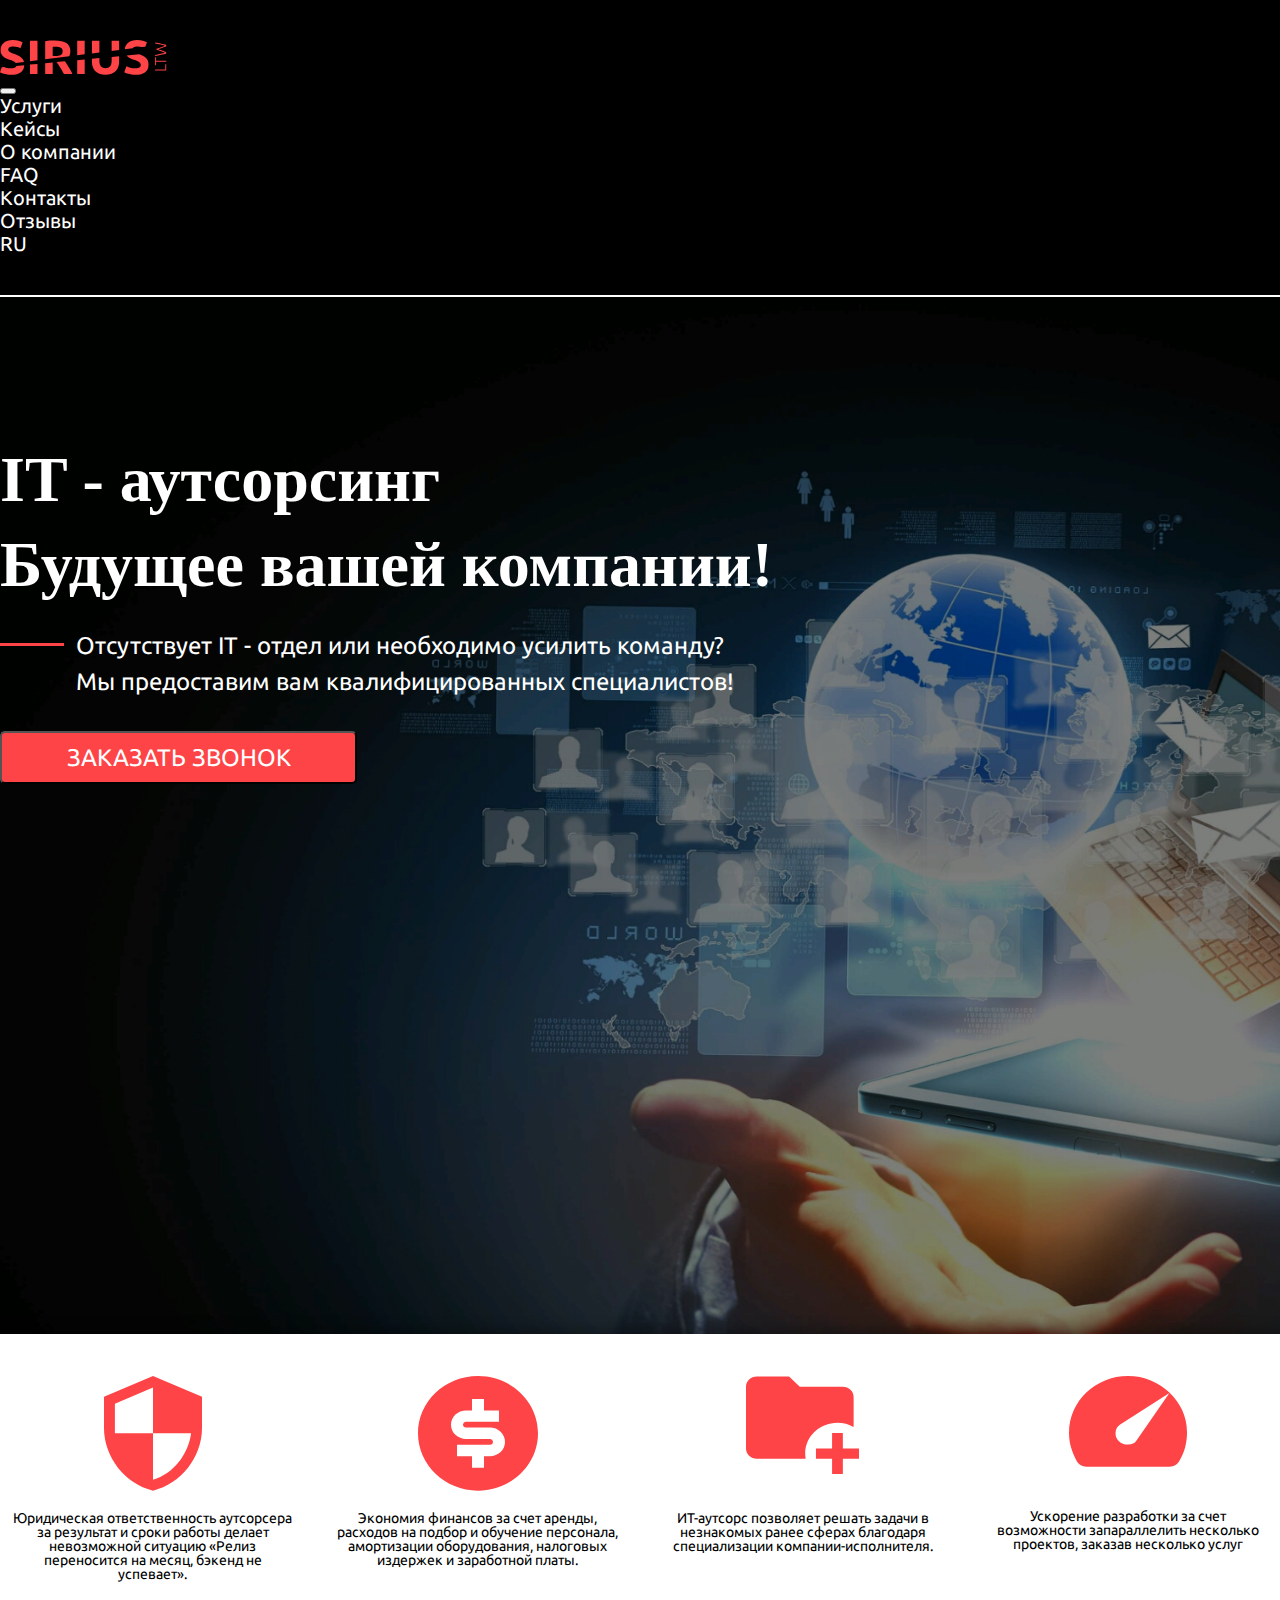
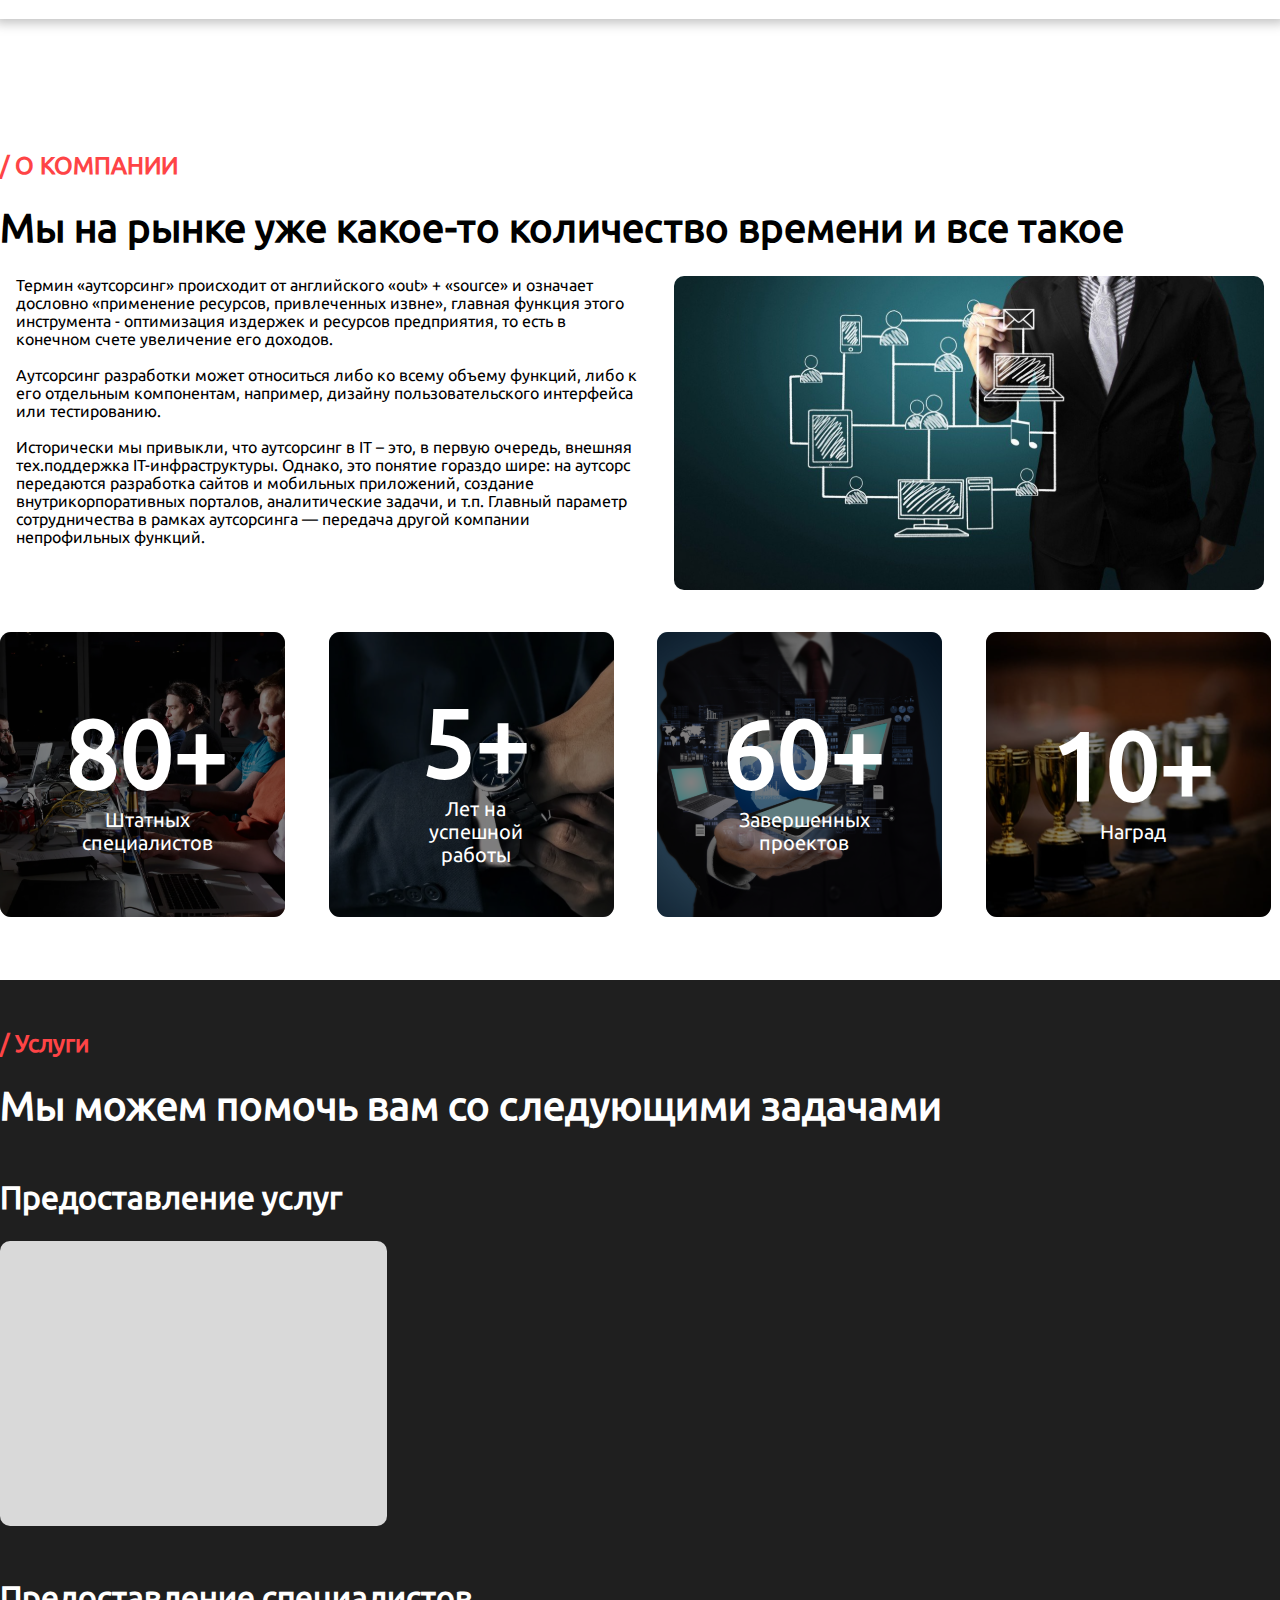
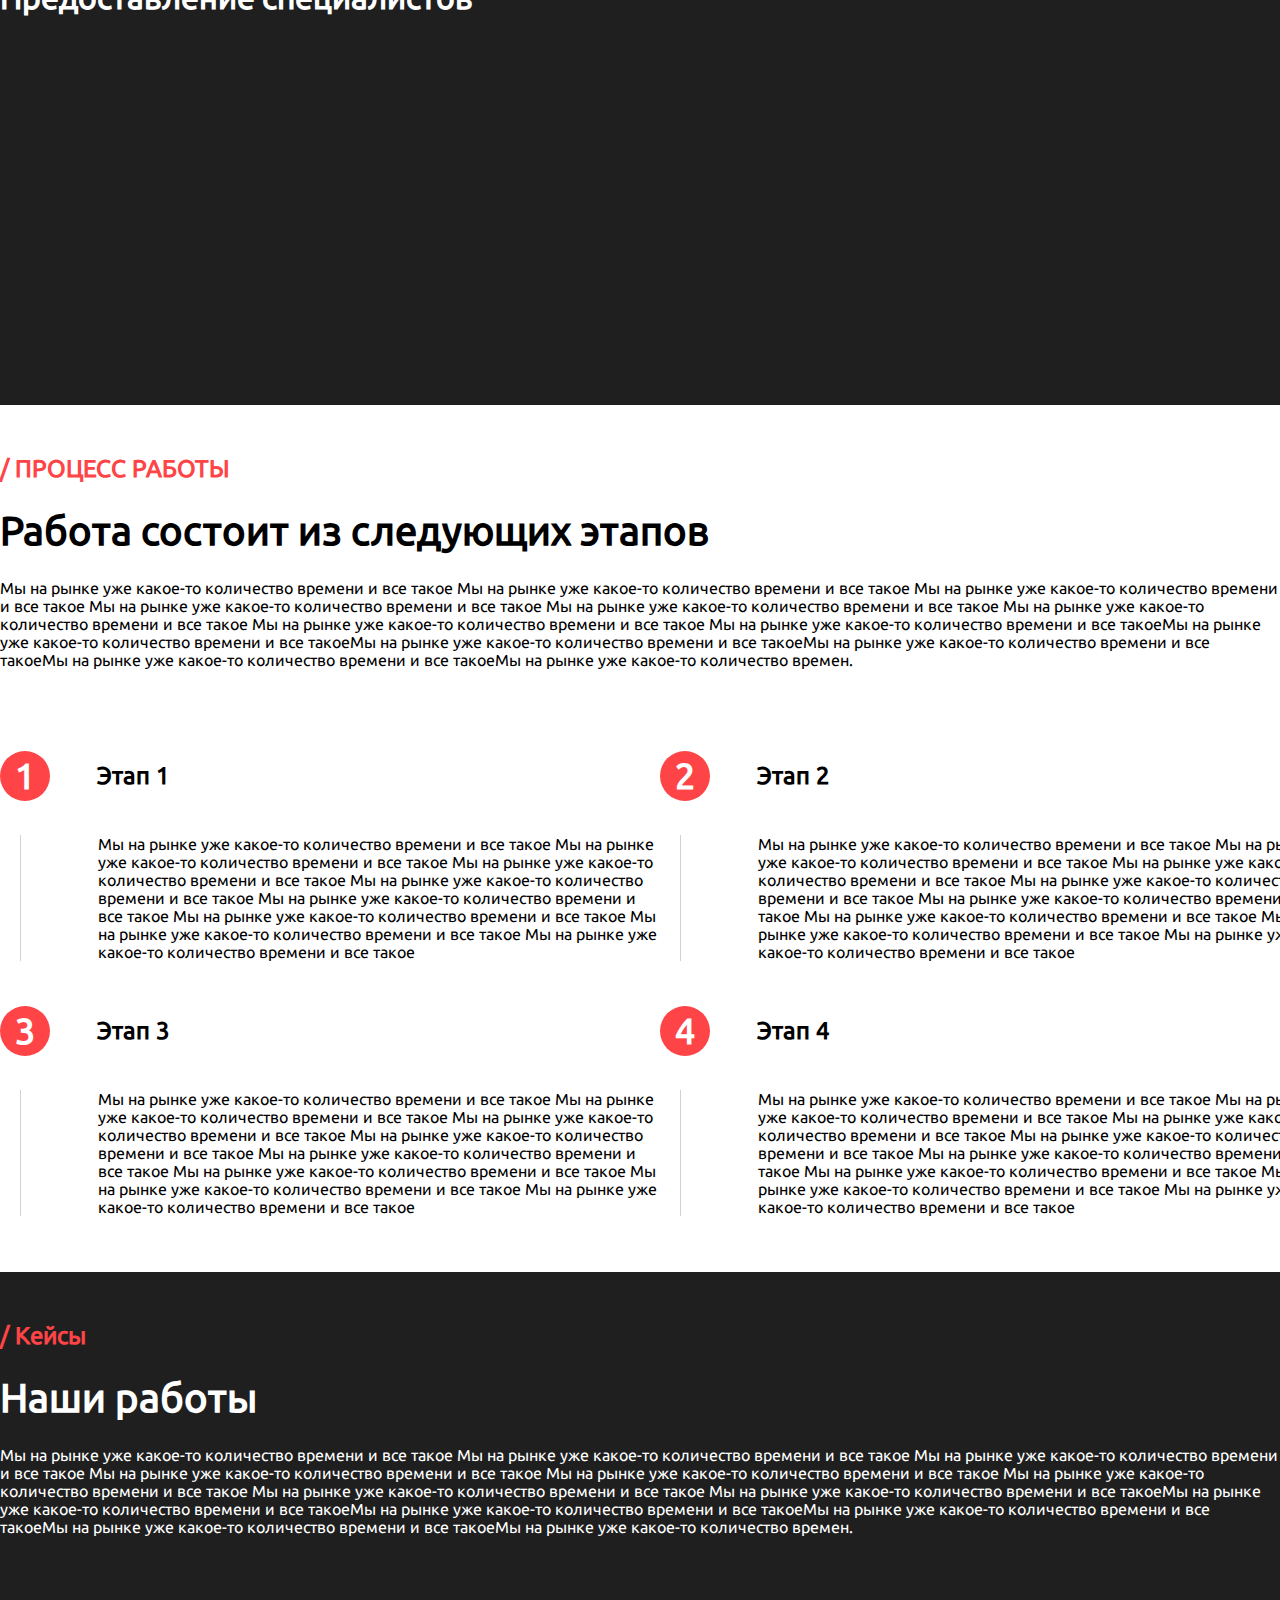
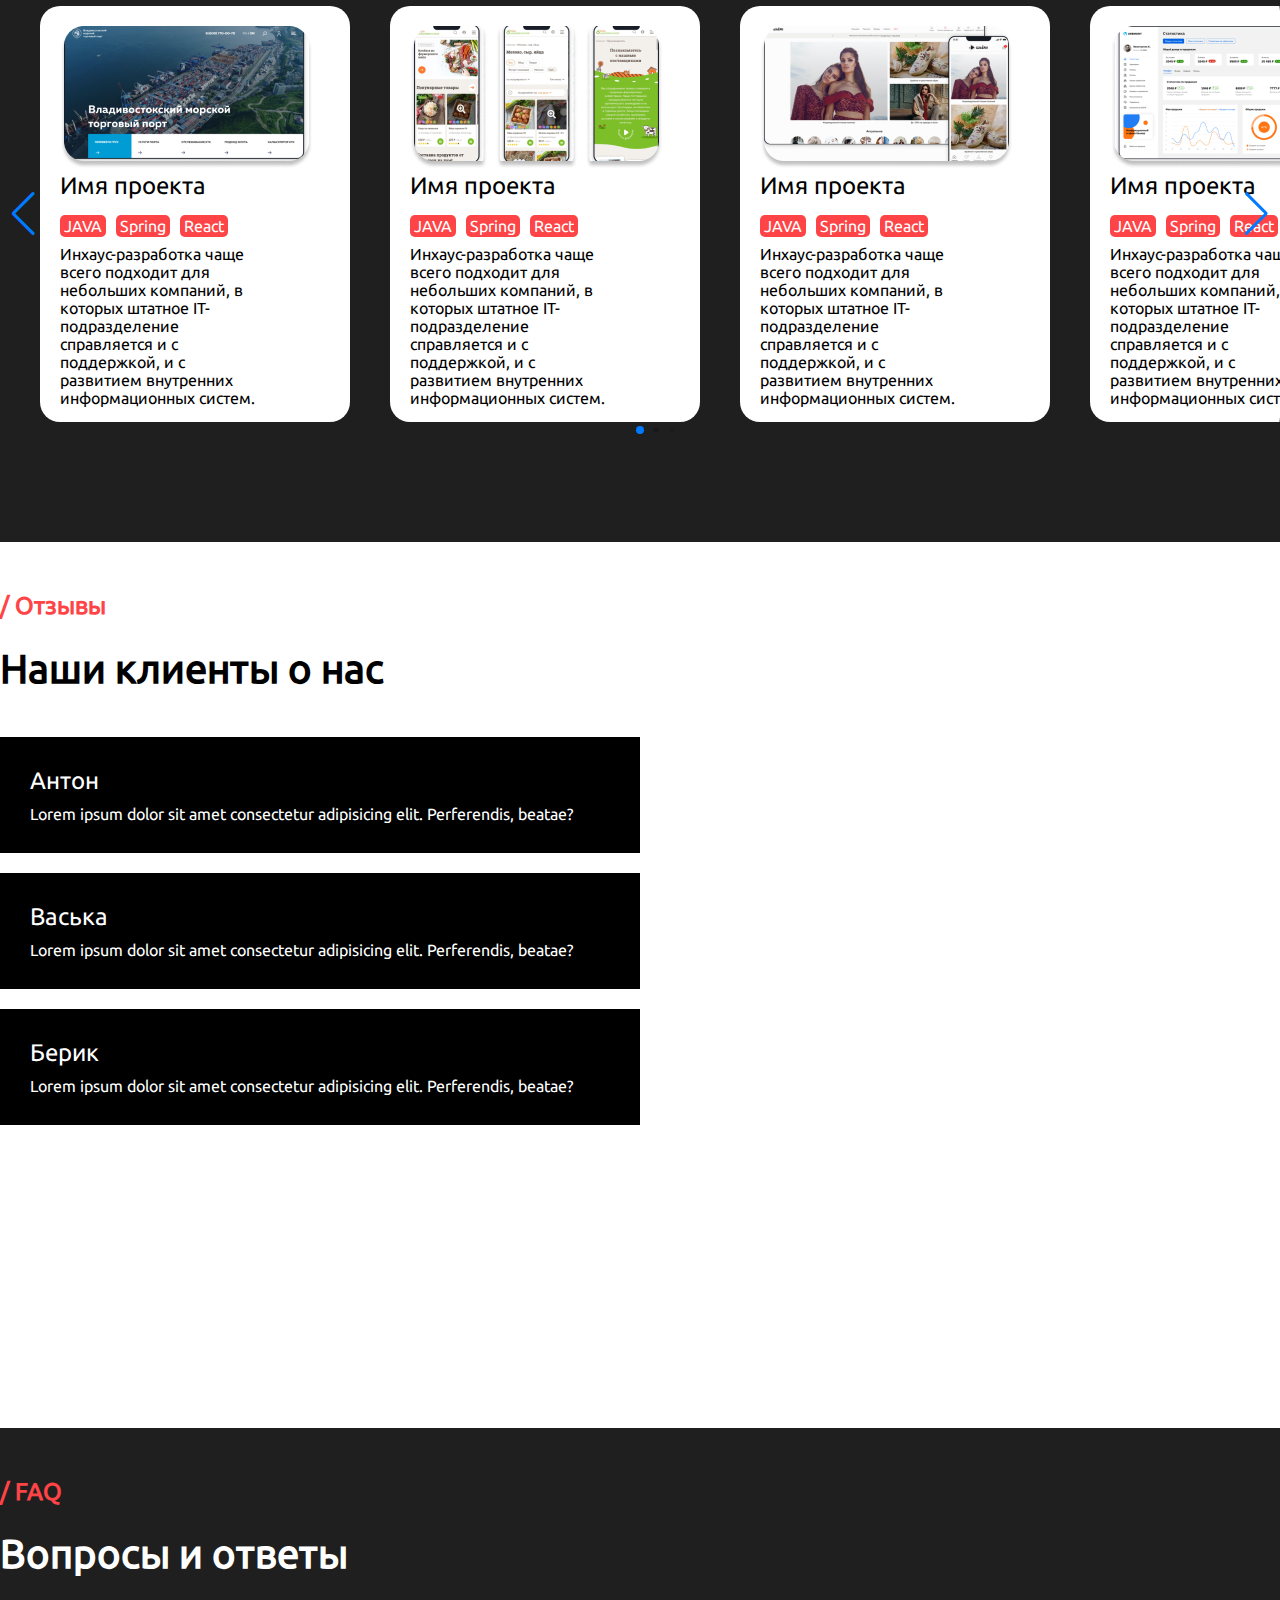
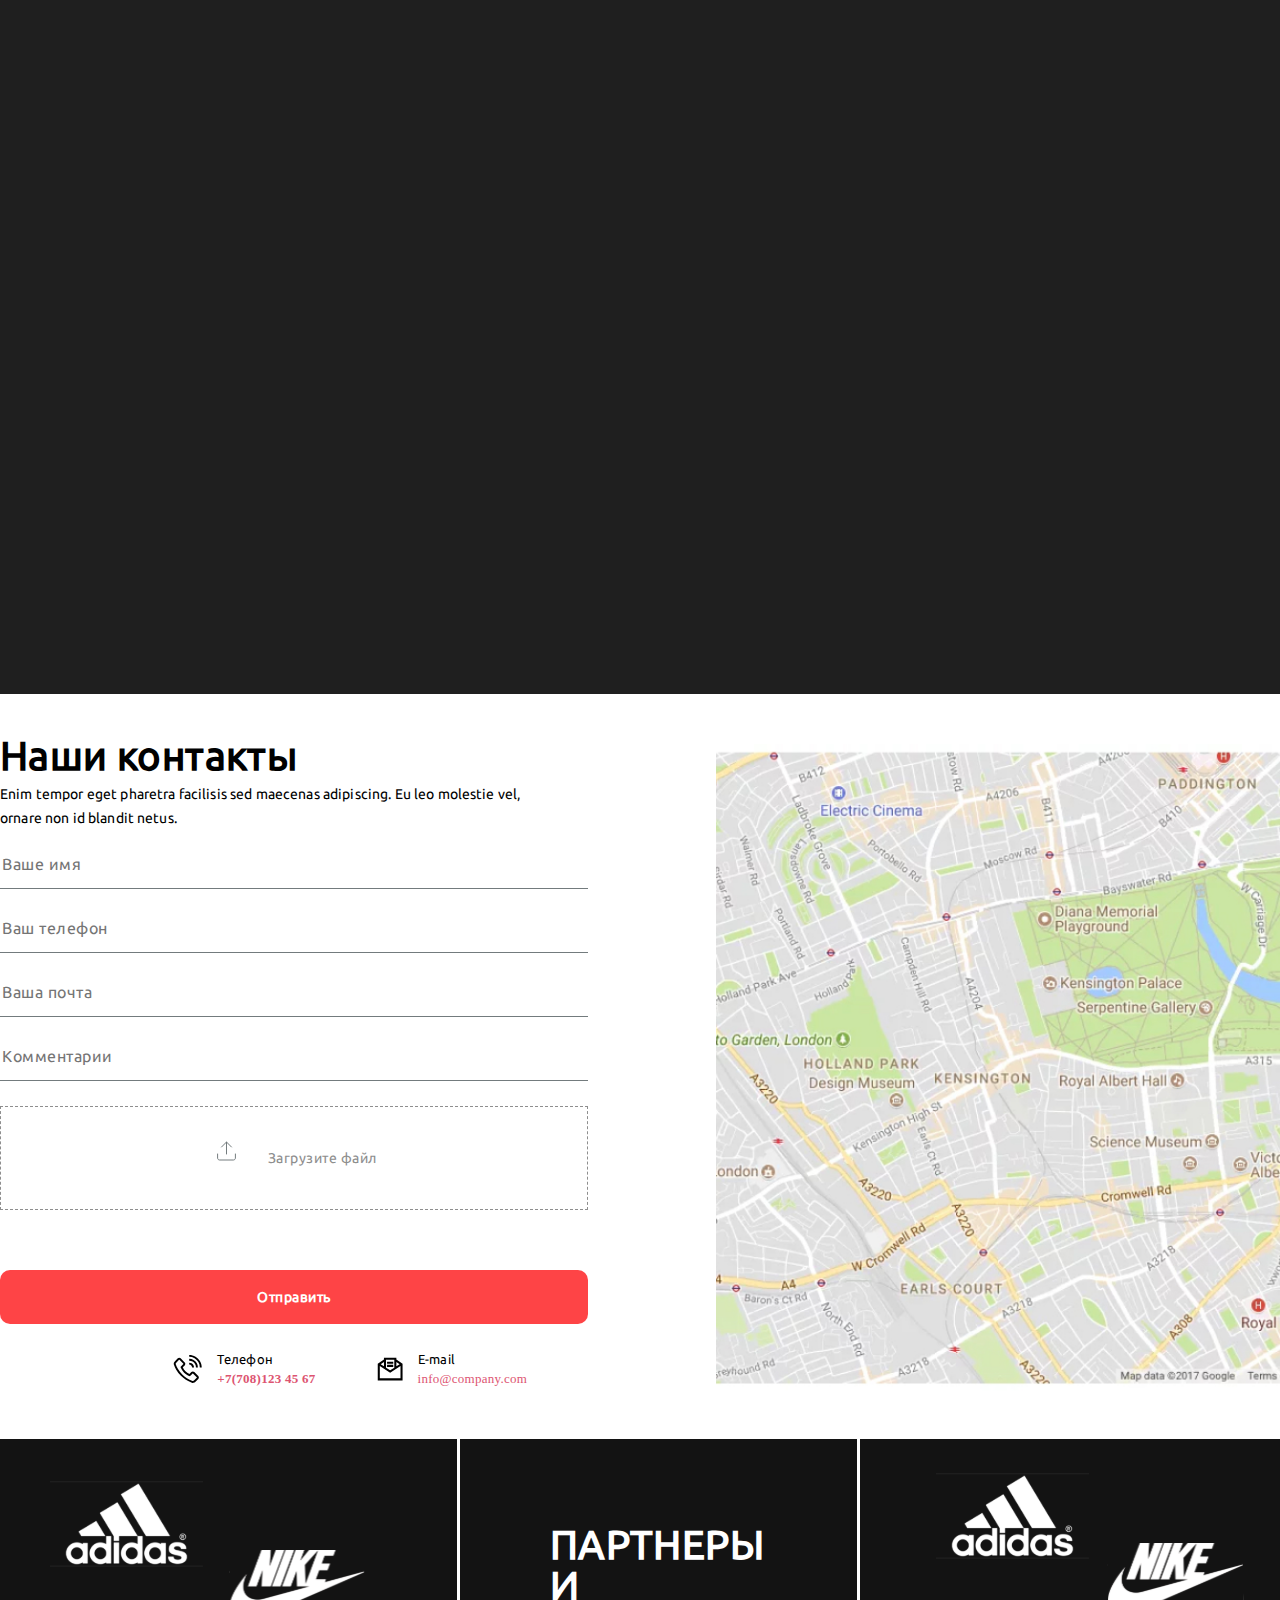
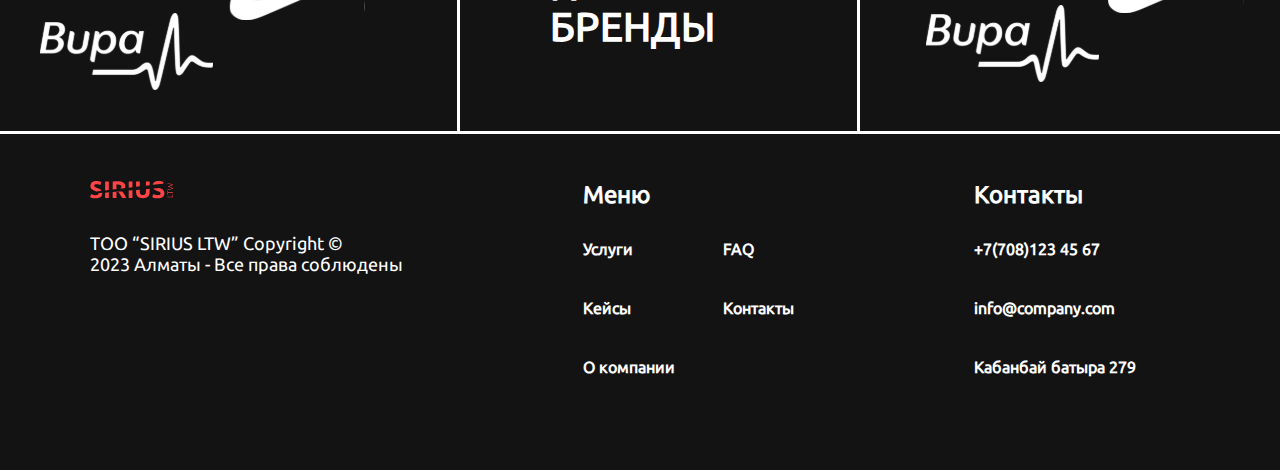
==== index.html @ f9c70cf6 "fixed hero commit" ====
<!DOCTYPE html>
<html lang="rus">
  <head>
    <meta charset="UTF-8" />
    <meta http-equiv="X-UA-Compatible" content="IE=edge" />
    <meta name="viewport" content="width=device-width, initial-scale=1.0" />
    <title>Document</title>
    <link rel="stylesheet" href="css/style.css" />
    <link
      rel="stylesheet"
      href="https://cdn.jsdelivr.net/npm/bootstrap@4.1.3/dist/css/bootstrap.min.css"
      integrity="sha384-MCw98/SFnGE8fJT3GXwEOngsV7Zt27NXFoaoApmYm81iuXoPkFOJwJ8ERdknLPMO"
      crossorigin="anonymous"
    />
    <link rel="stylesheet" href="css/swiper-bundle.min.css" />
  </head>
  <body>
    <!-- Header start -->
    <header class="header">
      <div class="header_wrapper">
        <nav class="navbar navbar-expand-lg text-white navbar-dark">
          <div class="container ">
            <div class="navbar-brand header_logo">
              <img src="image/sirius-logo.svg" alt="sirius-logo" />
            </div>
              <button
                class="navbar-toggler"
                type="button"
                data-toggle="collapse"
                data-target="#navbarContent"
                aria-controls="navbarContent"
                aria-expanded="false"
              >
                <span class="navbar-toggler-icon"></span>
              </button>
              <div class="collapse navbar-collapse" id="navbarContent">
                <ul
                class="navbar-nav ml-auto"
              >
                <li class="header_item nav-item">
                  <a href="!#" class="header_link nav-link">Услуги</a>
                </li>
                <li class="header_item nav-item">
                  <a href="!#" class="header_link nav-link">Кейсы</a>
                </li>
                <li class="header_item nav-item">
                  <a href="!#" class="header_link nav-link">О компании</a>
                </li>
                <li class="header_item nav-item">
                  <a href="!#" class="header_link nav-link">FAQ</a>
                </li>
                <li class="header_item nav-item">
                  <a href="!#" class="header_link nav-link">Контакты</a>
                </li>
                <li class="header_item nav-item">
                  <a href="!#" class="header_link nav-link">Отзывы</a>
                </li>
                <li class="header_item nav-item">
                  <a href="!#" class="header_link nav-link">RU</a>
                  <!-- <img src="./image/Vector.svg" alt="vector" class="vector" /> -->
                </li>
              </ul>
              </div>
          </div>
        </nav>
      </div>
    </header>
    <!-- Header end -->

    <!-- Intro start -->
    <main class="main">
      <section class="intro">
        <div class="container">
          <h1 class="intro_title">
            IT - аутсорсинг <br />
            Будущее вашей компании!
          </h1>
          <p class="intro_subtitles">
            Отсутствует IT - отдел или необходимо усилить команду? <br />
            Мы предоставим вам квалифицированных специалистов!
          </p>
          <button class="order_call">ЗАКАЗАТЬ ЗВОНОК</button>
        </div>
      </section>
    </main>
    <!-- Intro end -->

    <!-- Benefits start -->
    <section class="benefits">
      <div class="container">
        <div class="benefits_cards">
          <div class="benefits_card">
            <div class="benefits_card-pic">
              <img
                src="image/shield.svg"
                alt="shield"
                class="benefits_images"
              />
            </div>
            <p class="benefits_card-desc">
              Юридическая ответственность аутсорсера за результат и сроки работы
              делает невозможной ситуацию «Релиз переносится на месяц, бэкенд не
              успевает».
            </p>
          </div>
          <div class="benefits_card">
            <div class="benefits_card-pic">
              <img src="image/money.svg" alt="money" class="benefits_images" />
            </div>
            <p class="benefits_card-desc">
              Экономия финансов за счет аренды, расходов на подбор и обучение
              персонала, амортизации оборудования, налоговых издержек и
              заработной платы.
            </p>
          </div>
          <div class="benefits_card">
            <div class="benefits_card-pic">
              <img class="img" src="image/folder.svg" alt="folder" />
            </div>
            <p class="benefits_card-desc">
              ИТ-аутсорс позволяет решать задачи в незнакомых ранее сферах
              благодаря специализации компании-исполнителя.
            </p>
          </div>
          <div class="benefits_card">
            <div class="benefits_card-pic">
              <img class="img2" src="image/speed.svg" alt="speed" />
            </div>
            <p class="benefits_card-desc">
              Ускорение разработки за счет возможности запараллелить несколько
              проектов, заказав несколько услуг
            </p>
          </div>
        </div>
      </div>
    </section>
    <!-- Benefits end -->

    <!-- About company start -->
    <section class="about_company">
      <div class="about_company-wrapper">
        <div class="container">
          <h1 class="about_company-word">/ О КОМПАНИИ</h1>
          <h1 class="about_company-title">
            Мы на рынке уже какое-то количество времени и все такое
          </h1>
          <div class="first_line">
            <p class="about_company-text">
              Термин «аутсорсинг» происходит от английского «out» + «source» и
              означает дословно «применение ресурсов, привлеченных извне»,
              главная функция этого инструмента - оптимизация издержек и
              ресурсов предприятия, то есть в конечном счете увеличение его
              доходов.
              <br />
              <br />
              Аутсорсинг разработки может относиться либо ко всему объему
              функций, либо к его отдельным компонентам, например, дизайну
              пользовательского интерфейса или тестированию.
              <br />
              <br />
              Исторически мы привыкли, что аутсорсинг в IT – это, в первую
              очередь, внешняя тех.поддержка IT-инфраструктуры. Однако, это
              понятие гораздо шире: на аутсорс передаются разработка сайтов и
              мобильных приложений, создание внутрикорпоративных порталов,
              аналитические задачи, и т.п. Главный параметр сотрудничества в
              рамках аутсорсинга — передача другой компании непрофильных
              функций.
            </p>
            <img
              src="image/person_with_scheme.svg"
              alt="person_with_scheme"
              class="person_with_scheme"
            />
          </div>
          <div class="about_company-information">
            <div class="square_image">
              <img
                class="about_company-image"
                src="image/people.svg"
                alt="people"
                class="people"
              />
              <div class="images-text">
                <h1 class="image_title">80+</h1>
                <p class="image_text">Штатных специалистов</p>
              </div>
            </div>
            <div class="square_image">
              <img
                class="about_company-image"
                src="image/watch.svg"
                alt="watch"
                class="watch"
              />
              <div class="images-text">
                <h1 class="image_title">5+</h1>
                <p class="image_text">Лет на успешной работы</p>
              </div>
            </div>
            <div class="square_image">
              <img
                class="about_company-image"
                src="image/man_hand.svg"
                alt="man_hand"
                class="man_hand"
              />
              <div class="images-text">
                <h1 class="image_title">60+</h1>
                <p class="image_text">Завершенных проектов</p>
              </div>
            </div>
            <div class="square_image">
              <img
                class="about_company-image"
                src="image/awards.svg"
                alt="awards"
                class="awards"
              />
              <div class="images-text">
                <h1 class="image_title">10+</h1>
                <p class="image_text">Наград</p>
              </div>
            </div>
          </div>
        </div>
      </div>
    </section>
    <!-- About company end -->

    <!-- Services start -->
    <section class="services">
      <div class="services_wrapper">
        <div class="container">
          <h1 class="services_word">/ Услуги</h1>
          <h1 class="services_title">
            Мы можем помочь вам со следующими задачами
          </h1>
          <h1 class="serives_type">Предоставление услуг</h1>
          <img
            src="image/empty_picture.svg"
            alt="empty_picture"
            class="empty_picture"
          />
          <h1 class="services_specialists">Предоставление специалистов</h1>
        </div>
      </div>
    </section>
    <!-- Services end -->

    <!-- Work process start -->
    <section class="work_process">
      <div class="container">
        <div class="work_process_wrapper">
          <h1 class="work_process_word">/ ПРОЦЕСС РАБОТЫ</h1>
          <h1 class="work_process_title">Работа состоит из следующих этапов</h1>
          <p class="work_process_text">
            Мы на рынке уже какое-то количество времени и все такое Мы на рынке
            уже какое-то количество времени и все такое Мы на рынке уже какое-то
            количество времени и все такое Мы на рынке уже какое-то количество
            времени и все такое Мы на рынке уже какое-то количество времени и
            все такое Мы на рынке уже какое-то количество времени и все такое Мы
            на рынке уже какое-то количество времени и все такое Мы на рынке уже
            какое-то количество времени и все такоеМы на рынке уже какое-то
            количество времени и все такоеМы на рынке уже какое-то количество
            времени и все такоеМы на рынке уже какое-то количество времени и все
            такоеМы на рынке уже какое-то количество времени и все такоеМы на
            рынке уже какое-то количество времен.
          </p>
          <div class="stages">
            <div class="stages_first">
              <div class="stages_texts">
                <div class="first_line_stage">
                  <p class="numbers">1</p>
                  <h2 class="stage_title">Этап 1</h2>
                </div>
                <p class="stage_text">
                  Мы на рынке уже какое-то количество времени и все такое Мы на
                  рынке уже какое-то количество времени и все такое Мы на рынке
                  уже какое-то количество времени и все такое Мы на рынке уже
                  какое-то количество времени и все такое Мы на рынке уже
                  какое-то количество времени и все такое Мы на рынке уже
                  какое-то количество времени и все такое Мы на рынке уже
                  какое-то количество времени и все такое Мы на рынке уже
                  какое-то количество времени и все такое
                </p>
              </div>
            </div>
            <div class="stages_second">
              <div class="stages_texts">
                <div class="first_line_stage">
                  <p class="numbers">2</p>
                  <h2 class="stage_title">Этап 2</h2>
                </div>
                <p class="stage_text">
                  Мы на рынке уже какое-то количество времени и все такое Мы на
                  рынке уже какое-то количество времени и все такое Мы на рынке
                  уже какое-то количество времени и все такое Мы на рынке уже
                  какое-то количество времени и все такое Мы на рынке уже
                  какое-то количество времени и все такое Мы на рынке уже
                  какое-то количество времени и все такое Мы на рынке уже
                  какое-то количество времени и все такое Мы на рынке уже
                  какое-то количество времени и все такое
                </p>
              </div>
            </div>
            <div class="stages_third">
              <div class="stages_texts">
                <div class="first_line_stage">
                  <p class="numbers">3</p>
                  <h2 class="stage_title">Этап 3</h2>
                </div>
                <p class="stage_text">
                  Мы на рынке уже какое-то количество времени и все такое Мы на
                  рынке уже какое-то количество времени и все такое Мы на рынке
                  уже какое-то количество времени и все такое Мы на рынке уже
                  какое-то количество времени и все такое Мы на рынке уже
                  какое-то количество времени и все такое Мы на рынке уже
                  какое-то количество времени и все такое Мы на рынке уже
                  какое-то количество времени и все такое Мы на рынке уже
                  какое-то количество времени и все такое
                </p>
              </div>
            </div>
            <div class="stages_fourth">
              <div class="stages_texts">
                <div class="first_line_stage">
                  <p class="numbers">4</p>
                  <h2 class="stage_title">Этап 4</h2>
                </div>
                <p class="stage_text">
                  Мы на рынке уже какое-то количество времени и все такое Мы на
                  рынке уже какое-то количество времени и все такое Мы на рынке
                  уже какое-то количество времени и все такое Мы на рынке уже
                  какое-то количество времени и все такое Мы на рынке уже
                  какое-то количество времени и все такое Мы на рынке уже
                  какое-то количество времени и все такое Мы на рынке уже
                  какое-то количество времени и все такое Мы на рынке уже
                  какое-то количество времени и все такое
                </p>
              </div>
            </div>
          </div>
        </div>
      </div>
    </section>
    <!-- Work process end -->

    <!-- Cases start -->
    <section class="cases">
      <div class="cases_wrapper">
        <div class="container">
          <h1 class="cases_word">/ Кейсы</h1>
          <h1 class="cases_title">Наши работы</h1>
          <h1 class="cases_text">
            Мы на рынке уже какое-то количество времени и все такое Мы на рынке
            уже какое-то количество времени и все такое Мы на рынке уже какое-то
            количество времени и все такое Мы на рынке уже какое-то количество
            времени и все такое Мы на рынке уже какое-то количество времени и
            все такое Мы на рынке уже какое-то количество времени и все такое Мы
            на рынке уже какое-то количество времени и все такое Мы на рынке уже
            какое-то количество времени и все такоеМы на рынке уже какое-то
            количество времени и все такоеМы на рынке уже какое-то количество
            времени и все такоеМы на рынке уже какое-то количество времени и все
            такоеМы на рынке уже какое-то количество времени и все такоеМы на
            рынке уже какое-то количество времен.
          </h1>
          <div class="cases_cards swiper">
            <div class="cases-container">
              <div class="swiper-wrapper">
                <div class="cases_card swiper-slide">
                  <img
                    src="image/city.jpg"
                    alt="card_image"
                    class="card_image"
                  />
                  <h3 class="card_title">Имя проекта</h3>
                  <div class="card_languages">
                    <h3 class="card_language">JAVA</h3>
                    <h3 class="card_language">Spring</h3>
                    <h3 class="card_language">React</h3>
                  </div>
                  <p class="card_text">
                    Инхаус-разработка чаще всего подходит для небольших
                    компаний, в которых штатное IT-подразделение справляется и с
                    поддержкой, и с развитием внутренних информационных систем.
                  </p>
                </div>
                <div class="cases_card swiper-slide">
                  <img
                    src="image/phones.jpg"
                    alt="card_image"
                    class="card_image"
                  />
                  <h3 class="card_title">Имя проекта</h3>
                  <div class="card_languages">
                    <h3 class="card_language">JAVA</h3>
                    <h3 class="card_language">Spring</h3>
                    <h3 class="card_language">React</h3>
                  </div>
                  <p class="card_text">
                    Инхаус-разработка чаще всего подходит для небольших
                    компаний, в которых штатное IT-подразделение справляется и с
                    поддержкой, и с развитием внутренних информационных систем.
                  </p>
                </div>
                <div class="cases_card swiper-slide">
                  <img
                    src="image/girls.jpg"
                    alt="card_image"
                    class="card_image"
                  />
                  <h3 class="card_title">Имя проекта</h3>
                  <div class="card_languages">
                    <h3 class="card_language">JAVA</h3>
                    <h3 class="card_language">Spring</h3>
                    <h3 class="card_language">React</h3>
                  </div>
                  <p class="card_text">
                    Инхаус-разработка чаще всего подходит для небольших
                    компаний, в которых штатное IT-подразделение справляется и с
                    поддержкой, и с развитием внутренних информационных систем.
                  </p>
                </div>
                <div class="cases_card swiper-slide">
                  <img
                    src="image/scheme.jpg"
                    alt="card_image"
                    class="card_image"
                  />
                  <h3 class="card_title">Имя проекта</h3>
                  <div class="card_languages">
                    <h3 class="card_language">JAVA</h3>
                    <h3 class="card_language">Spring</h3>
                    <h3 class="card_language">React</h3>
                  </div>
                  <p class="card_text">
                    Инхаус-разработка чаще всего подходит для небольших
                    компаний, в которых штатное IT-подразделение справляется и с
                    поддержкой, и с развитием внутренних информационных систем.
                  </p>
                </div>
                <div class="cases_card swiper-slide">
                  <img
                    src="image/phones.jpg"
                    alt="card_image"
                    class="card_image"
                  />
                  <h3 class="card_title">Имя проекта</h3>
                  <div class="card_languages">
                    <h3 class="card_language">JAVA</h3>
                    <h3 class="card_language">Spring</h3>
                    <h3 class="card_language">React</h3>
                  </div>
                  <p class="card_text">
                    Инхаус-разработка чаще всего подходит для небольших
                    компаний, в которых штатное IT-подразделение справляется и с
                    поддержкой, и с развитием внутренних информационных систем.
                  </p>
                </div>
                <div class="cases_card swiper-slide">
                  <img
                    src="image/phones.jpg"
                    alt="card_image"
                    class="card_image"
                  />
                  <h3 class="card_title">Имя проекта</h3>
                  <div class="card_languages">
                    <h3 class="card_language">JAVA</h3>
                    <h3 class="card_language">Spring</h3>
                    <h3 class="card_language">React</h3>
                  </div>
                  <p class="card_text">
                    Инхаус-разработка чаще всего подходит для небольших
                    компаний, в которых штатное IT-подразделение справляется и с
                    поддержкой, и с развитием внутренних информационных систем.
                  </p>
                </div>
                <div class="cases_card swiper-slide">
                  <img
                    src="image/girls.jpg"
                    alt="card_image"
                    class="card_image"
                  />
                  <h3 class="card_title">Имя проекта</h3>
                  <div class="card_languages">
                    <h3 class="card_language">JAVA</h3>
                    <h3 class="card_language">Spring</h3>
                    <h3 class="card_language">React</h3>
                  </div>
                  <p class="card_text">
                    Инхаус-разработка чаще всего подходит для небольших
                    компаний, в которых штатное IT-подразделение справляется и с
                    поддержкой, и с развитием внутренних информационных систем.
                  </p>
                </div>
                <div class="cases_card swiper-slide">
                  <img
                    src="image/scheme.jpg"
                    alt="card_image"
                    class="card_image"
                  />
                  <h3 class="card_title">Имя проекта</h3>
                  <div class="card_languages">
                    <h3 class="card_language">JAVA</h3>
                    <h3 class="card_language">Spring</h3>
                    <h3 class="card_language">React</h3>
                  </div>
                  <p class="card_text">
                    Инхаус-разработка чаще всего подходит для небольших
                    компаний, в которых штатное IT-подразделение справляется и с
                    поддержкой, и с развитием внутренних информационных систем.
                  </p>
                </div>
              </div>
              <div class="swiper-button-next"></div>
              <div class="swiper-button-prev"></div>
              <div class="swiper-pagination"></div>
            </div>
          </div>
        </div>
      </div>
    </section>
    <!-- Cases end -->

    <!-- Reviews start -->
    <section class="reviews">
      <div class="container">
        <div class="reviews_wrapper">
          <div class="reviews_word">/ Отзывы</div>
          <div class="reviews_title">Наши клиенты о нас</div>
          <div class="review_people">
            <div class="review_person">
              <h2 class="person_name">Антон</h2>
              <p class="review_text">
                Lorem ipsum dolor sit amet consectetur adipisicing elit.
                Perferendis, beatae?
              </p>
            </div>
            <div class="review_person">
              <h2 class="person_name">Васька</h2>
              <p class="review_text">
                Lorem ipsum dolor sit amet consectetur adipisicing elit.
                Perferendis, beatae?
              </p>
            </div>
            <div class="review_person">
              <h2 class="person_name">Берик</h2>
              <p class="review_text">
                Lorem ipsum dolor sit amet consectetur adipisicing elit.
                Perferendis, beatae?
              </p>
            </div>
          </div>
        </div>
      </div>
    </section>
    <!-- Reviews end -->

    <!-- FAQ start -->
    <section class="faq">
      <div class="container">
        <div class="faq_wrapper">
          <h1 class="faq_word">/ FAQ</h1>
          <h1 class="faq_title">Вопросы и ответы</h1>
        </div>
      </div>
    </section>
    <!-- FAQ end -->

    <!-- Contacts start -->
    <section class="contacts">
      <div class="container">
        <div class="contacts_wrapper">
          <div class="our_contact">
            <h1 class="contacts_title">Наши контакты</h1>
            <p class="contacts_text">
              Enim tempor eget pharetra facilisis sed maecenas adipiscing. Eu
              leo molestie vel, ornare non id blandit netus.
            </p>
            <form action="" class="data_inputs">
              <input type="text" placeholder="Ваше имя" class="input_data" />
              <input type="tel" placeholder="Ваш телефон" class="input_data" />
              <input type="email" placeholder="Ваша почта" class="input_data" />
              <input type="text" placeholder="Комментарии" class="input_data" />
            </form>
            <div class="download_file">
              <img
                src="image/download_iconoc.svg"
                alt="download_iconoc"
                class="download_file_icon"
              />
              <p class="download_file_text">Загрузите файл</p>
            </div>
            <button class="send">Отправить</button>
            <div class="contact_us">
              <img src="image/call.svg" alt="call" class="call" />
              <div class="number_call">
                <p class="phone_text">Телефон</p>
                <p class="phone_number">+7(708)123 45 67</p>
              </div>
              <img src="image/email.svg" alt="email" class="email" />
              <div class="email_us">
                <p class="email_text">E-mail</p>
                <p class="e-mail">info@company.com</p>
              </div>
            </div>
          </div>
          <img src="image/map.jpg" alt="map" class="map" />
        </div>
      </div>
    </section>
    <!-- Contacts end -->

    <!-- Brands start -->
    <section class="brands">
      <div class="brands_wrapper">
        <div class="first_brands">
          <div class="one_column_brands">
            <img src="image/adidas.svg" alt="adidas" class="adidas" />
            <img src="image/bupa.svg" alt="bupa" class="bupa" />
          </div>
          <img src="image/nike.svg" alt="nike" class="nike" />
        </div>
        <div class="second_brands">
          <p class="second_text">ПАРТНЕРЫ И БРЕНДЫ</p>
        </div>
        <div class="third_brands">
          <div class="one_column_brands">
            <img src="image/adidas.svg" alt="adidas" class="adidas" />
            <img src="image/bupa.svg" alt="bupa" class="bupa" />
          </div>
          <img src="image/nike.svg" alt="nike" class="nike" />
        </div>
      </div>
    </section>
    <!-- Brands end -->

    <!-- Address start -->
    <footer class="address">
      <div class="container">
        <div class="address_wrapper">
          <div class="sirius_info">
            <img src="image/LOGO.svg" alt="logo" class="logo" />
            <p class="too_sirius">
              TOO “SIRIUS LTW” Copyright © <br />
              2023 Алматы - Все права соблюдены
            </p>
          </div>
          <div class="menu_info">
            <p class="menu_p">Меню</p>
            <div class="all_hyper_links">
              <a href="!#" class="hyper_links">Услуги</a>
              <a href="!#" class="hyper_links">Кейсы</a>
              <a href="!#" class="hyper_links">О компании</a>
              <a href="!#" class="hyper_links">FAQ</a>
              <a href="!#" class="hyper_links">Контакты</a>
            </div>
          </div>
          <div class="contact_menu">
            <p class="contact_menu_text">Контакты</p>
            <a href="!#" class="hyper_links">+7(708)123 45 67</a>
            <a href="!#" class="hyper_links">info@company.com</a>
            <p class="address_info">Кабанбай батыра 279</p>
          </div>
        </div>
      </div>
    </footer>
    <!-- Address end -->

    <script
      src="https://code.jquery.com/jquery-3.3.1.slim.min.js"
      integrity="sha384-q8i/X+965DzO0rT7abK41JStQIAqVgRVzpbzo5smXKp4YfRvH+8abtTE1Pi6jizo"
      crossorigin="anonymous"
    ></script>
    <script
      src="https://cdn.jsdelivr.net/npm/popper.js@1.14.3/dist/umd/popper.min.js"
      integrity="sha384-ZMP7rVo3mIykV+2+9J3UJ46jBk0WLaUAdn689aCwoqbBJiSnjAK/l8WvCWPIPm49"
      crossorigin="anonymous"
    ></script>
    <script
      src="https://cdn.jsdelivr.net/npm/bootstrap@4.1.3/dist/js/bootstrap.min.js"
      integrity="sha384-ChfqqxuZUCnJSK3+MXmPNIyE6ZbWh2IMqE241rYiqJxyMiZ6OW/JmZQ5stwEULTy"
      crossorigin="anonymous"
    ></script>

    <script src="js/swiper-bundle.min.js"></script>
    <script src="js/script.js"></script>
  </body>
</html>
---- css/style.css ----
/* http://meyerweb.com/eric/tools/css/reset/ 
   v2.0 | 20110126
   License: none (public domain)
*/

@font-face {
  font-family: "Ubuntu";
  src: url("../fonts/ubuntu/ubuntu.eot");
  src: url("../fonts/ubuntu/ubuntu.eot?#iefix") format("embedded-opentype"),
    /* IE6-IE8 */ url("../fonts/ubuntu/ubuntu.otf") format("opentype"),
    /* Open Type Font */ url("../fonts/ubuntu/ubuntu.svg") format("svg"),
    /* Legacy iOS */ url("../fonts/ubuntu/ubuntu.ttf") format("truetype"),
    /* Safari, Android, iOS */ url("../fonts/ubuntu/ubuntu.woff") format("woff"),
    /* Modern Browsers */ url("../fonts/ubuntu/ubuntu.woff2") format("woff2"); /* Modern Browsers */
  font-weight: normal;
  font-style: normal;
}

html,
body,
div,
span,
applet,
object,
iframe,
h1,
h2,
h3,
h4,
h5,
h6,
p,
blockquote,
pre,
a,
abbr,
acronym,
address,
big,
cite,
code,
del,
dfn,
em,
img,
ins,
kbd,
q,
s,
samp,
small,
strike,
strong,
sub,
sup,
tt,
var,
b,
u,
i,
center,
dl,
dt,
dd,
ol,
ul,
li,
fieldset,
form,
label,
legend,
table,
caption,
tbody,
tfoot,
thead,
tr,
th,
td,
article,
aside,
canvas,
details,
embed,
figure,
figcaption,
footer,
header,
hgroup,
menu,
nav,
output,
ruby,
section,
summary,
time,
mark,
audio,
video {
  margin: 0;
  padding: 0;
  border: 0;
  font-size: 100%;
  font: inherit;
  vertical-align: baseline;
}
/* HTML5 display-role reset for older browsers */
article,
aside,
details,
figcaption,
figure,
footer,
header,
hgroup,
menu,
nav,
section {
  display: block;
}
body {
  line-height: 1;
  overflow-x: hidden;
}
ol,
ul {
  list-style: none;
}
blockquote,
q {
  quotes: none;
}
blockquote:before,
blockquote:after,
q:before,
q:after {
  content: "";
  content: none;
}
table {
  border-collapse: collapse;
  border-spacing: 0;
}

html {
  box-sizing: border-box;
}

*,
*::before,
*::after {
  box-sizing: inherit;
}

img {
  max-width: 100%;
  height: auto;
}


/* Header style start */

header {
  width: 100%;
  background-color: black;
  border: solid;
  border-width: 0;
  border-color: white;
  border-bottom-width: 2px;
}

.header_wrapper {
  margin: auto;
  padding: 40px 0;
}

.header_list {
  display: flex;
  flex-wrap: wrap;
}

.header_item {
  margin-right: 30px;
}

.header_item:last-child {
  margin-right: 0;
}



.header_link {
  color: white;
  text-decoration: none;
  font-family: "Ubuntu";
  font-size: 1.25em;
  font-weight: 400;
  line-height: 23px;
  letter-spacing: 0em;
  text-align: left;
}

.vector {
  padding-bottom: 7px;
}

.header_link:hover,
.header_link:active,
.header_link:focus {
  opacity: 0.75;
}

.navbar-default {
  color: rgb(0, 0, 0);
  border-color: rgb(0, 0, 0);
}

/* Header style end */

/* Intro style start */

.intro {
  height: 130vh;
  background: url(/image/image-first.svg) no-repeat center;
  background-size: cover;
  padding-top: 140px;
  border-top-width: 1px;
  /* position: relative; */
}

.intro_title {
  max-width: 5437%;
  max-height: 1062%;
  font-family: PT Serif;
  font-size: 4em;
  font-weight: 700;
  line-height: 85px;
  letter-spacing: 0em;
  text-align: left;
  color: white;
}

.intro_subtitles {
  max-width: 5668.5%;
  font-family: "Ubuntu";
  font-size: 1.5em;
  font-weight: 400;
  line-height: 1.5em;
  letter-spacing: 0em;
  text-align: left;
  margin-top: 21px;
  color: white;
  padding-left: 76px;
  padding-bottom: 31px;
  position: relative;
}

.intro_subtitles::before {
  display: block;
  position: absolute;
  content: "";
  left: 0;
  top: 15px;
  width: 5%;
  height: 3%;
  background-color: #fe4446;
}

.order_call {
  background: #fe4446;
  border-radius: 5px;
  font-family: "Ubuntu";
  font-size: 1.5em;
  font-weight: 400;
  line-height: 23px;
  letter-spacing: 0em;
  text-align: center;
  padding: 15px, 50px;
  height: 53px;
  width: 27.900%;
  left: 196px;
  top: 558px;
  border-radius: 5px;
  color: white;
  cursor: pointer;
}

.order_call:active {
  opacity: 0.75;
}

.slides {
  display: flex;
  color: white;
  justify-content: center;
  padding-top: 163px;
  font-size: 100px;
  margin-right: 5px;
}

/* Intro style end */

/* Benefits style start */
.benefits {
  /* margin-bottom: 205px; */
}

.benefits_cards {
  display: flex;
  transform: translateY(-133px);
  box-shadow: 0px -1px 11px 5px rgba(0, 0, 0, 0.25);
  background-color: #fff;
  padding-top: 42px;
  height: 285px;
  /* margin-bottom: 50px; */
  justify-content: space-around;
}

.benefits_card {
  margin-right: 20px;
}

.benefits_card:last-child {
  margin-right: 0;
}

.benefits_card-pic {
  display: flex;
  justify-content: center;
  padding-bottom: 20px;
}
/* ПРОВЕРКАААААААААААААААААААААААА*/
.img {
  margin-bottom: 16px;
}
.img2 {
  margin-bottom: 22px;
}

.benefits_card-desc {
  font-family: "Ubuntu";
  font-size: 14px;
  font-weight: 400;
  line-height: 1em;
  letter-spacing: 0em;
  text-align: center;
  max-width: 284px;
  height: 102px;
  width: 100%;
}
/* Benefits style end */

/* About company style start */
.about_company-wrapper {
  /* padding-top: 50px; */
}

.about_company-word {
  font-family: "Ubuntu";
  font-size: 24px;
  font-weight: 700;
  line-height: 28px;
  letter-spacing: 0em;
  text-align: left;
  color: rgba(254, 68, 70, 1);
}

.about_company-title {
  font-family: "Ubuntu";
  font-size: 40px;
  font-weight: 700;
  line-height: 46px;
  letter-spacing: 0em;
  text-align: left;
  color: rgba(0, 0, 0, 1);
  padding-top: 25px;
}

.first_line {
  padding-top: 25px;
  display: flex;
  justify-content: space-around;
  padding-bottom: 42px;
}

.about_company-text {
  font-family: "Ubuntu";
  font-size: 16px;
  font-weight: 400;
  line-height: 18px;
  letter-spacing: 0em;
  text-align: left;
  width: 49%;
  height: 288px;
}

.square_informations {
  display: flex;
  flex-wrap: wrap;
  flex-direction: row;
}

.about_company-image {
  /* margin-right: 20px; */
}

.about_company-information {
  display: flex;
  flex-wrap: wrap;
  justify-content: space-between;
  padding-bottom: 60px;
}

.square_image {
  position: relative;
}

.images-text {
  position: absolute;
  top: 50%;
  right: 50%;
  transform: translate(50%, -50%);
}

.image_title {
  font-family: "Ubuntu";
  font-size: 96px;
  font-weight: 700;
  line-height: 110px;
  letter-spacing: 0em;
  text-align: center;
  color: white;
}

.image_text {
  font-family: "Ubuntu";
  font-size: 20px;
  font-weight: 500;
  line-height: 23px;
  letter-spacing: 0em;
  text-align: center;
  color: white;
}
/* About company end */

/* Services style start */
.services {
  background: rgba(31, 31, 31, 1);
  height: 1025px;
}

.services_wrapper {
  padding-top: 50px;
}

.services_word {
  font-family: "Ubuntu";
  font-size: 24px;
  font-weight: 700;
  line-height: 28px;
  letter-spacing: 0em;
  text-align: left;
  color: rgba(254, 68, 70, 1);
  padding-bottom: 25px;
}

.services_title {
  font-family: "Ubuntu";
  font-size: 40px;
  font-weight: 700;
  line-height: 46px;
  letter-spacing: 0em;
  text-align: left;
  color: white;
  padding-bottom: 50px;
}

.serives_type {
  font-family: "Ubuntu";
  font-size: 32px;
  font-weight: 700;
  line-height: 37px;
  letter-spacing: 0em;
  text-align: left;
  color: white;
  padding-bottom: 25px;
}

.services_specialists {
  font-family: "Ubuntu";
  font-size: 32px;
  font-weight: 700;
  line-height: 37px;
  letter-spacing: 0em;
  text-align: left;
  padding-top: 50px;
  color: white;
}
/* Services style end */

/* Work process style start */
.work_process_wrapper {
  padding-top: 50px;
  padding-bottom: 56px;
}

.work_process_word {
  font-family: "Ubuntu";
  font-size: 24px;
  font-weight: 700;
  line-height: 28px;
  letter-spacing: 0em;
  text-align: left;
  color: rgba(254, 68, 70, 1);
  padding-bottom: 25px;
}

.work_process_title {
  font-family: "Ubuntu";
  font-size: 40px;
  font-weight: 700;
  line-height: 46px;
  letter-spacing: 0em;
  text-align: left;
  padding-bottom: 25px;
}

.work_process_text {
  font-family: "Ubuntu";
  font-size: 16px;
  font-weight: 400;
  line-height: 18px;
  letter-spacing: 0em;
  text-align: left;
  padding-bottom: 82px;
}

.stages {
  display: flex;
  flex-wrap: wrap;
  flex-direction: row;
}

.numbers {
  font-family: "Ubuntu";
  font-size: 36px;
  font-weight: 700;
  line-height: 50px;
  letter-spacing: 0em;
  text-align: left;
  width: 50px;
  height: 50px;
  background-color: rgba(254, 68, 70, 1);
  color: white;
  border-radius: 50%;
  text-align: center;
}

.first_line_stage {
  display: flex;
  align-items: center;
  padding-bottom: 34px;
}

.stages_first {
  width: 50%;
  padding-right: 28px;
  padding-bottom: 45px;
}

.stages_second {
  width: 50%;
  padding-bottom: 45px;
  padding-left: 20px;
}

.stages_third {
  width: 50%;
  padding-right: 28px;
}

.stages_fourth {
  width: 50%;
  padding-left: 20px;
}

.stage_title {
  font-family: "Ubuntu";
  font-size: 24px;
  font-weight: 700;
  line-height: 28px;
  letter-spacing: 0em;
  text-align: left;
  padding-left: 47px;
}

.stage_text {
  border-left: 1px solid rgba(209, 209, 209, 1);
  padding-left: 77px;
  margin-left: 20px;
  font-family: "Ubuntu";
  font-size: 16px;
  font-weight: 400;
  line-height: 18px;
  letter-spacing: 0em;
  text-align: left;
  width: 105%;
}
/* Work process style end */

/* Cases style start */
.cases {
  background: rgba(31, 31, 31, 1);
}

.cases_wrapper {
  padding-top: 50px;
  padding-bottom: 100px;
}

.left_vector {
  margin-right: 20px;
}

.cases_word {
  font-family: "Ubuntu";
  font-size: 24px;
  font-weight: 700;
  line-height: 28px;
  letter-spacing: 0em;
  text-align: left;
  color: rgba(254, 68, 70, 1);
  padding-bottom: 25px;
}

.cases_title {
  font-family: "Ubuntu";
  font-size: 40px;
  font-weight: 700;
  line-height: 46px;
  letter-spacing: 0em;
  text-align: left;
  color: white;
  padding-bottom: 25px;
}

.cases_text {
  font-family: "Ubuntu";
  font-size: 16px;
  font-weight: 400;
  line-height: 18px;
  letter-spacing: 0em;
  text-align: left;
  color: white;
  padding-bottom: 50px;
}

.cases_cards {
  display: flex;
  flex-direction: row;
  flex-wrap: wrap;
}

.cases_card {
  width: 265px;
  height: 400px;
  background-color: white;
  margin-right: 20px;
  border-radius: 20px;
  padding: 20px 20px 15px 20px;
}

.cases-container {
  max-width: 1700px;
  width: 100%;
  border-radius: 25px;
  padding: 20px 40px;
  overflow: hidden;
}

.swiper-pagination {
  padding-top: 100px;
}

.card_title {
  font-family: "Ubuntu";
  font-size: 24px;
  font-weight: 500;
  line-height: 28px;
  letter-spacing: 0em;
  text-align: left;
  padding-bottom: 15px;
}

.card_languages {
  display: flex;
  flex-direction: row;
  padding-bottom: 8px;
}

.card_language {
  font-family: "Ubuntu";
  font-size: 16px;
  font-weight: 400;
  line-height: 18px;
  letter-spacing: 0em;
  text-align: center;
  color: white;
  background-color: rgba(254, 68, 70, 1);
  margin-right: 10px;
  border-radius: 5px;
  padding: 2px 4px;
}

.card_text {
  font-family: "Ubuntu";
  font-size: 16px;
  font-weight: 400;
  line-height: 18px;
  letter-spacing: 0em;
  text-align: left;
  width: 200px;
}
/* Cases style end */

/* Reviews style start */
.reviews {
  height: 886px;
}

.reviews_wrapper {
  padding-top: 50px;
}

.reviews_word {
  font-family: "Ubuntu";
  font-size: 24px;
  font-weight: 700;
  line-height: 28px;
  letter-spacing: 0em;
  text-align: left;
  color: rgba(254, 68, 70, 1);
  padding-bottom: 26px;
}

.reviews_title {
  font-family: "Ubuntu";
  font-size: 40px;
  font-weight: 700;
  line-height: 46px;
  letter-spacing: 0em;
  text-align: left;
  margin-bottom: 25px;
}

.review_people {
  display: flex;
  flex-wrap: wrap;
  flex-direction: column;
}

.review_person {
  background-color: black;
  padding: 30px;
  margin-top: 20px;
  width: 50%;
}

.person_name {
  font-family: "Ubuntu";
  font-size: 24px;
  font-weight: 500;
  line-height: 28px;
  letter-spacing: 0em;
  text-align: left;
  color: white;
  margin-bottom: 10px;
}

.review_text {
  font-family: "Ubuntu";
  font-size: 16px;
  font-weight: 400;
  line-height: 18px;
  letter-spacing: 0em;
  text-align: left;
  color: white;
}
/* Reviews style end */

/* FAQ style start */
.faq {
  background: rgba(31, 31, 31, 1);
  height: 866px;
}

.faq_wrapper {
  padding-top: 50px;
}

.faq_word {
  font-family: "Ubuntu";
  font-size: 24px;
  font-weight: 700;
  line-height: 28px;
  letter-spacing: 0em;
  text-align: left;
  color: rgba(254, 68, 70, 1);
  padding-bottom: 25px;
}

.faq_title {
  font-family: "Ubuntu";
  font-size: 40px;
  font-weight: 700;
  line-height: 46px;
  letter-spacing: 0em;
  text-align: left;
  color: white;
}
/* FAQ style end */

/* Contacts style start */

.contacts_wrapper {
  padding-top: 50px;
  display: flex;
  justify-content: space-between;
}

.contacts_title {
  font-family: "Ubuntu";
  font-size: 40px;
  font-weight: 700;
  line-height: 24px;
  letter-spacing: 0.01em;
  text-align: left;
  padding-bottom: 14px;
}

.contacts_text {
  font-family: "Ubuntu";
  font-size: 14px;
  font-weight: 400;
  line-height: 24px;
  letter-spacing: 0.01em;
  text-align: left;
  padding-bottom: 20px;
  width: 80%;
}

.data_inputs {
  display: flex;
  flex-direction: column;
  width: 100%;
}

.input_data {
  border: 0;
  border-bottom: solid 1px rgba(115, 123, 125, 1);
  margin-bottom: 25px;
  padding-bottom: 11px;
  font-family: "Ubuntu";
  font-size: 16px;
  font-weight: 400;
  line-height: 26px;
  letter-spacing: 0.5px;
  text-align: left;
  width: 84%;
}

.download_file {
  display: flex;
  flex-direction: row;
  border: dashed 1px rgba(142, 142, 142, 1);
  width: 84%;
  height: 104px;
  margin-bottom: 60px;
  justify-content: center;
  align-items: center;
}

.download_file_icon {
  height: 24px;
  width: 5%;
  margin-bottom: 15px;
}

.download_file_text {
  font-family: "Ubuntu";
  font-size: 14px;
  font-weight: 400;
  line-height: 22px;
  letter-spacing: 0.5px;
  text-align: center;
  color: rgba(142, 142, 142, 1);
  padding-left: 27px;
}

.send {
  width: 84%;
  height: 54px;
  background-color: rgba(254, 68, 70, 1);
  color: white;
  font-family: "Ubuntu";
  font-size: 14px;
  font-weight: 700;
  line-height: 22px;
  letter-spacing: 0.5px;
  text-align: center;
  border: 0;
  border-radius: 10px;
  cursor: pointer;
}

.send:active {
  opacity: 0.75;
}

.contact_us {
  padding-top: 25px;
  padding-bottom: 50px;
  display: flex;
  flex-direction: row;
  justify-content: center;
}

.call {
  margin-right: 15px;
}

.number_call {
  margin-right: 61px;
}

.phone_text {
  font-family: "Ubuntu";
  font-size: 13px;
  font-weight: 400;
  line-height: 20px;
  letter-spacing: 0.02em;
  text-align: left;
}

.phone_number {
  font-family: "Montserrat";
  font-size: 13px;
  font-weight: 600;
  line-height: 20px;
  letter-spacing: 0.02em;
  text-align: left;
  color: rgba(221, 84, 113, 1);
}

.email {
  margin-right: 15px;
}

.map {
  height: 650px;
}

.email_text {
  font-family: "Ubuntu";
  font-size: 13px;
  font-weight: 400;
  line-height: 20px;
  letter-spacing: 0.02em;
  text-align: left;
}

.e-mail {
  font-family: "Montserrat";
  font-size: 13px;
  font-weight: 400;
  line-height: 20px;
  letter-spacing: 0.02em;
  text-align: left;
  color: rgba(221, 84, 113, 1);
}
/* Contacts style end */

/* Brands style start */
.brands {
  background: rgba(19, 19, 19, 1);
}

.brands_wrapper {
  display: flex;
  border-bottom: solid 3px white;

  /* justify-content: space-between; */
}

.brands_wrapper > div {
  width: 35%;
  display: flex;
  align-items: center;
  justify-content: center;
}
.first_brands {
  display: flex;
  margin-right: 37px;
}

.one_column_brands {
  display: flex;
  flex-direction: column;
}

.adidas {
  width: 100%;
  height: 86px;
  margin-bottom: 46px;
}

.bupa {
  width: 100%;
  height: 77px;
}

.nike {
  width: 40%;
  height: 70px;
}

.second_brands {
  width: 30% !important;
  display: flex;
  flex-wrap: wrap;
  align-content: center;
  text-align: center;
  border-left: solid 3px white;
  margin-right: 39px;
}

.second_text {
  font-family: "Ubuntu";
  font-size: 40px;
  font-weight: 700;
  line-height: 41px;
  letter-spacing: 0.01em;
  text-align: left;
  color: white;
  width: 50%;
}

.third_brands {
  border-left: solid 3px white;
  padding-left: 38px;
  padding-bottom: 49px;
  padding-top: 34px;
}
/* Brands style end */

/* Address style start */
.address {
  background: rgba(19, 19, 19, 1);
}

.address_wrapper {
  padding-top: 47px;
  display: flex;
  justify-content: space-around;
}

.too_sirius {
  font-family: "Ubuntu";
  font-size: 18px;
  font-weight: 400;
  line-height: 21px;
  letter-spacing: 0px;
  text-align: left;
  color: white;
  padding-top: 31px;
}

.menu_p {
  padding-bottom: 31px;
}

.hyper_links {
  color: white;
  text-decoration: none;
  font-family: "Ubuntu";
  font-size: 16px;
  font-weight: 700;
  line-height: 18px;
  letter-spacing: 0px;
  text-align: left;
  padding-bottom: 41px;
  margin-right: 90px;
}

.hyper_links:nth-child(n + 3) {
  margin-right: 0;
}

.hyper_links:active,
.hyper_links:hover,
.hyper_links:focus {
  opacity: 0.75;
}

.menu_p {
  color: white;
  font-family: "Ubuntu";
  font-size: 24px;
  font-weight: 700;
  line-height: 28px;
  letter-spacing: 0px;
  text-align: left;
}

.menu_info_2 {
  display: flex;
  flex-direction: column;
}

.menu_info {
  display: flex;
  flex-wrap: wrap;
  flex-direction: column;
}

.all_hyper_links {
  display: flex;
  flex-direction: column;
  flex-wrap: wrap;
  height: 230px;
}

.contact_menu_text {
  color: white;
  font-family: "Ubuntu";
  font-size: 24px;
  font-weight: 700;
  line-height: 28px;
  letter-spacing: 0px;
  text-align: left;
  padding-bottom: 31px;
}

.contact_menu {
  display: flex;
  flex-direction: column;
}

.address_info {
  font-family: "Ubuntu";
  font-size: 16px;
  font-weight: 700;
  line-height: 18px;
  letter-spacing: 0px;
  text-align: left;
  color: white;
}
/* Address style end */



 @media only screen and (max-width: 1200px) { 
  .first_line {
    flex-wrap: wrap;
  }

  .about_company-text {
    margin-bottom: 15px;
    width: 100%;
  }
 }

@media only screen and (max-width: 1025px) {

  .header_item {
    margin-right: 18px;
  }

  .benefits_cards {
    width: 100%;
    right: 0%;
  }

  .first_line {
    flex-wrap: wrap;
  }

  .about_company-text {
    width: 90%;
  }

  .benefits_card-desc {
    width: 100%; 
  }

  .benefits_cards {
    margin-bottom: 0;
  }

  .about_company-information {
    display: flex;
    flex-wrap: wrap;
    justify-content: space-between;
  }

  .cases_card {
    width: 27%;
    padding-left: 15px;
  }

  .contacts_title {
    line-height: 30px;
  }

  .hyper_links {
    margin-right: 0;
  }

  .all_hyper_links {
    margin-right: 50px;
  }

  .download_file_icon {
    margin-bottom: 15px;
  }
 } 

@media only screen and (max-width: 965px) {
  .menu_info {
    margin-right: 40px;
  }

  .download_file_icon {
    width: 10%;
  }

  .download_file_text {
    padding-left: 10px;
  }

  .phone_number {
    width: 100px;
  }
}

 @media only screen and (max-width: 820px) {
  .benefits_cards {
    display: flex;
    flex-wrap: wrap;
    top: 150%;
    height: 520px;
  }

  .review_people {
    align-content: center;
  }

  .contacts_wrapper {
    flex-wrap: wrap;
    margin-bottom: 35px;
  }

  .contact_us {
    margin-right: 75px;
  }

  .second_text {
    margin-right: 35px;
  }

  .benefits_card {
    margin-right: 0;
  }
}

@media only screen and (max-width: 793px) {
  .stages_first {
    width: 90%;
    padding-right: 0;
  }

  .stages_second {
    width: 90%;
    padding-left: 0;
  }

  .stages_third {
    width: 90%;
    padding-right: 0;
    padding-bottom: 45px;
  }

  .stages_fourth {
    width: 90%;
    padding-left: 0;
  }
}

@media only screen and (max-width: 705px) {
  .about_company-text {
    margin-bottom: 50px;
  }
}

@media only screen and (max-width: 756px) {
  .about_company-text {
    margin-bottom: 130px;
  }

  .stages_first {
    width: 90%;
    padding-right: 0;
  }

  .stages_second {
    width: 90%;
    padding-left: 0;
  }

  .stages_third {
    width: 90%;
    padding-right: 0;
    padding-bottom: 45px;
  }

  .stages_fourth {
    width: 90%;
    padding-left: 0;
  }

  .address_wrapper {
    margin-right: 55px;
  }
}

@media only screen and (max-width: 584px) {

  .about_company-text {
    margin-bottom: 150px;
  }

  .stages_first {
    width: 80%;
  }

  .stages_second {
    width: 80%;
  }

  .stages_third {
    width: 80%;
  }

  .stages_fourth {
    width: 80%;
  }

  .second_text {
    font-size: 30px;
  }

  .address_wrapper {
    flex-wrap: wrap;
  }

  .too_sirius {
    margin-bottom: 50px;
  }
}

@media only screen and (max-width: 455px) {
  .stage_text {
    width: 100%;
  }
}

@media only screen and (max-width: 376px) {
  .header_list {
    display: block;
  }

  .intro_title {
    text-align: center;
    line-height: 55px;
    font-size: 2em;
    margin-bottom: 20px;
  }

  .intro_subtitles {
    padding-bottom: 50px;
  }

  .intro_subtitles::before {
    width: 15%;
  }

  .slides {
    padding-top: 0;
  }

  .order_call {
    margin-left: 110px;
    font-size: 0.9em;
  }

  .benefits {
    /* margin-bottom: 300px; */
  }

  .benefits_cards {
    flex-wrap: wrap;
    height: 915px;
    margin-top: 10px;
  }

  .benefits_images {
    width: 30%;
  }

  .img {
    width: 30%;
  }

  .img2 {
    width: 30%;
  }

  .about_company-text {
    height: 390px;
  }

  .stages {
    flex-direction: column;
  }

  .stage_title {
    padding-left: 14px;
  }

  .stage_text {
    padding-left: 40px;
    width: 100%;
  }

  .stages_third {
    padding-bottom: 45px;
  }

  .stages_second {
    padding-left: 0;
    padding-right: 28px;
  }

  .stages_fourth {
    padding-left: 0;
    padding-right: 28px;
  }

  .cases_card {
    width: 71%;
  }

  .reviews {
    height: 1045px;
  }

  .review_people {
    align-items: center;
  }

  .contacts_wrapper {
    flex-direction: column;
  }

  .download_file {
    margin-bottom: 30px;
  }

  .download_file_icon {
    width: 10%;
    margin-bottom: 16px;
  }

  .download_file_text {
    padding-left: 10px;
  }

  .number_call {
    margin-right: 35px;
  }

  .contact_us {
    padding-bottom: 15px;
  }

  .map {
    height: 365px;
    margin-bottom: 50px;
  }

  .second_text {
    font-size: 20px;
  }

  .first_brands {
    margin-right: 5px;
  }

  .third_brands {
    padding-left: 5px;
  }
  
  .brands_wrapper > div {
    width: 100%;
  }

  .address_wrapper {
    flex-wrap: wrap;
  }

  .menu_info {
    margin-right: 25px;
  }

  .menu_p {
    text-align: center;
  }

  .all_hyper_links {
    height: 180px;
  }

  .contact_menu_text {
    text-align: center;
  }

  .too_sirius {
    margin-bottom: 30px;
  }

}

@media only screen and (max-width: 427px) {
  .benefits_cards {
    height: 1100px;
    margin-top: 70px;
  }

  .order_call {
    font-size: 1em;
    width: 50%;
    transform: translateX(50%);
  }

  .cases-container {
    max-width: 300px;
    transform: translateX(50px);
  }

  .contacts_title {
    display: flex;
    justify-content: center;
  }

  .contacts_text {
    display: flex;
    justify-content: center;
    text-align: center;
    width: 100%;
  }

  .data_inputs {
    display: flex;
    justify-content: center;
  }

  .input_data {
    width: 100%;
  }

  .download_file {
    width: 100%;
  }

  .faq {
    margin-top: 50px;
  }

  .second_text {
    font-size: 25px;
  }
}

@media only screen and (min-width: 768px) {
  .benefits_card {
    height: 100px;
  }
}

@media only screen and (min-width: 992px) {
  .square_image {
    width: 23%;
  }
}
@media only screen and (max-width: 768px) {
  .square_image {
    width: 48%;
    margin-bottom: 20px;
  }
}

@media only screen and (max-width: 600px) {
  .about_company-information {
    justify-content: center;
    flex-direction: row;
    align-items: center;
  }
  .about_company-image {
    width: 100%;
  }
  .square_image {
    width: 100%;
  }
}
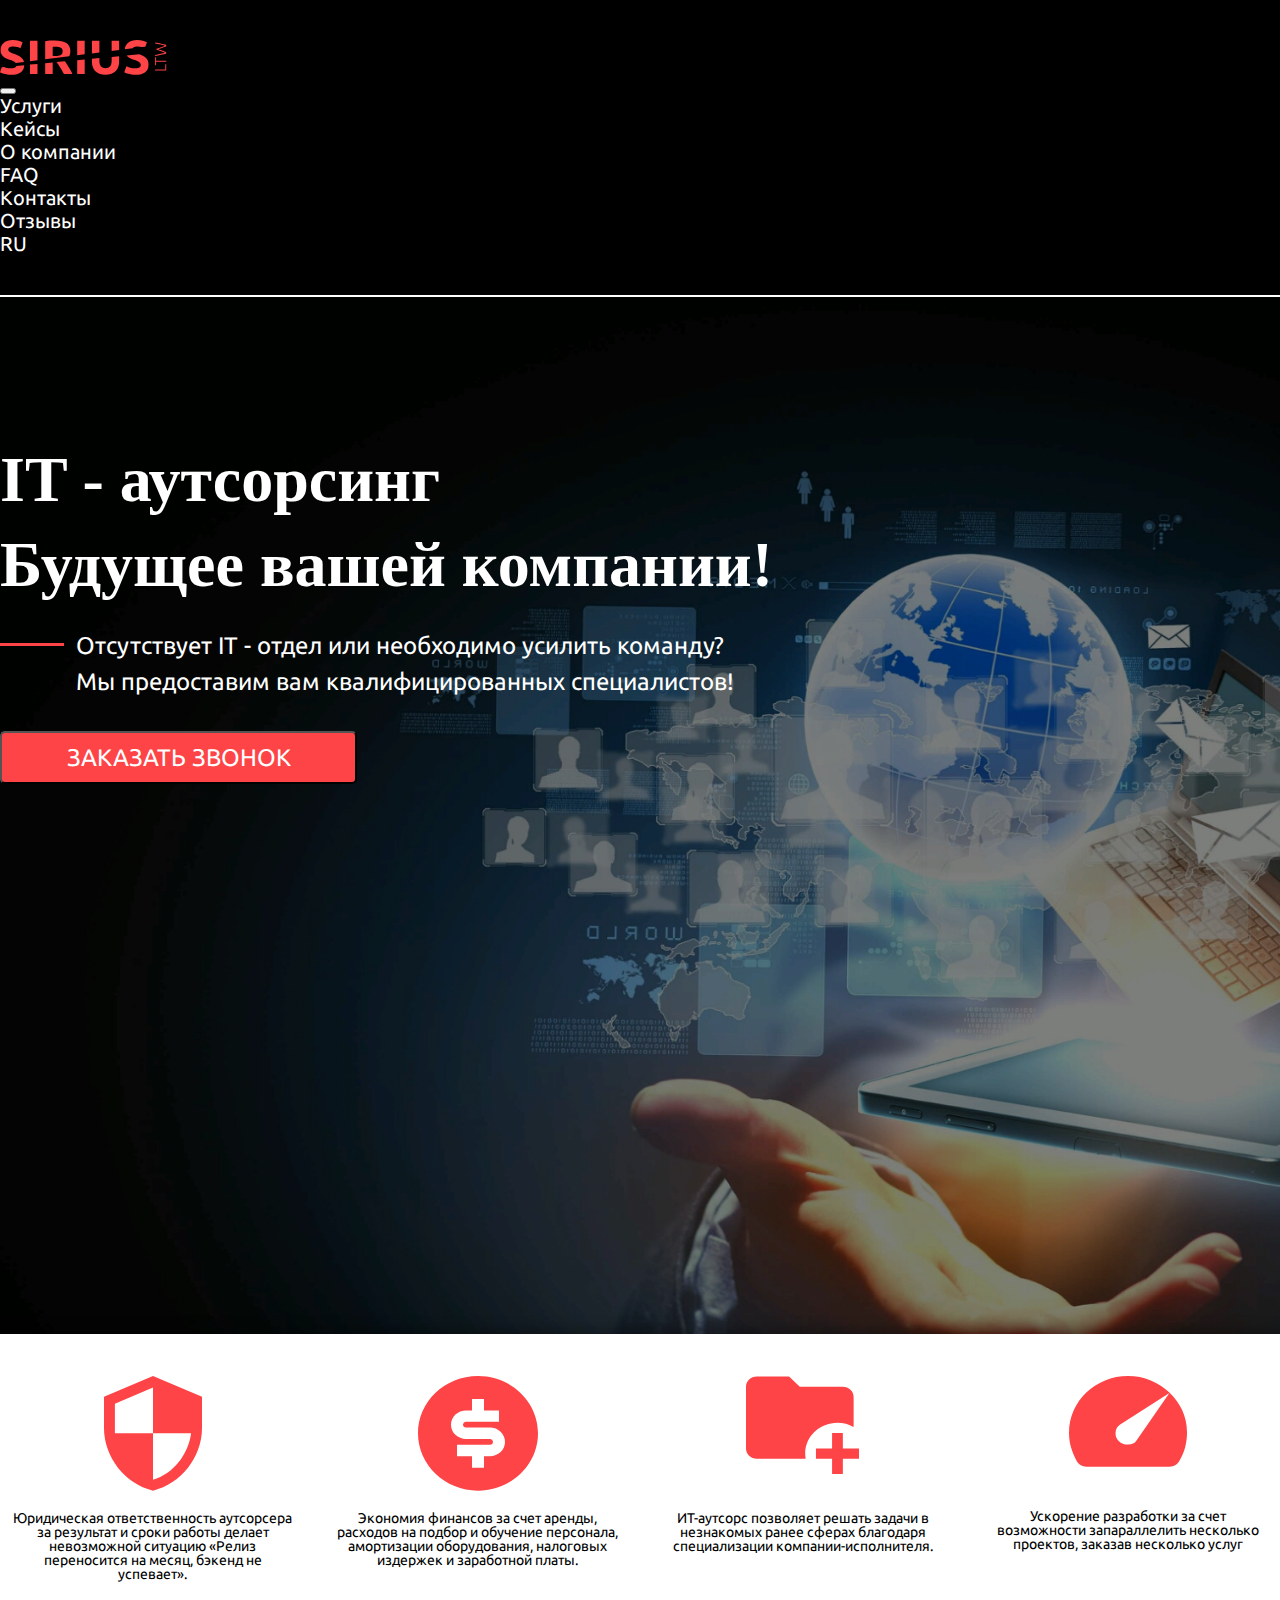
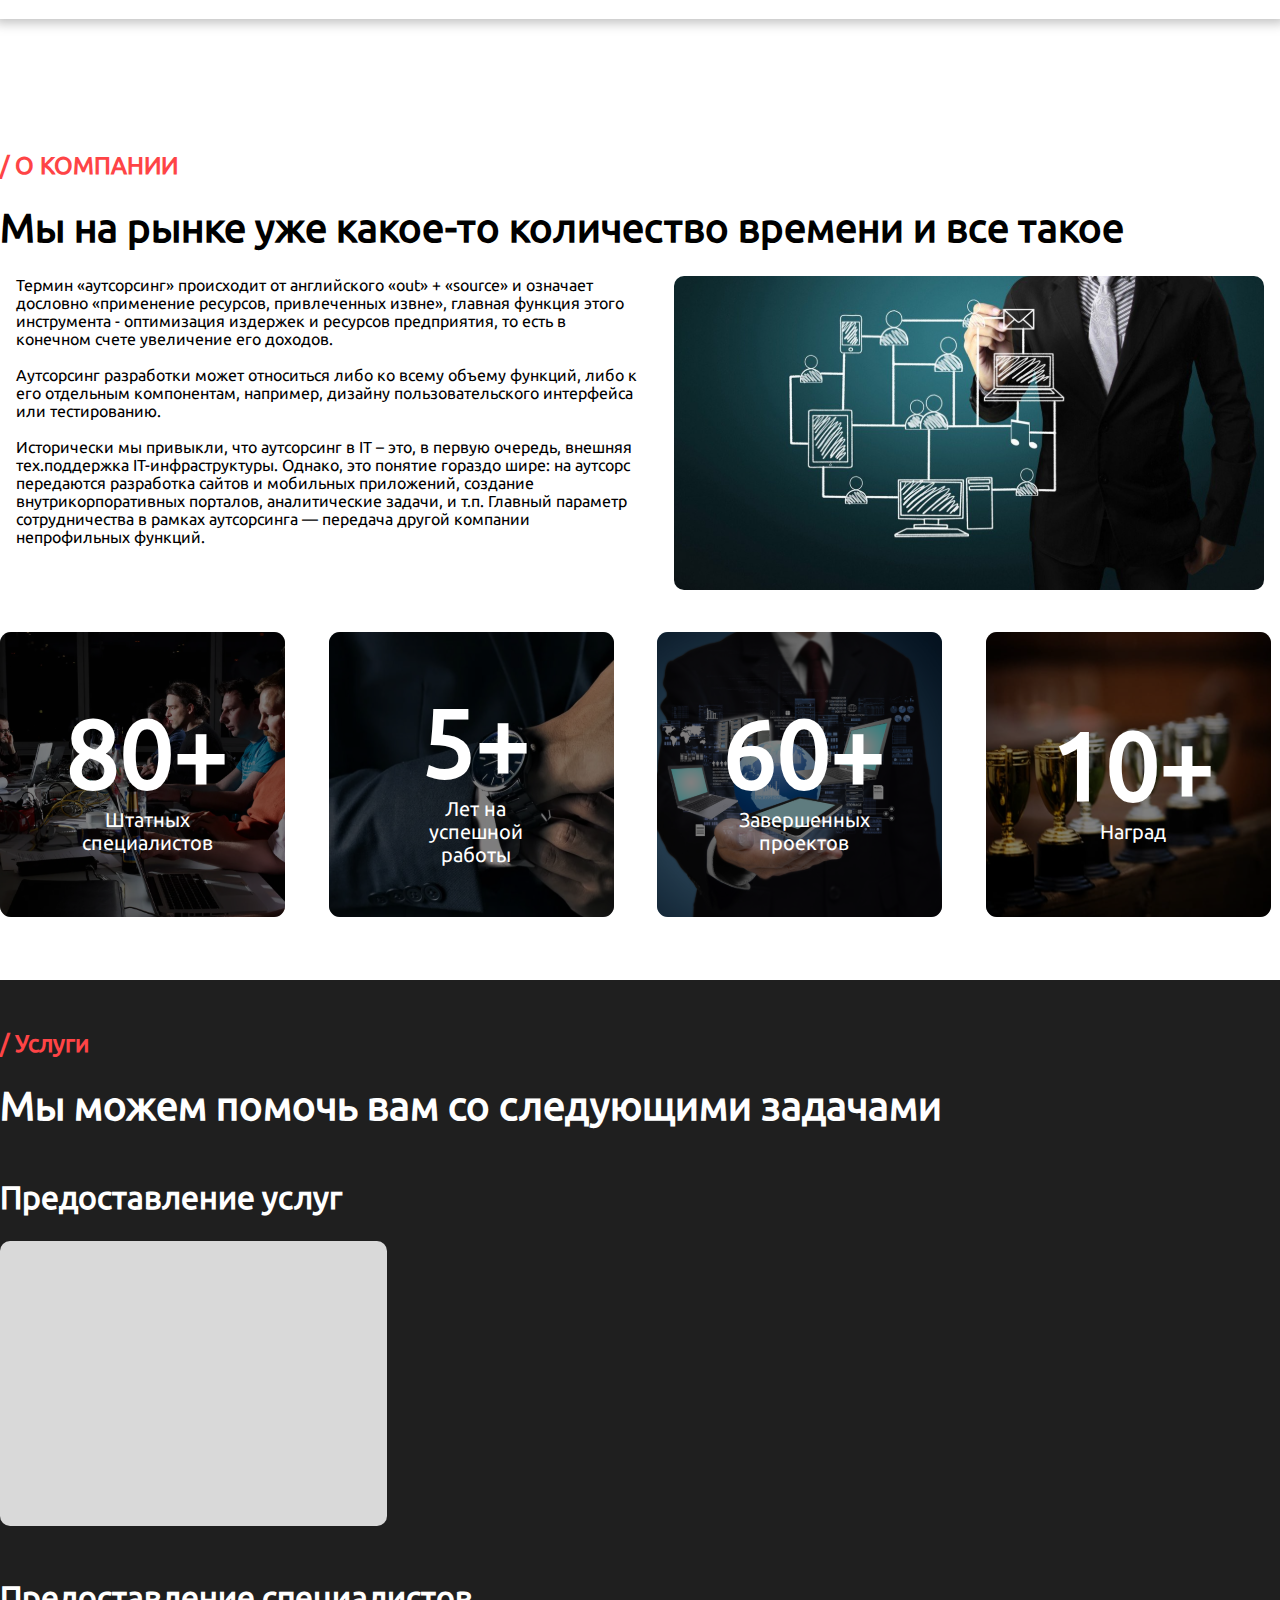
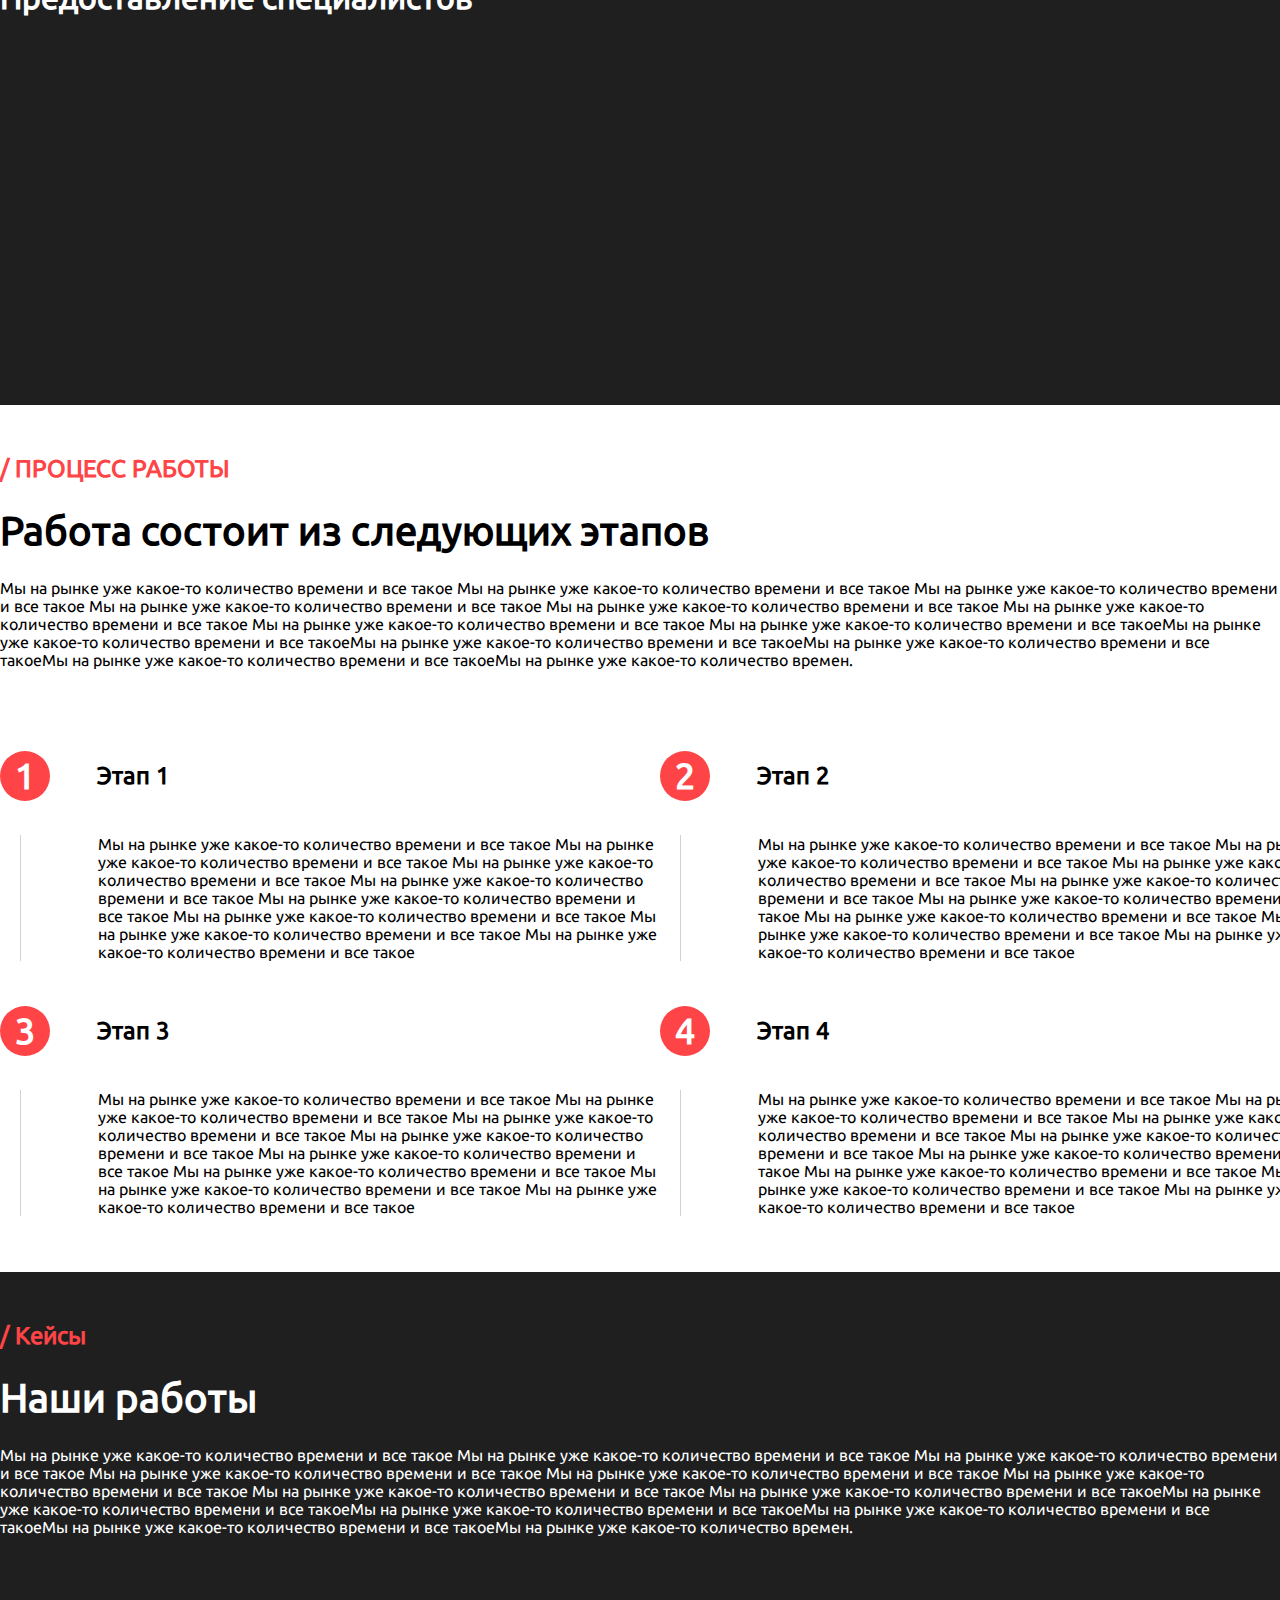
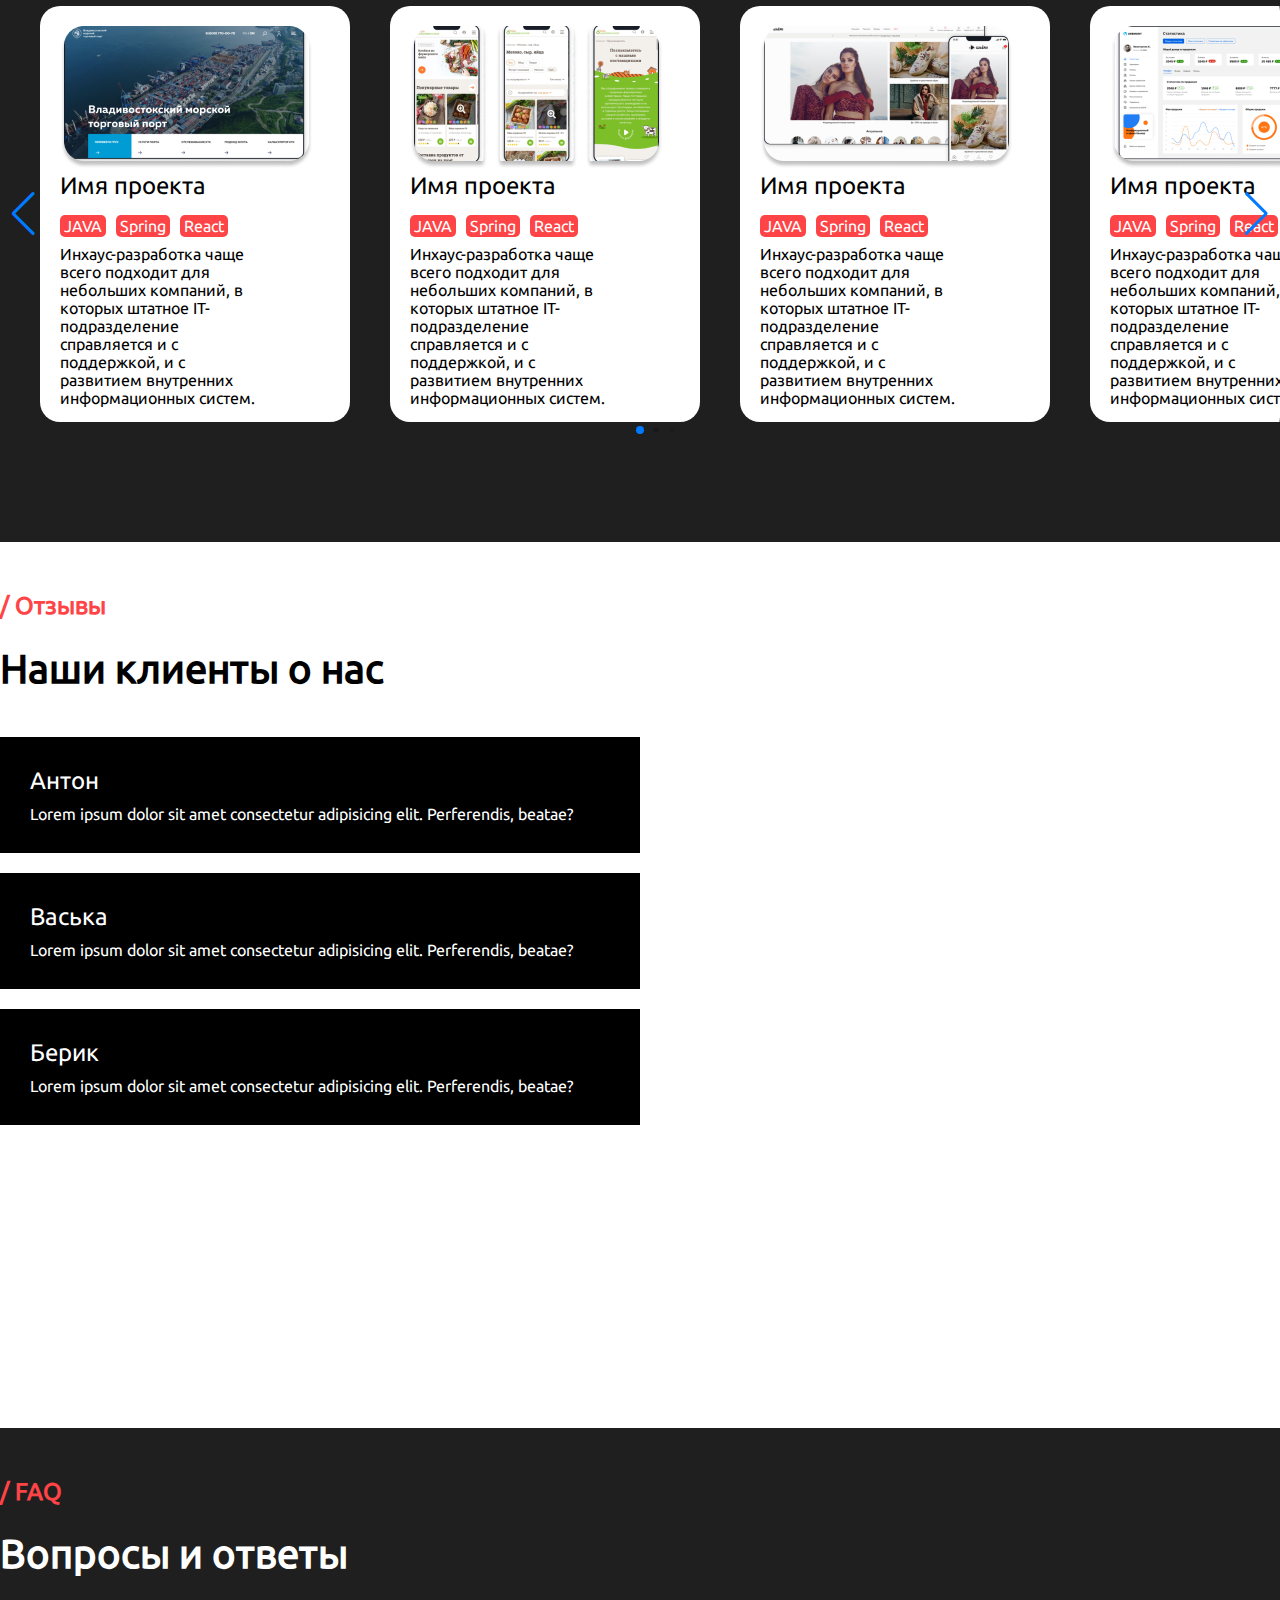
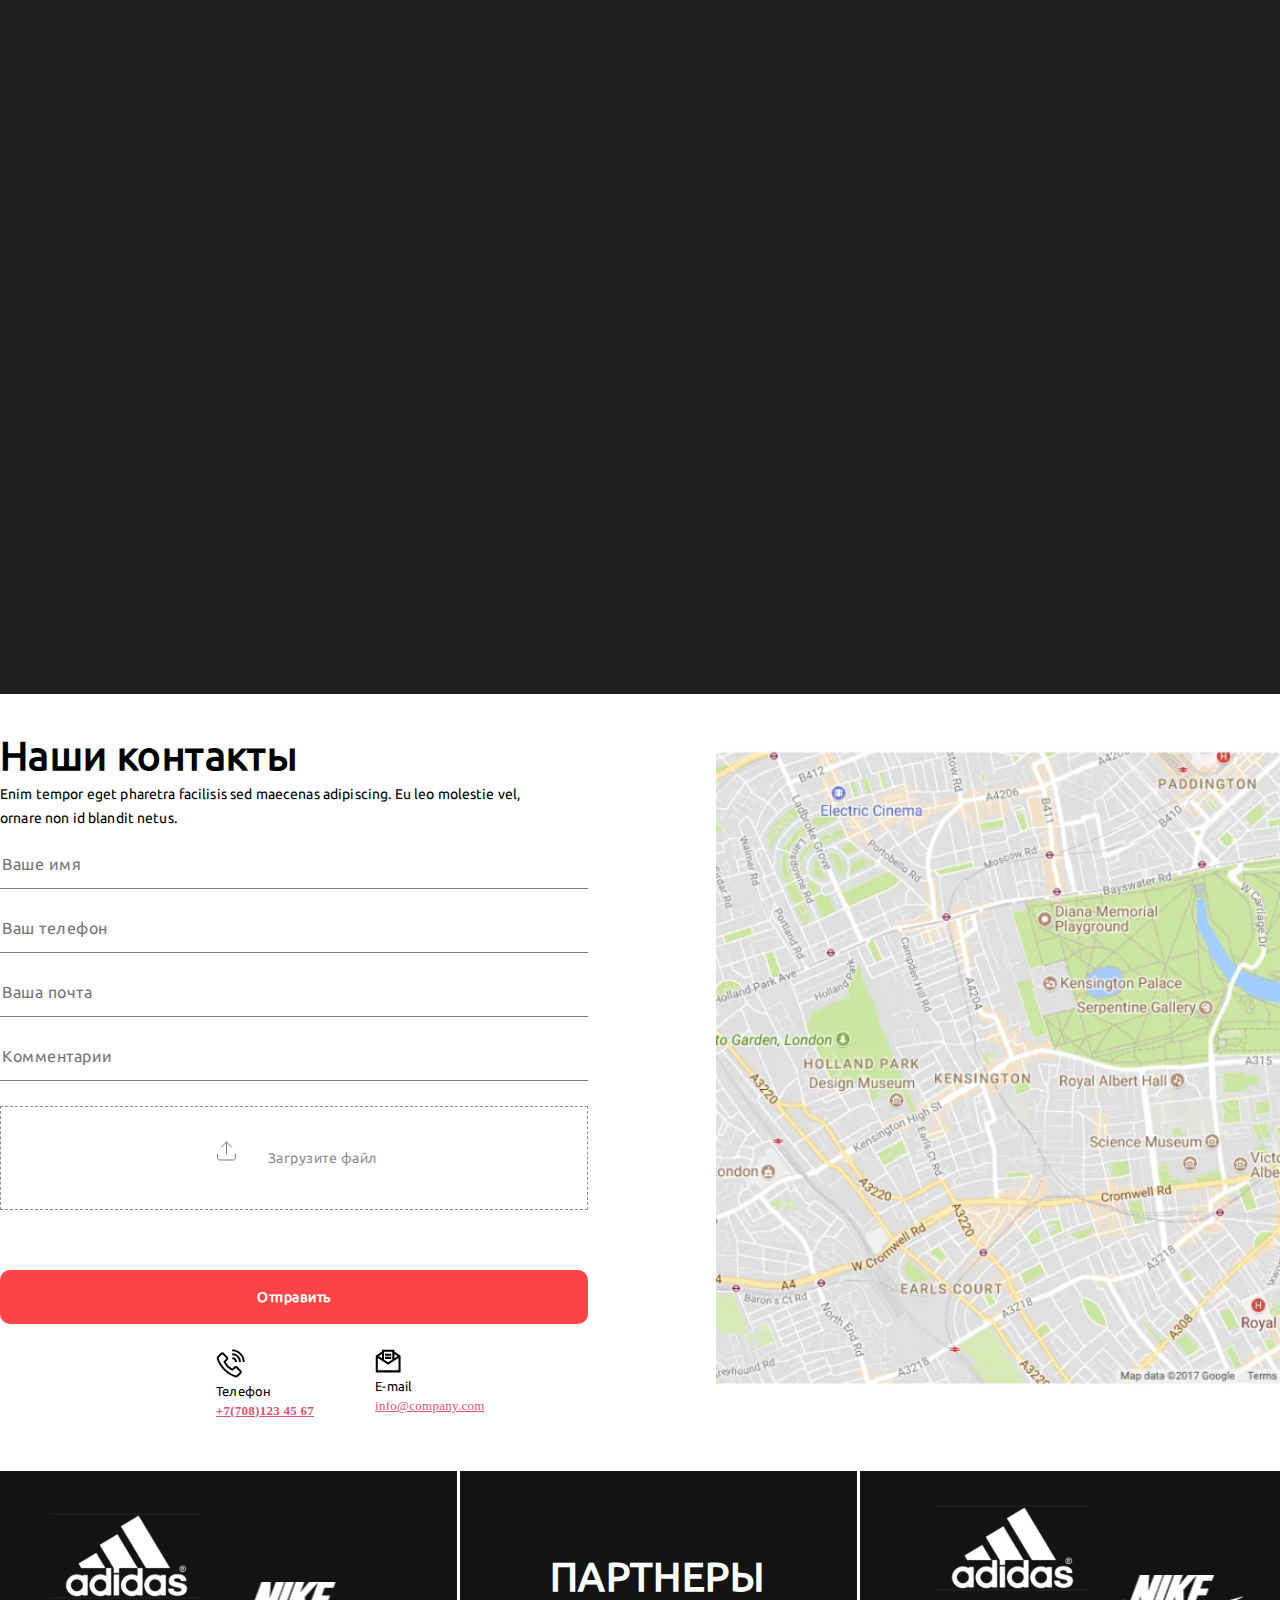
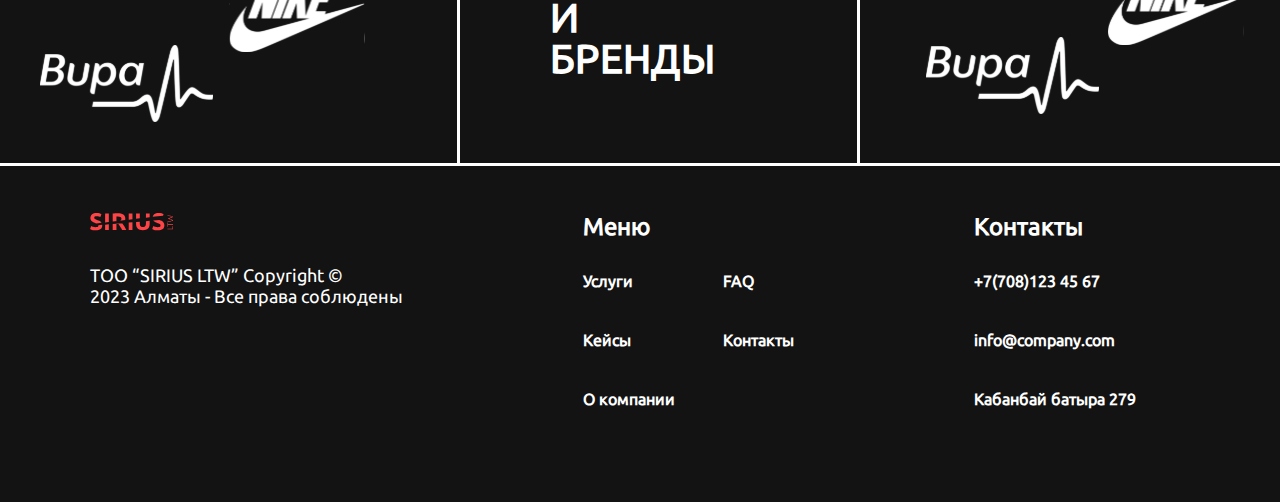
==== commit 9b955966: "fixed adaptive first commit" ====
--- a/index.html
+++ b/index.html
@@ -593,15 +593,15 @@
             </div>
             <button class="send">Отправить</button>
             <div class="contact_us">
-              <img src="image/call.svg" alt="call" class="call" />
               <div class="number_call">
+                <img src="image/call.svg" alt="call" class="call" />
                 <p class="phone_text">Телефон</p>
-                <p class="phone_number">+7(708)123 45 67</p>
-              </div>
-              <img src="image/email.svg" alt="email" class="email" />
+                <a href="tel:+7(708)123 45 67" class="phone_number">+7(708)123 45 67</a>
+              </div>
               <div class="email_us">
+                <img src="image/email.svg" alt="email" class="email" />
                 <p class="email_text">E-mail</p>
-                <p class="e-mail">info@company.com</p>
+                <a href="mailto:info@company.com" class="e-mail">info@company.com</a>
               </div>
             </div>
           </div>
--- a/css/style.css
+++ b/css/style.css
@@ -14,6 +14,14 @@
     /* Modern Browsers */ url("../fonts/ubuntu/ubuntu.woff2") format("woff2"); /* Modern Browsers */
   font-weight: normal;
   font-style: normal;
+}
+
+html,
+body {
+  width: 100%;
+  margin: 0;
+  padding: 0;
+  overflow-x: hidden;
 }
 
 html,
@@ -157,7 +165,6 @@
   height: auto;
 }
 
-
 /* Header style start */
 
 header {
@@ -187,8 +194,6 @@
   margin-right: 0;
 }
 
-
-
 .header_link {
   color: white;
   text-decoration: none;
@@ -221,7 +226,7 @@
 
 .intro {
   height: 130vh;
-  background: url(/image/image-first.svg) no-repeat center;
+  background: url("../image/image-first.svg") no-repeat center;
   background-size: cover;
   padding-top: 140px;
   border-top-width: 1px;
@@ -277,7 +282,7 @@
   text-align: center;
   padding: 15px, 50px;
   height: 53px;
-  width: 27.900%;
+  width: 27.9%;
   left: 196px;
   top: 558px;
   border-radius: 5px;
@@ -1157,9 +1162,7 @@
 }
 /* Address style end */
 
-
-
- @media only screen and (max-width: 1200px) { 
+@media only screen and (max-width: 1200px) {
   .first_line {
     flex-wrap: wrap;
   }
@@ -1168,10 +1171,9 @@
     margin-bottom: 15px;
     width: 100%;
   }
- }
+}
 
 @media only screen and (max-width: 1025px) {
-
   .header_item {
     margin-right: 18px;
   }
@@ -1190,7 +1192,7 @@
   }
 
   .benefits_card-desc {
-    width: 100%; 
+    width: 100%;
   }
 
   .benefits_cards {
@@ -1223,7 +1225,7 @@
   .download_file_icon {
     margin-bottom: 15px;
   }
- } 
+}
 
 @media only screen and (max-width: 965px) {
   .menu_info {
@@ -1243,7 +1245,7 @@
   }
 }
 
- @media only screen and (max-width: 820px) {
+@media only screen and (max-width: 820px) {
   .benefits_cards {
     display: flex;
     flex-wrap: wrap;
@@ -1261,7 +1263,7 @@
   }
 
   .contact_us {
-    margin-right: 75px;
+    /* margin-right: 75px; */
   }
 
   .second_text {
@@ -1334,7 +1336,6 @@
 }
 
 @media only screen and (max-width: 584px) {
-
   .about_company-text {
     margin-bottom: 150px;
   }
@@ -1509,7 +1510,7 @@
   .third_brands {
     padding-left: 5px;
   }
-  
+
   .brands_wrapper > div {
     width: 100%;
   }
@@ -1537,8 +1538,8 @@
   .too_sirius {
     margin-bottom: 30px;
   }
-
-}
+}
+
 
 @media only screen and (max-width: 427px) {
   .benefits_cards {
@@ -1583,11 +1584,74 @@
   }
 
   .faq {
-    margin-top: 50px;
+    margin-top: 70px;
   }
 
   .second_text {
     font-size: 25px;
+  }
+
+  .send {
+    display: flex;
+    justify-content: center;
+    width: 100%;
+    text-align: center;
+    align-items: center;
+  }
+
+  .brands_wrapper {
+    flex-wrap: wrap;
+    justify-content: center;
+    border-bottom: 0;
+    flex-direction: column;
+    transform: translateX(150px);
+  }
+
+  .first_brands {
+    margin-right: 0;
+  }
+
+  .second_brands {
+    border-left: 0;
+    margin-right: 0;
+  }
+
+  .third_brands {
+    border-left: 0;
+    padding: 0;
+  }
+
+  .address_wrapper {
+    display: flex;
+    flex-wrap: wrap;
+    flex-direction: column;
+    justify-content: center;
+    margin-right: 0;
+    align-items: center;
+  }
+
+  .menu_info {
+    margin-right: 0;
+    display: flex;
+    flex-direction: column;
+  }
+
+  .all_hyper_links {
+    margin-right: 0;
+    height: 300px;
+  }
+
+  .about_company-text {
+    margin-bottom: 200px;
+  }
+
+  .intro {
+    height: 160vh;
+  }
+
+  .contact_us {
+    display: flex;
+    justify-content: center;
   }
 }
 
@@ -1622,3 +1686,32 @@
     width: 100%;
   }
 }
+
+@media only screen and (max-width: 322px) {
+  .order_call {
+    margin-left: 0;
+  }
+
+  .contacts_title {
+    text-align: center;
+  }
+
+  .contact_us {
+    flex-wrap: wrap;
+    flex-direction: column;
+  }
+
+  .brands_wrapper {
+    transform: translateX(5px);
+  }
+
+  .second_text {
+    transform: translateX(85px);
+  }
+
+  .number_call {
+    flex-direction: row;
+    margin-right: 0;
+    
+  }
+}
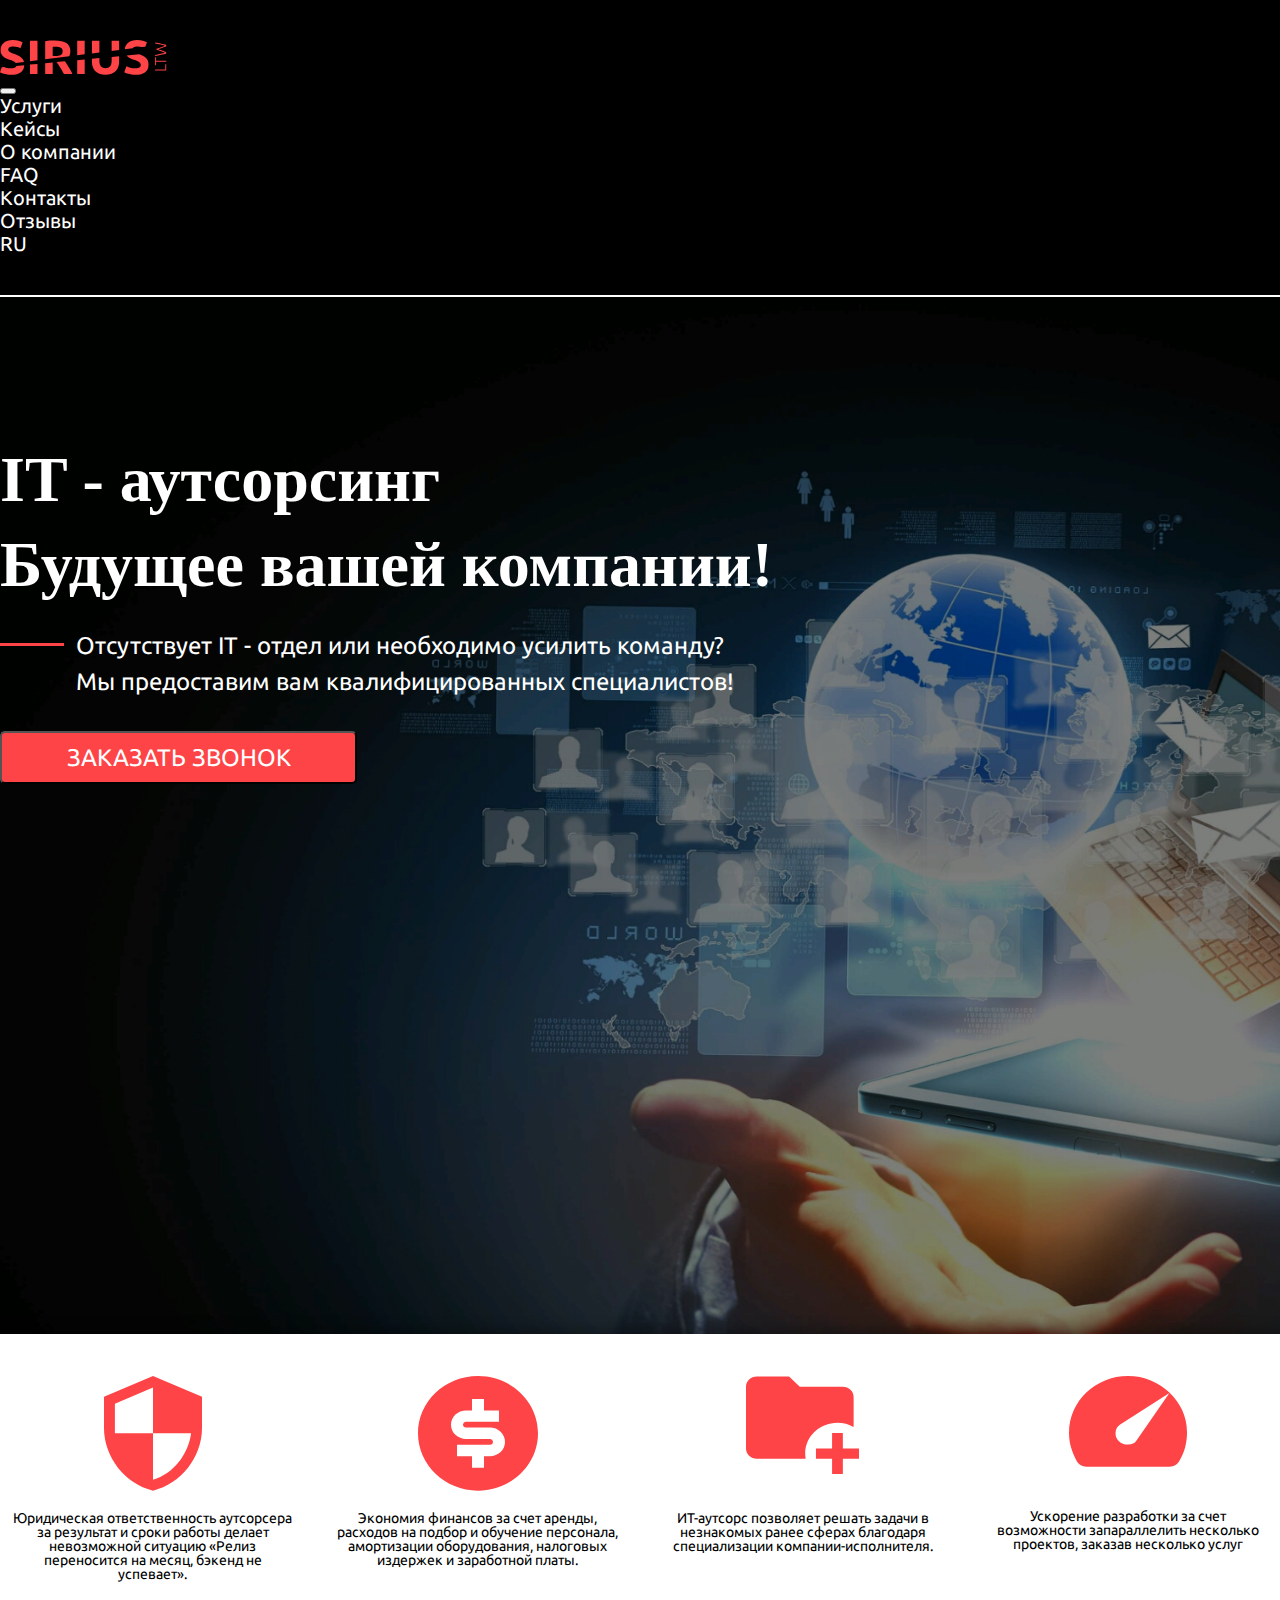
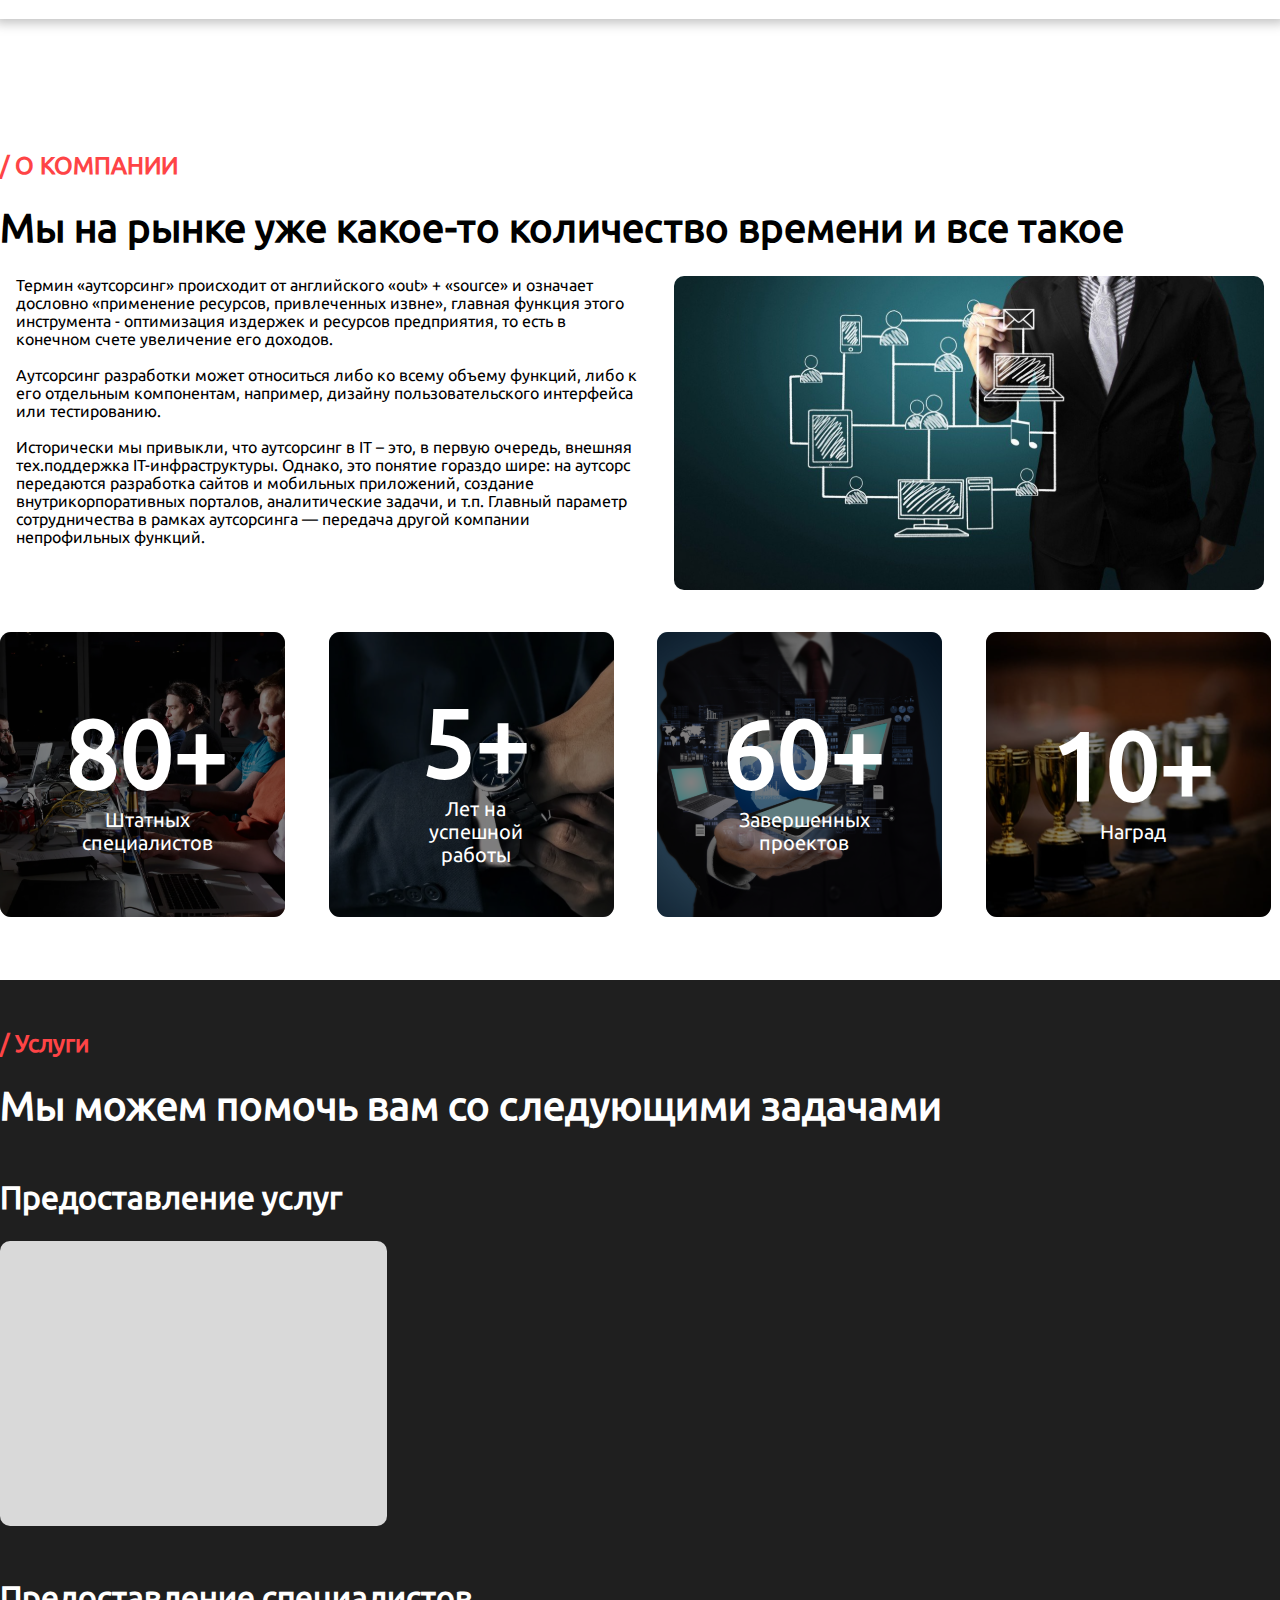
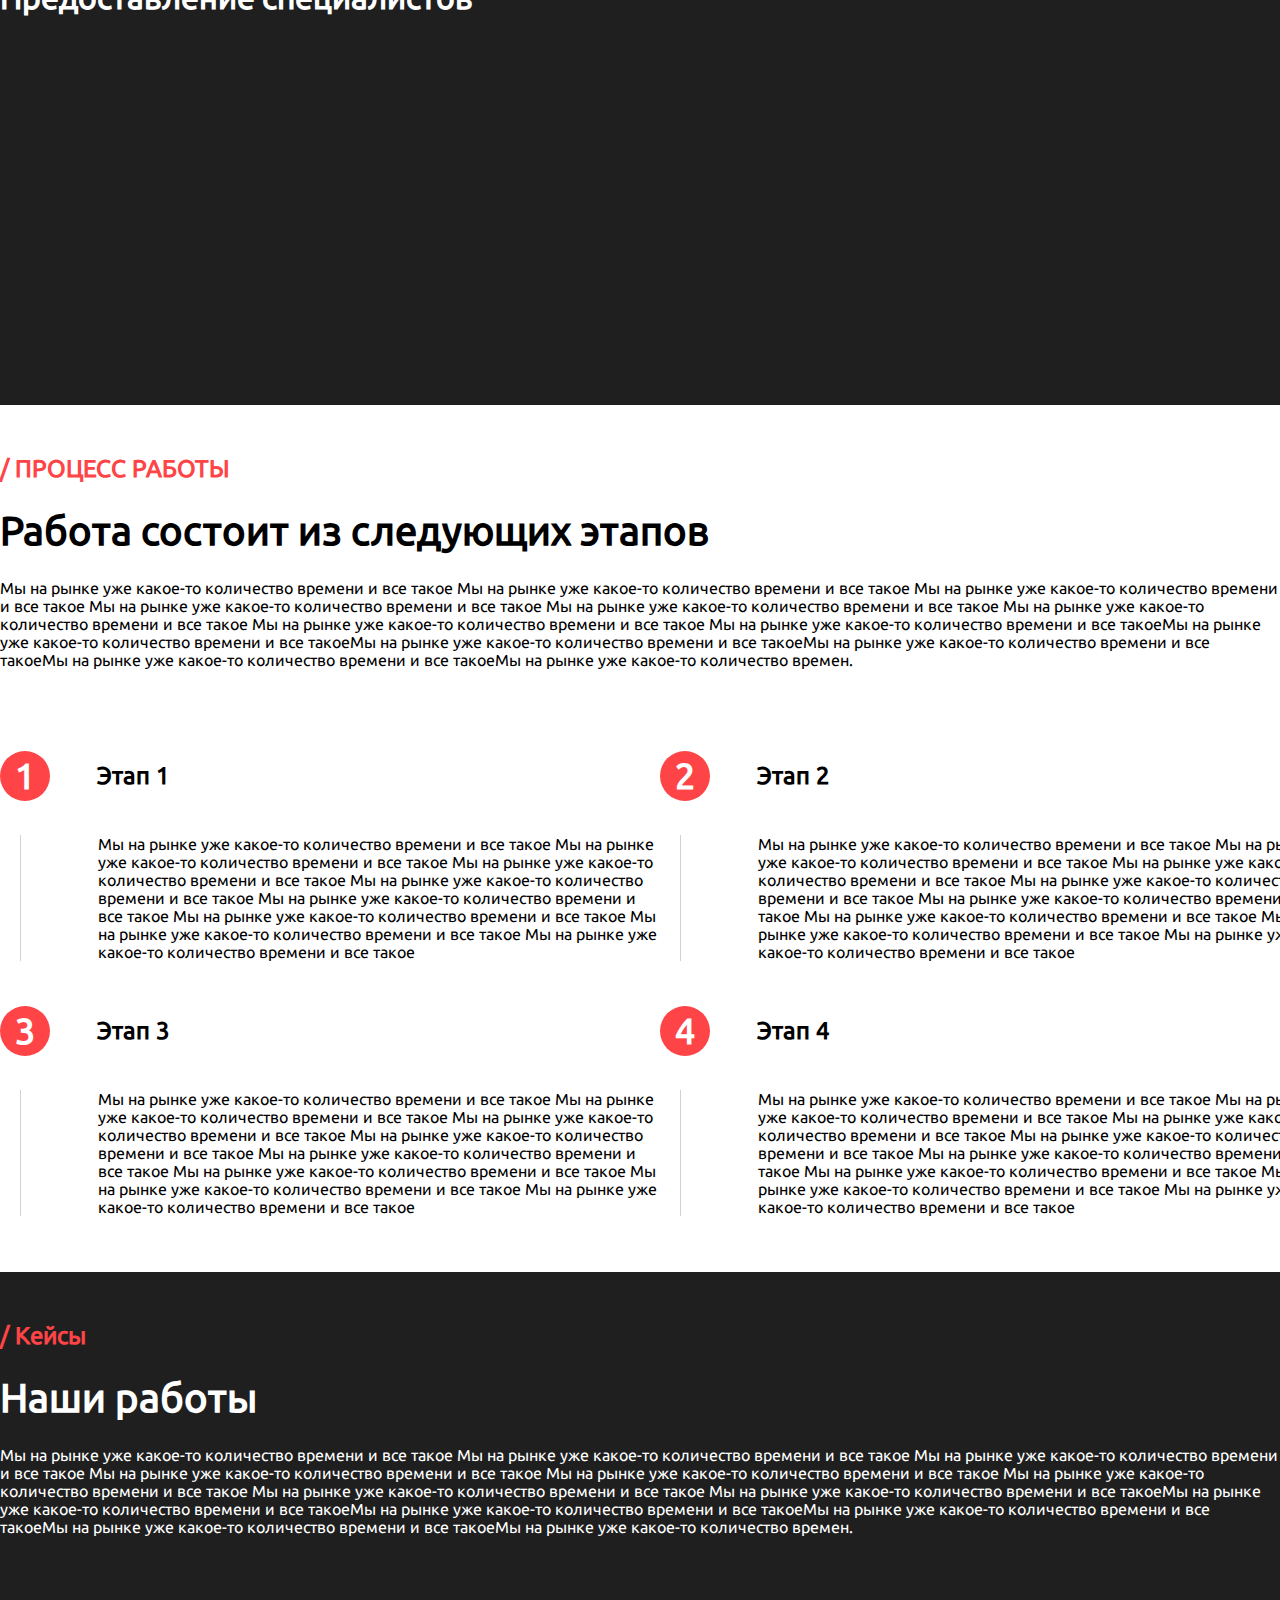
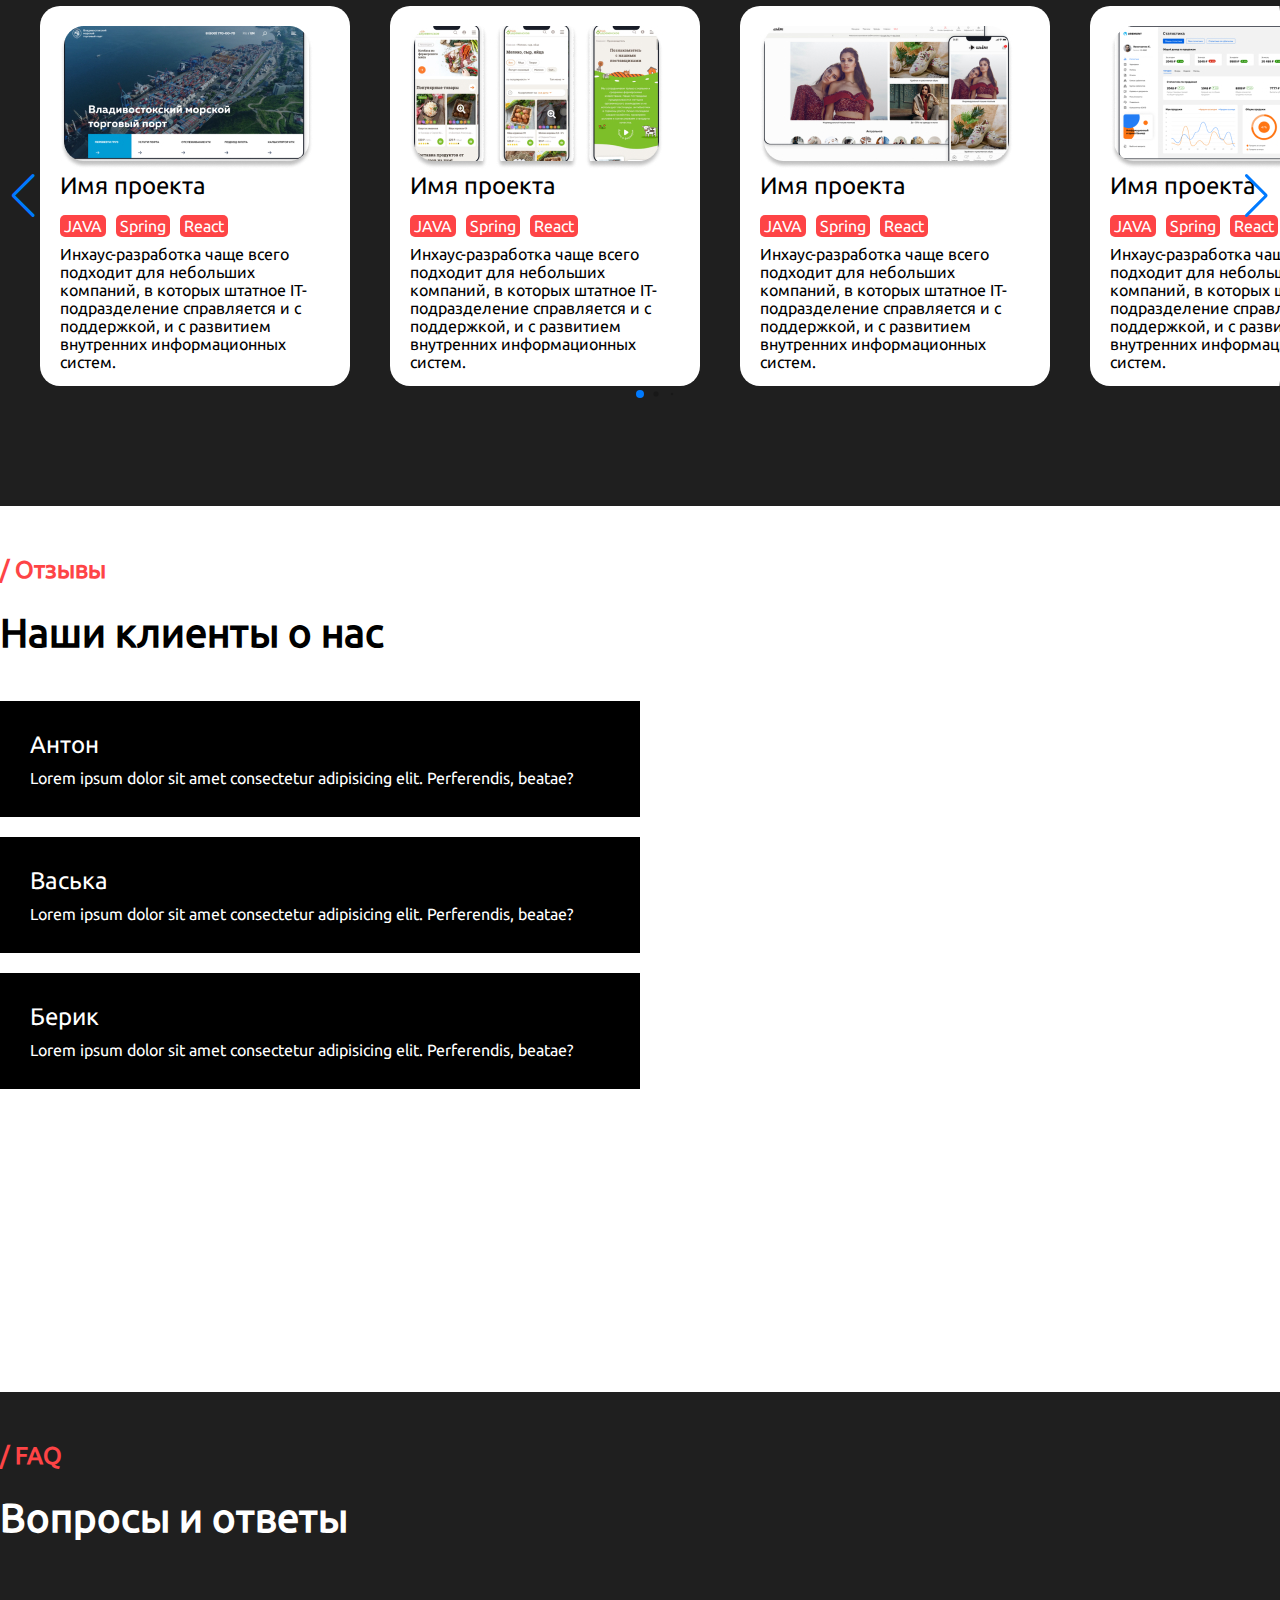
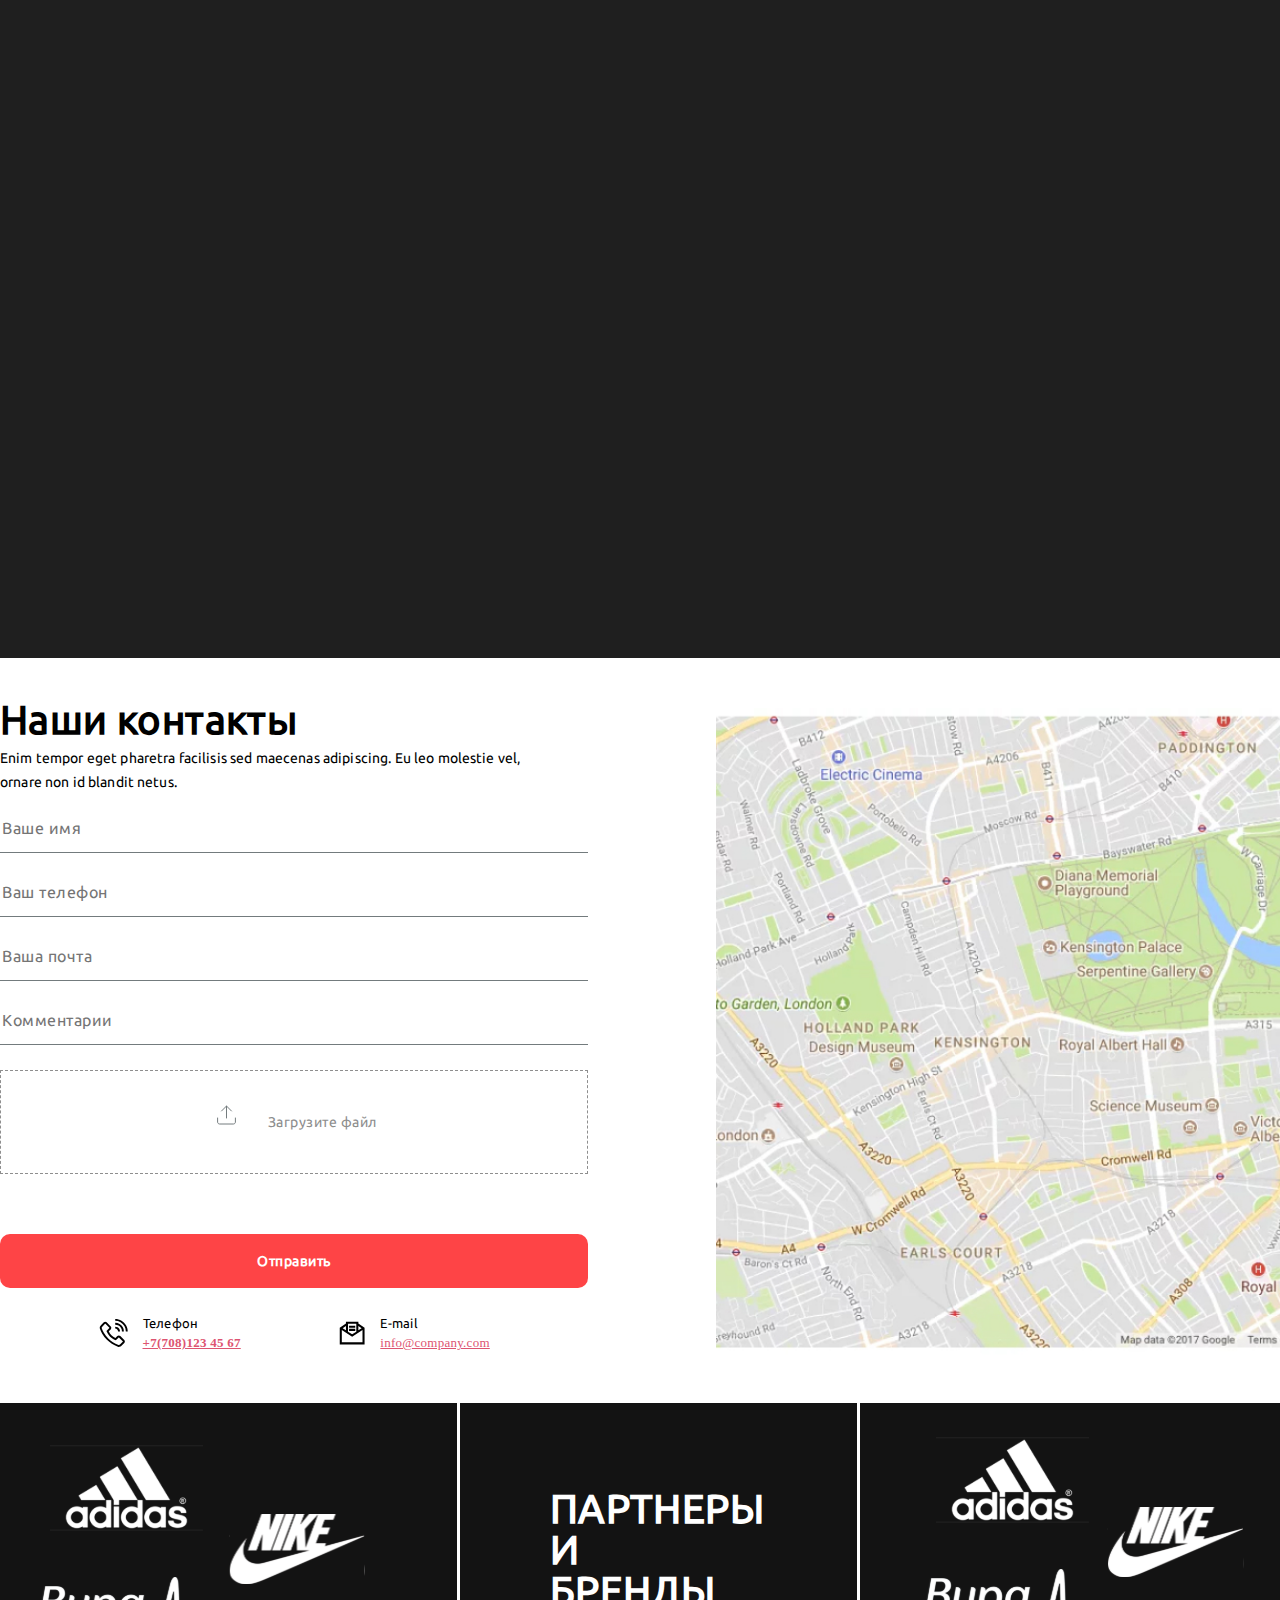
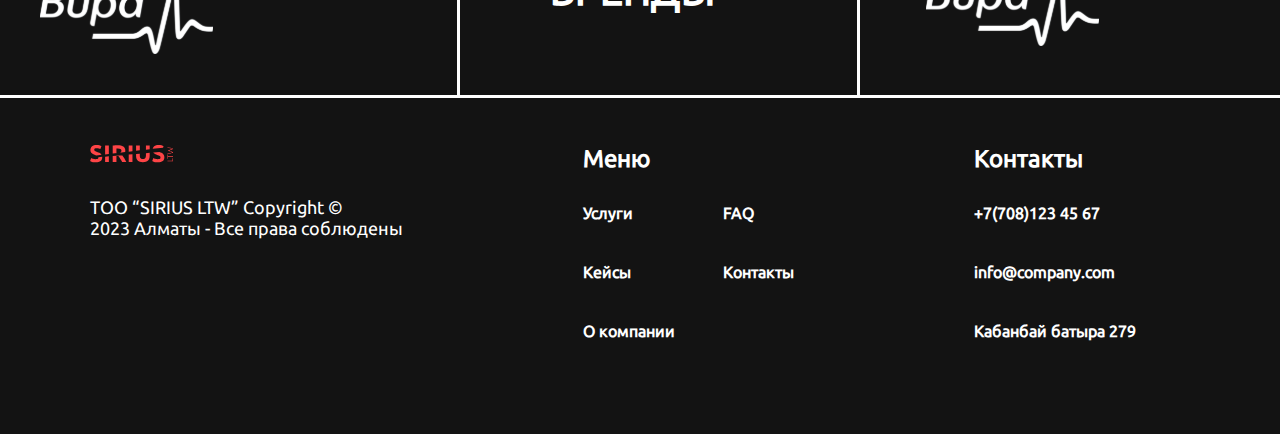
==== commit 038fa071: "fixed adaptive second commit" ====
--- a/index.html
+++ b/index.html
@@ -38,22 +38,22 @@
                 class="navbar-nav ml-auto"
               >
                 <li class="header_item nav-item">
-                  <a href="!#" class="header_link nav-link">Услуги</a>
+                  <a href="#services" class="header_link nav-link">Услуги</a>
                 </li>
                 <li class="header_item nav-item">
-                  <a href="!#" class="header_link nav-link">Кейсы</a>
+                  <a href="#cases" class="header_link nav-link">Кейсы</a>
                 </li>
                 <li class="header_item nav-item">
-                  <a href="!#" class="header_link nav-link">О компании</a>
+                  <a href="#about_company" class="header_link nav-link">О компании</a>
                 </li>
                 <li class="header_item nav-item">
-                  <a href="!#" class="header_link nav-link">FAQ</a>
+                  <a href="#faq" class="header_link nav-link">FAQ</a>
                 </li>
                 <li class="header_item nav-item">
-                  <a href="!#" class="header_link nav-link">Контакты</a>
+                  <a href="#contacts" class="header_link nav-link">Контакты</a>
                 </li>
                 <li class="header_item nav-item">
-                  <a href="!#" class="header_link nav-link">Отзывы</a>
+                  <a href="#reviews" class="header_link nav-link">Отзывы</a>
                 </li>
                 <li class="header_item nav-item">
                   <a href="!#" class="header_link nav-link">RU</a>
@@ -137,7 +137,7 @@
     <!-- Benefits end -->
 
     <!-- About company start -->
-    <section class="about_company">
+    <section class="about_company" id="about_company">
       <div class="about_company-wrapper">
         <div class="container">
           <h1 class="about_company-word">/ О КОМПАНИИ</h1>
@@ -228,7 +228,7 @@
     <!-- About company end -->
 
     <!-- Services start -->
-    <section class="services">
+    <section class="services" id="services">
       <div class="services_wrapper">
         <div class="container">
           <h1 class="services_word">/ Услуги</h1>
@@ -346,7 +346,7 @@
     <!-- Work process end -->
 
     <!-- Cases start -->
-    <section class="cases">
+    <section class="cases" id="cases">
       <div class="cases_wrapper">
         <div class="container">
           <h1 class="cases_word">/ Кейсы</h1>
@@ -523,7 +523,7 @@
     <!-- Cases end -->
 
     <!-- Reviews start -->
-    <section class="reviews">
+    <section class="reviews" id="reviews">
       <div class="container">
         <div class="reviews_wrapper">
           <div class="reviews_word">/ Отзывы</div>
@@ -557,7 +557,7 @@
     <!-- Reviews end -->
 
     <!-- FAQ start -->
-    <section class="faq">
+    <section class="faq" id="faq">
       <div class="container">
         <div class="faq_wrapper">
           <h1 class="faq_word">/ FAQ</h1>
@@ -568,7 +568,7 @@
     <!-- FAQ end -->
 
     <!-- Contacts start -->
-    <section class="contacts">
+    <section class="contacts" id="contacts">
       <div class="container">
         <div class="contacts_wrapper">
           <div class="our_contact">
@@ -595,13 +595,17 @@
             <div class="contact_us">
               <div class="number_call">
                 <img src="image/call.svg" alt="call" class="call" />
-                <p class="phone_text">Телефон</p>
-                <a href="tel:+7(708)123 45 67" class="phone_number">+7(708)123 45 67</a>
+                <div class="text_number">
+                  <p class="phone_text">Телефон</p>
+                  <a href="tel:+7(708)123 45 67" class="phone_number">+7(708)123 45 67</a>
+                </div>
               </div>
               <div class="email_us">
                 <img src="image/email.svg" alt="email" class="email" />
-                <p class="email_text">E-mail</p>
-                <a href="mailto:info@company.com" class="e-mail">info@company.com</a>
+                <div class="mail_and_text">
+                  <p class="email_text">E-mail</p>
+                  <a href="mailto:info@company.com" class="e-mail">info@company.com</a>
+                </div>
               </div>
             </div>
           </div>
@@ -649,17 +653,17 @@
           <div class="menu_info">
             <p class="menu_p">Меню</p>
             <div class="all_hyper_links">
-              <a href="!#" class="hyper_links">Услуги</a>
-              <a href="!#" class="hyper_links">Кейсы</a>
-              <a href="!#" class="hyper_links">О компании</a>
-              <a href="!#" class="hyper_links">FAQ</a>
-              <a href="!#" class="hyper_links">Контакты</a>
+              <a href="#services" class="hyper_links">Услуги</a>
+              <a href="#cases" class="hyper_links">Кейсы</a>
+              <a href="#about_company" class="hyper_links">О компании</a>
+              <a href="#faq" class="hyper_links">FAQ</a>
+              <a href="#contacts" class="hyper_links">Контакты</a>
             </div>
           </div>
           <div class="contact_menu">
             <p class="contact_menu_text">Контакты</p>
-            <a href="!#" class="hyper_links">+7(708)123 45 67</a>
-            <a href="!#" class="hyper_links">info@company.com</a>
+            <a href="tel:+7(708)123 45 67" class="hyper_links">+7(708)123 45 67</a>
+            <a href="mailto:info@company.com" class="hyper_links">info@company.com</a>
             <p class="address_info">Кабанбай батыра 279</p>
           </div>
         </div>
--- a/css/style.css
+++ b/css/style.css
@@ -724,7 +724,7 @@
   line-height: 18px;
   letter-spacing: 0em;
   text-align: left;
-  width: 200px;
+  /* width: 200px; */
 }
 /* Cases style end */
 
@@ -927,7 +927,20 @@
   padding-bottom: 50px;
   display: flex;
   flex-direction: row;
-  justify-content: center;
+  justify-content: space-evenly;
+  width: 84%;
+}
+
+.text_number {
+  width: 100%;
+}
+
+.mail_and_text {
+  width: 100%;
+}
+
+.email_us {
+  display: flex;
 }
 
 .call {
@@ -935,7 +948,8 @@
 }
 
 .number_call {
-  margin-right: 61px;
+  /* margin-right: 61px; */
+  display: flex;
 }
 
 .phone_text {
@@ -1375,172 +1389,6 @@
   }
 }
 
-@media only screen and (max-width: 376px) {
-  .header_list {
-    display: block;
-  }
-
-  .intro_title {
-    text-align: center;
-    line-height: 55px;
-    font-size: 2em;
-    margin-bottom: 20px;
-  }
-
-  .intro_subtitles {
-    padding-bottom: 50px;
-  }
-
-  .intro_subtitles::before {
-    width: 15%;
-  }
-
-  .slides {
-    padding-top: 0;
-  }
-
-  .order_call {
-    margin-left: 110px;
-    font-size: 0.9em;
-  }
-
-  .benefits {
-    /* margin-bottom: 300px; */
-  }
-
-  .benefits_cards {
-    flex-wrap: wrap;
-    height: 915px;
-    margin-top: 10px;
-  }
-
-  .benefits_images {
-    width: 30%;
-  }
-
-  .img {
-    width: 30%;
-  }
-
-  .img2 {
-    width: 30%;
-  }
-
-  .about_company-text {
-    height: 390px;
-  }
-
-  .stages {
-    flex-direction: column;
-  }
-
-  .stage_title {
-    padding-left: 14px;
-  }
-
-  .stage_text {
-    padding-left: 40px;
-    width: 100%;
-  }
-
-  .stages_third {
-    padding-bottom: 45px;
-  }
-
-  .stages_second {
-    padding-left: 0;
-    padding-right: 28px;
-  }
-
-  .stages_fourth {
-    padding-left: 0;
-    padding-right: 28px;
-  }
-
-  .cases_card {
-    width: 71%;
-  }
-
-  .reviews {
-    height: 1045px;
-  }
-
-  .review_people {
-    align-items: center;
-  }
-
-  .contacts_wrapper {
-    flex-direction: column;
-  }
-
-  .download_file {
-    margin-bottom: 30px;
-  }
-
-  .download_file_icon {
-    width: 10%;
-    margin-bottom: 16px;
-  }
-
-  .download_file_text {
-    padding-left: 10px;
-  }
-
-  .number_call {
-    margin-right: 35px;
-  }
-
-  .contact_us {
-    padding-bottom: 15px;
-  }
-
-  .map {
-    height: 365px;
-    margin-bottom: 50px;
-  }
-
-  .second_text {
-    font-size: 20px;
-  }
-
-  .first_brands {
-    margin-right: 5px;
-  }
-
-  .third_brands {
-    padding-left: 5px;
-  }
-
-  .brands_wrapper > div {
-    width: 100%;
-  }
-
-  .address_wrapper {
-    flex-wrap: wrap;
-  }
-
-  .menu_info {
-    margin-right: 25px;
-  }
-
-  .menu_p {
-    text-align: center;
-  }
-
-  .all_hyper_links {
-    height: 180px;
-  }
-
-  .contact_menu_text {
-    text-align: center;
-  }
-
-  .too_sirius {
-    margin-bottom: 30px;
-  }
-}
-
-
 @media only screen and (max-width: 427px) {
   .benefits_cards {
     height: 1100px;
@@ -1554,8 +1402,7 @@
   }
 
   .cases-container {
-    max-width: 300px;
-    transform: translateX(50px);
+    /* max-width: 300px; */
   }
 
   .contacts_title {
@@ -1605,6 +1452,10 @@
     border-bottom: 0;
     flex-direction: column;
     transform: translateX(150px);
+  }
+
+  .second_brands {
+    /* transform: translateX(100px); */
   }
 
   .first_brands {
@@ -1634,11 +1485,17 @@
     margin-right: 0;
     display: flex;
     flex-direction: column;
+    align-items: center;
   }
 
   .all_hyper_links {
     margin-right: 0;
     height: 300px;
+    align-items: center;
+  }
+
+  .contact_menu {
+    align-items: center;
   }
 
   .about_company-text {
@@ -1651,7 +1508,8 @@
 
   .contact_us {
     display: flex;
-    justify-content: center;
+    justify-content: space-around;
+    width: 100%;
   }
 }
 
@@ -1687,6 +1545,176 @@
   }
 }
 
+@media only screen and (max-width: 376px) {
+  .header_list {
+    display: block;
+  }
+
+  .intro_title {
+    text-align: center;
+    line-height: 55px;
+    font-size: 2em;
+    margin-bottom: 20px;
+  }
+
+  .intro_subtitles {
+    padding-bottom: 50px;
+  }
+
+  .intro_subtitles::before {
+    width: 15%;
+  }
+
+  .slides {
+    padding-top: 0;
+  }
+
+  .order_call {
+    /* margin-left: 110px; */
+    font-size: 0.9em;
+  }
+
+  .benefits {
+    /* margin-bottom: 300px; */
+  }
+
+  .benefits_cards {
+    flex-wrap: wrap;
+    height: 915px;
+    margin-top: 10px;
+  }
+
+  .benefits_images {
+    width: 30%;
+  }
+
+  .img {
+    width: 30%;
+  }
+
+  .img2 {
+    width: 30%;
+  }
+
+  .about_company-text {
+    height: 390px;
+  }
+
+  .stages {
+    flex-direction: column;
+  }
+
+  .stage_title {
+    padding-left: 14px;
+  }
+
+  .stage_text {
+    padding-left: 40px;
+    width: 100%;
+  }
+
+  .stages_third {
+    padding-bottom: 45px;
+  }
+
+  .stages_second {
+    padding-left: 0;
+    padding-right: 28px;
+  }
+
+  .stages_fourth {
+    padding-left: 0;
+    padding-right: 28px;
+  }
+
+  .cases_card {
+    width: 71%;
+  }
+
+  .reviews {
+    height: 1045px;
+  }
+
+  .review_people {
+    align-items: center;
+  }
+
+  .contacts_wrapper {
+    flex-direction: column;
+  }
+
+  .download_file {
+    margin-bottom: 30px;
+  }
+
+  .download_file_icon {
+    width: 10%;
+    margin-bottom: 16px;
+  }
+
+  .download_file_text {
+    padding-left: 10px;
+  }
+
+  .number_call {
+    margin-right: 35px;
+  }
+
+  .contact_us {
+    padding-bottom: 15px;
+  }
+
+  .map {
+    height: 365px;
+    margin-bottom: 50px;
+  }
+
+  .brands_wrapper {
+    transform: translateX(0);
+  }
+
+  .second_text {
+    font-size: 20px;
+    transform: translateX(125px);
+  }
+
+  .first_brands {
+    margin-right: 5px;
+  }
+
+  .third_brands {
+    padding-left: 5px;
+  }
+
+  .brands_wrapper > div {
+    width: 100%;
+  }
+
+  .address_wrapper {
+    flex-wrap: wrap;
+  }
+
+  .menu_info {
+    /* margin-right: 25px; */
+  }
+
+  .menu_p {
+    text-align: center;
+  }
+
+  .all_hyper_links {
+    height: 300px;
+  }
+
+  .contact_menu_text {
+    text-align: center;
+  }
+
+  .too_sirius {
+    margin-bottom: 30px;
+  }
+}
+
 @media only screen and (max-width: 322px) {
   .order_call {
     margin-left: 0;
@@ -1699,6 +1727,8 @@
   .contact_us {
     flex-wrap: wrap;
     flex-direction: column;
+    align-items: center;
+    height: 185px;
   }
 
   .brands_wrapper {
@@ -1706,12 +1736,20 @@
   }
 
   .second_text {
-    transform: translateX(85px);
+    transform: translateX(110px);
   }
 
   .number_call {
     flex-direction: row;
     margin-right: 0;
-    
-  }
-}
+  }
+
+  .all_hyper_links {
+    align-items: center;
+    height: 300px;
+  }
+
+  .contact_menu {
+    align-items: center;
+  }
+}
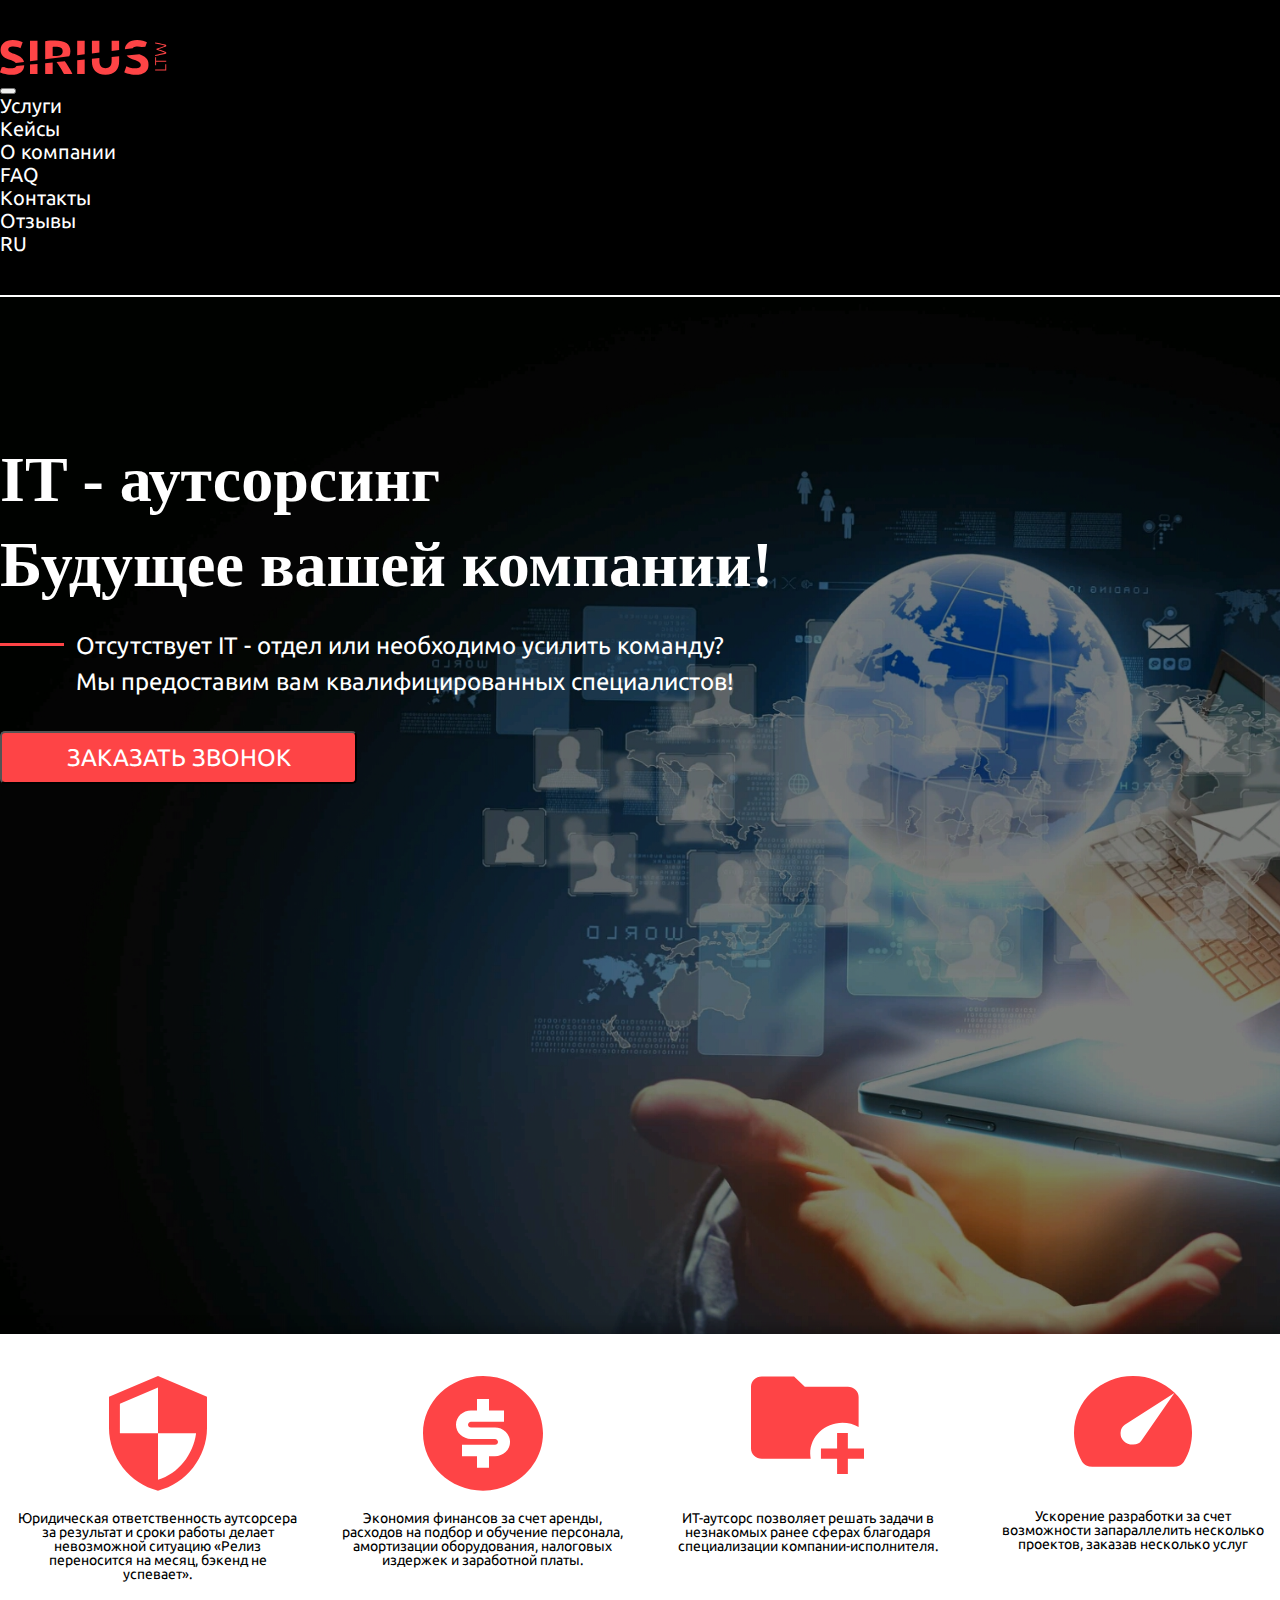
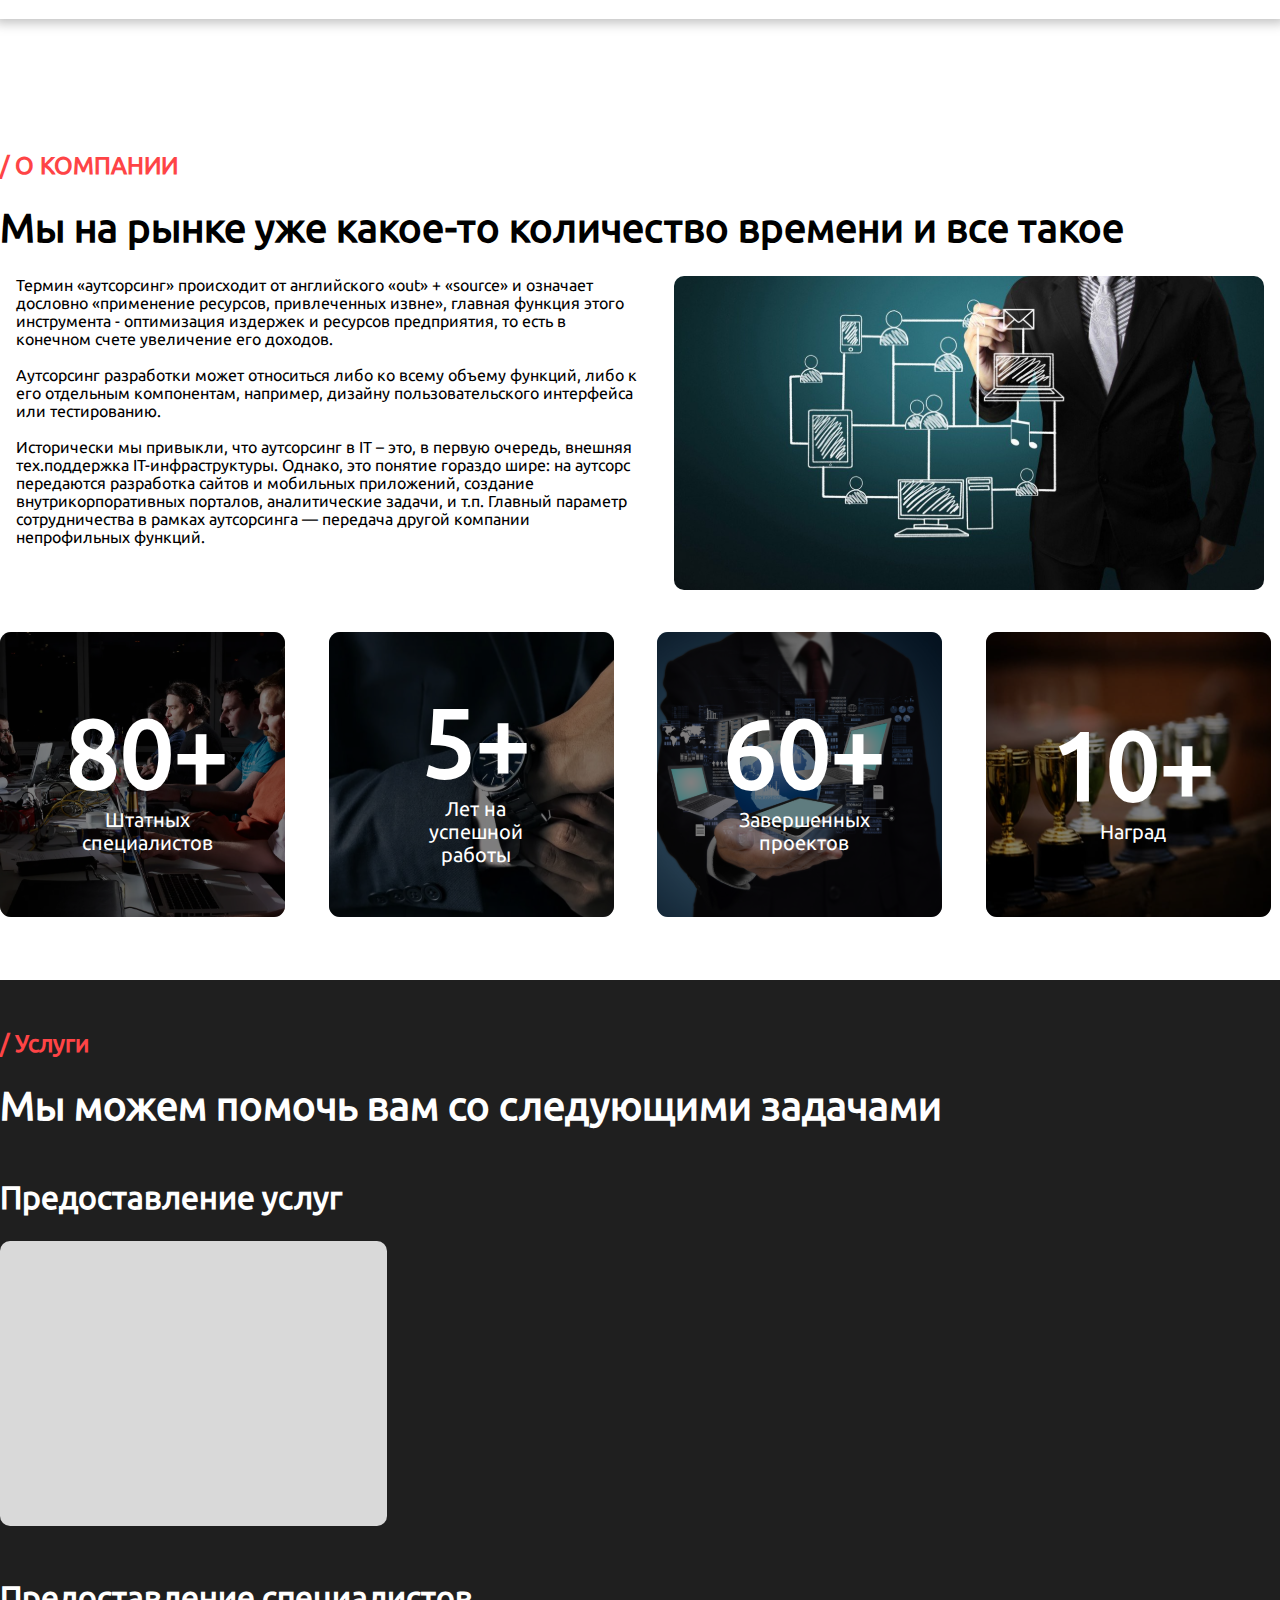
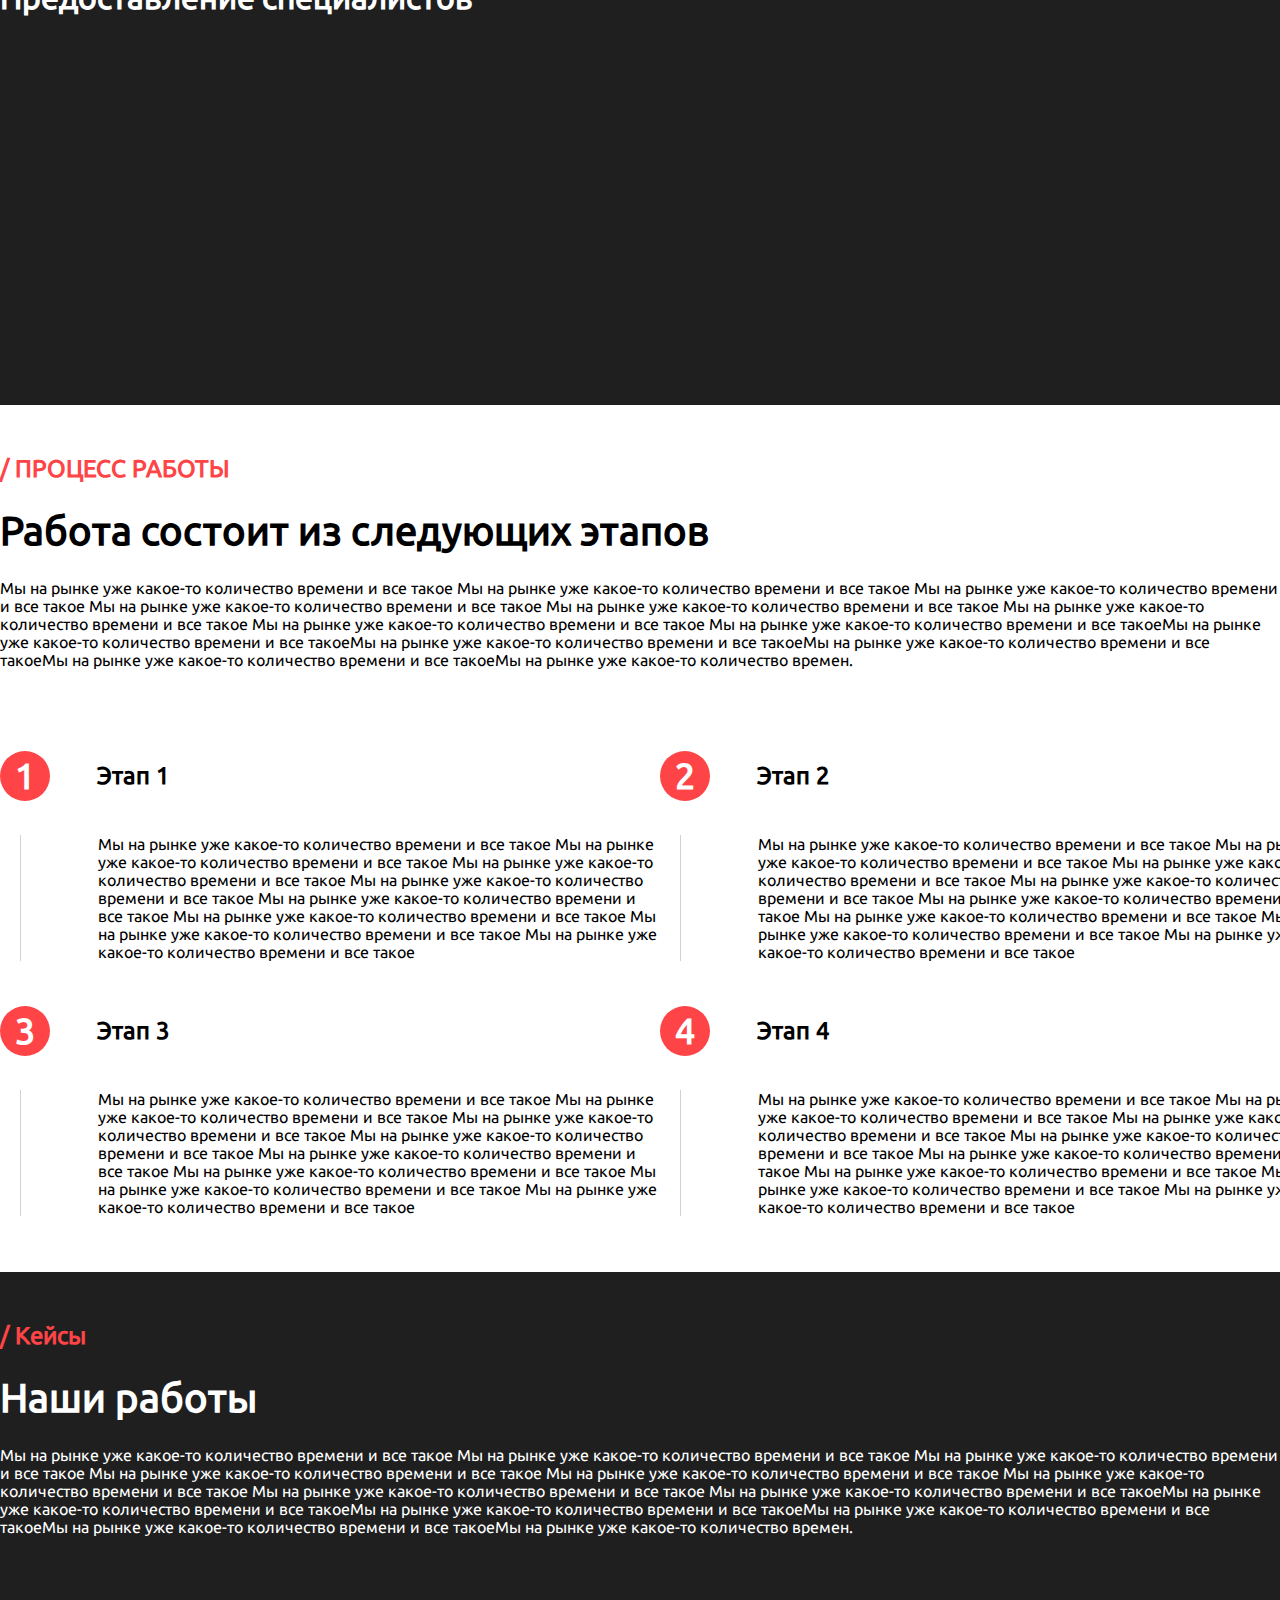
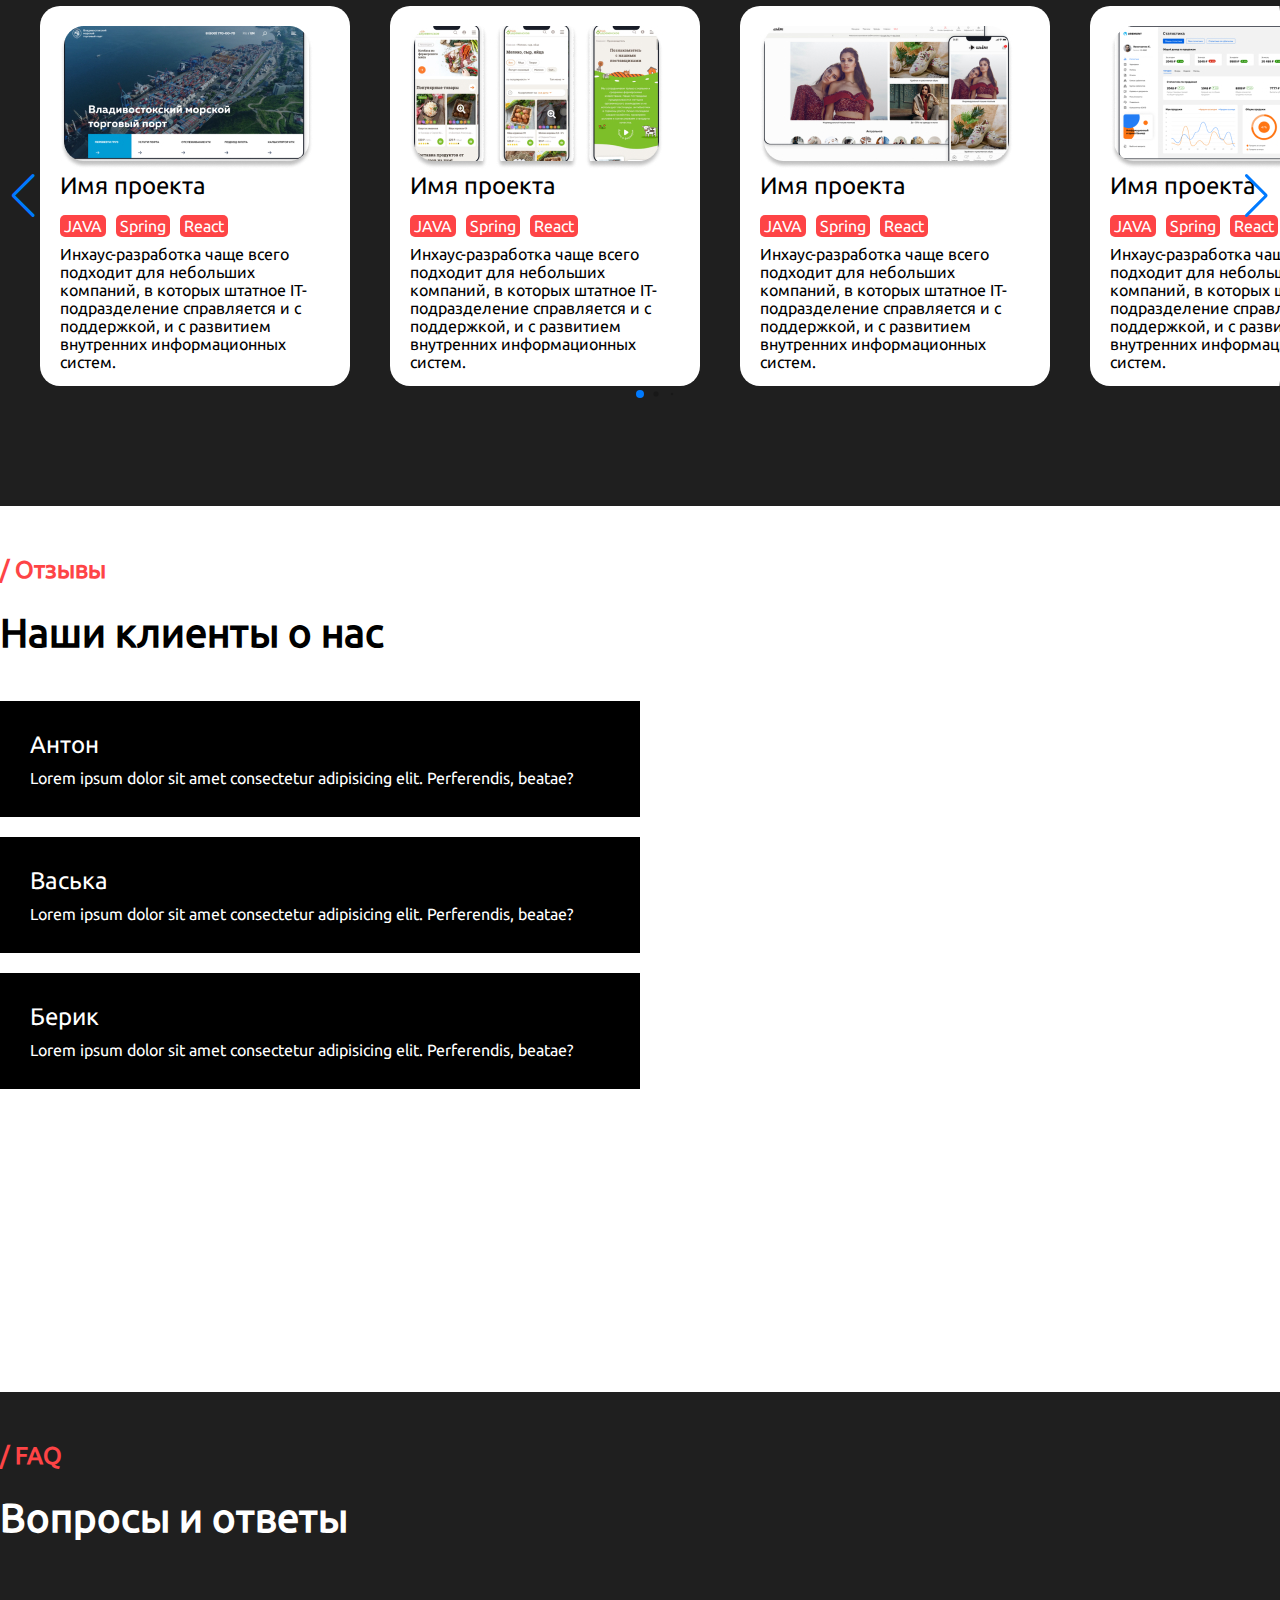
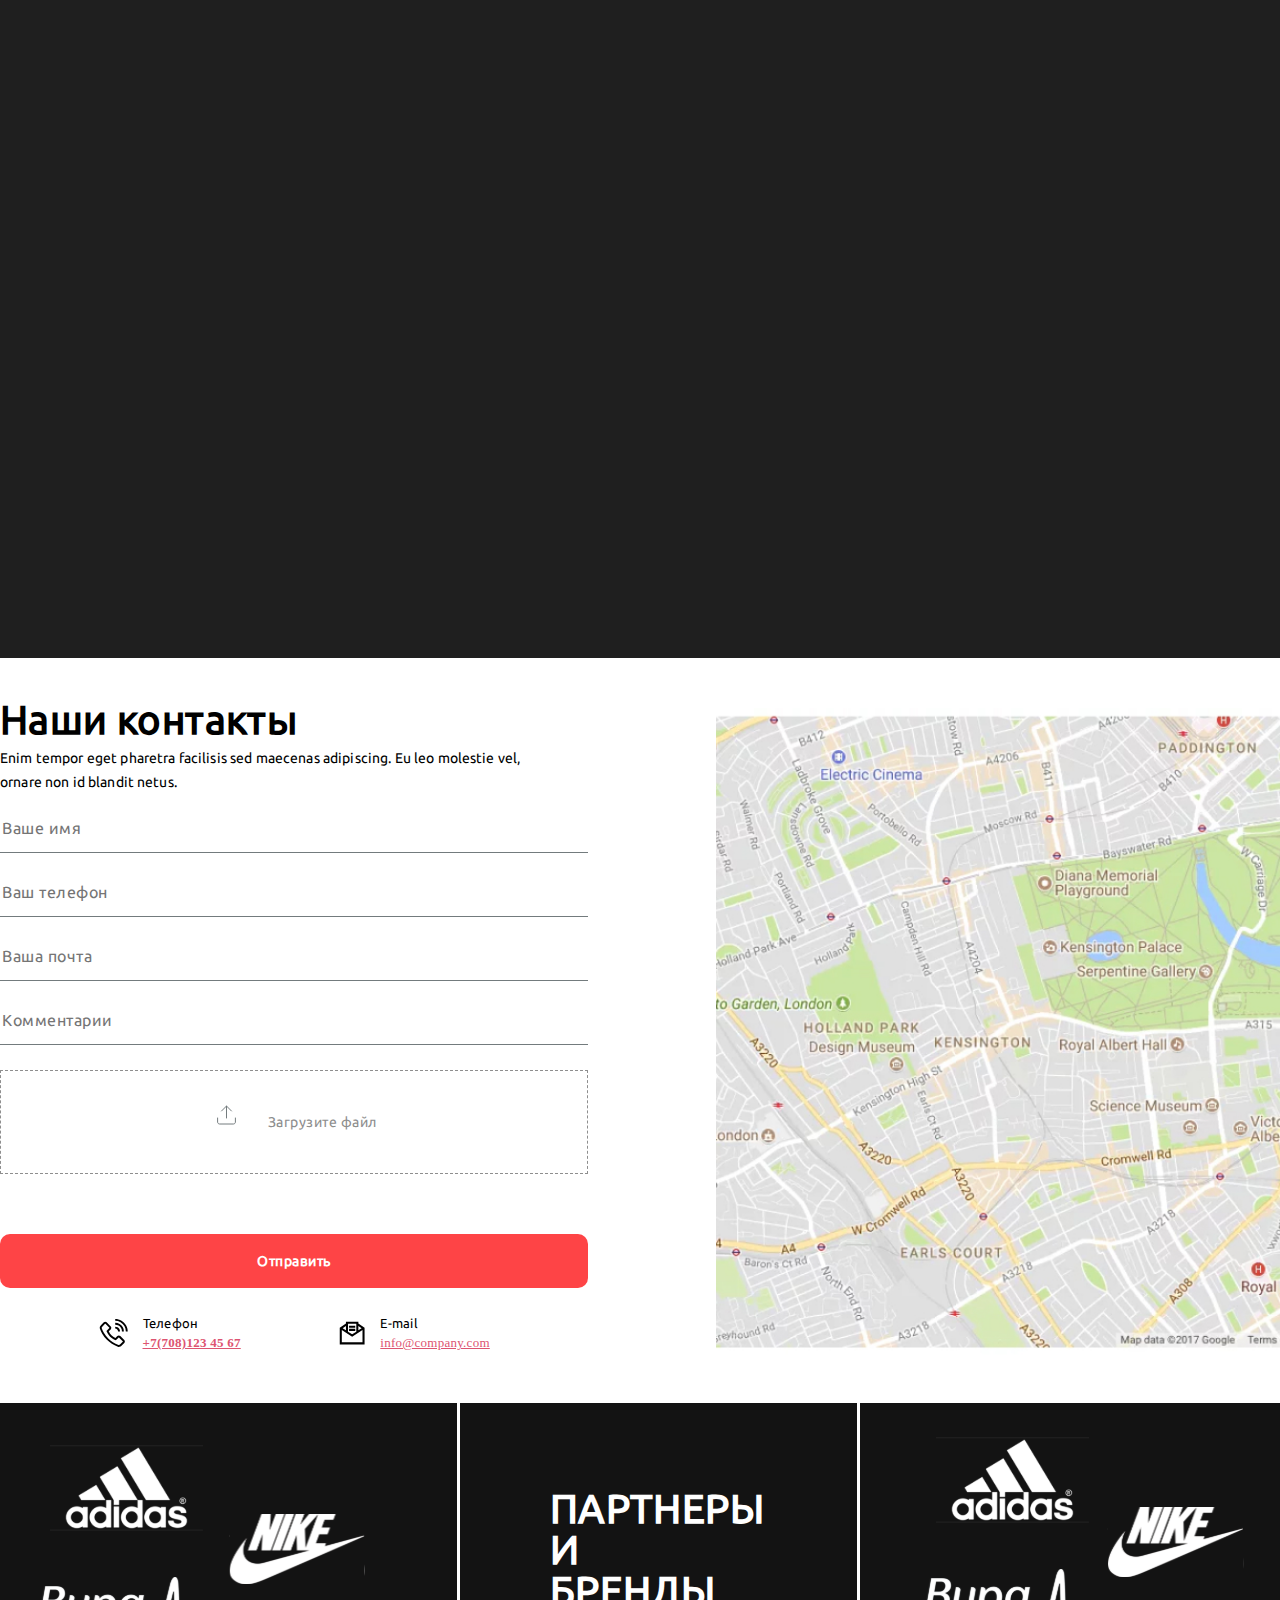
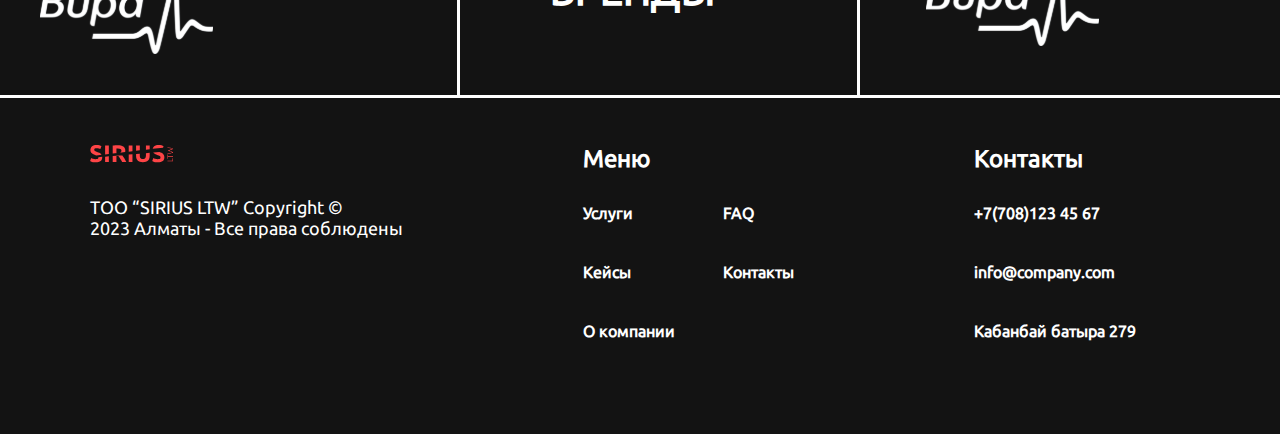
==== commit bc545f76: "fixed download file and add animation" ====
--- a/index.html
+++ b/index.html
@@ -19,24 +19,23 @@
     <header class="header">
       <div class="header_wrapper">
         <nav class="navbar navbar-expand-lg text-white navbar-dark">
-          <div class="container ">
+          <div class="container">
             <div class="navbar-brand header_logo">
               <img src="image/sirius-logo.svg" alt="sirius-logo" />
             </div>
-              <button
-                class="navbar-toggler"
-                type="button"
-                data-toggle="collapse"
-                data-target="#navbarContent"
-                aria-controls="navbarContent"
-                aria-expanded="false"
-              >
-                <span class="navbar-toggler-icon"></span>
-              </button>
-              <div class="collapse navbar-collapse" id="navbarContent">
-                <ul
-                class="navbar-nav ml-auto"
-              >
+            <div class="btn-up btn-up_hide"></div>
+            <button
+              class="navbar-toggler"
+              type="button"
+              data-toggle="collapse"
+              data-target="#navbarContent"
+              aria-controls="navbarContent"
+              aria-expanded="false"
+            >
+              <span class="navbar-toggler-icon"></span>
+            </button>
+            <div class="collapse navbar-collapse" id="navbarContent">
+              <ul class="navbar-nav ml-auto">
                 <li class="header_item nav-item">
                   <a href="#services" class="header_link nav-link">Услуги</a>
                 </li>
@@ -44,7 +43,9 @@
                   <a href="#cases" class="header_link nav-link">Кейсы</a>
                 </li>
                 <li class="header_item nav-item">
-                  <a href="#about_company" class="header_link nav-link">О компании</a>
+                  <a href="#about_company" class="header_link nav-link"
+                    >О компании</a
+                  >
                 </li>
                 <li class="header_item nav-item">
                   <a href="#faq" class="header_link nav-link">FAQ</a>
@@ -60,7 +61,7 @@
                   <!-- <img src="./image/Vector.svg" alt="vector" class="vector" /> -->
                 </li>
               </ul>
-              </div>
+            </div>
           </div>
         </nav>
       </div>
@@ -582,29 +583,34 @@
               <input type="tel" placeholder="Ваш телефон" class="input_data" />
               <input type="email" placeholder="Ваша почта" class="input_data" />
               <input type="text" placeholder="Комментарии" class="input_data" />
+              <div class="download_file">
+                <input type="file" class="file_input" hidden>
+                <img
+                  src="image/download_iconoc.svg"
+                  alt="download_iconoc"
+                  class="download_file_icon"
+                />
+                <p class="download_file_text">Загрузите файл</p>
+              </div>
+              <button class="send">Отправить</button>
             </form>
-            <div class="download_file">
-              <img
-                src="image/download_iconoc.svg"
-                alt="download_iconoc"
-                class="download_file_icon"
-              />
-              <p class="download_file_text">Загрузите файл</p>
-            </div>
-            <button class="send">Отправить</button>
             <div class="contact_us">
               <div class="number_call">
                 <img src="image/call.svg" alt="call" class="call" />
                 <div class="text_number">
                   <p class="phone_text">Телефон</p>
-                  <a href="tel:+7(708)123 45 67" class="phone_number">+7(708)123 45 67</a>
+                  <a href="tel:+7(708)123 45 67" class="phone_number"
+                    >+7(708)123 45 67</a
+                  >
                 </div>
               </div>
               <div class="email_us">
                 <img src="image/email.svg" alt="email" class="email" />
                 <div class="mail_and_text">
                   <p class="email_text">E-mail</p>
-                  <a href="mailto:info@company.com" class="e-mail">info@company.com</a>
+                  <a href="mailto:info@company.com" class="e-mail"
+                    >info@company.com</a
+                  >
                 </div>
               </div>
             </div>
@@ -662,8 +668,12 @@
           </div>
           <div class="contact_menu">
             <p class="contact_menu_text">Контакты</p>
-            <a href="tel:+7(708)123 45 67" class="hyper_links">+7(708)123 45 67</a>
-            <a href="mailto:info@company.com" class="hyper_links">info@company.com</a>
+            <a href="tel:+7(708)123 45 67" class="hyper_links"
+              >+7(708)123 45 67</a
+            >
+            <a href="mailto:info@company.com" class="hyper_links"
+              >info@company.com</a
+            >
             <p class="address_info">Кабанбай батыра 279</p>
           </div>
         </div>
--- a/css/style.css
+++ b/css/style.css
@@ -243,6 +243,22 @@
   letter-spacing: 0em;
   text-align: left;
   color: white;
+  animation: reveal 3000ms ease-in-out forwards 200ms,
+    glow 2500ms linear infinite 2000ms;
+}
+
+@keyframes reveal {
+  80% {
+    letter-spacing: 8px;
+  }
+  100% {
+    background-size: 300% 300%;
+  }
+}
+@keyframes glow {
+  40% {
+    text-shadow: 0 0 8px #fff;
+  }
 }
 
 .intro_subtitles {
@@ -288,10 +304,15 @@
   border-radius: 5px;
   color: white;
   cursor: pointer;
+  transition: 0.5s;
 }
 
 .order_call:active {
   opacity: 0.75;
+}
+
+.order_call:hover {
+  transform: scale(1.2);
 }
 
 .slides {
@@ -323,6 +344,7 @@
 
 .benefits_card {
   margin-right: 20px;
+  padding-left: 10px;
 }
 
 .benefits_card:last-child {
@@ -379,6 +401,22 @@
   text-align: left;
   color: rgba(0, 0, 0, 1);
   padding-top: 25px;
+  animation: reveal 3000ms ease-in-out forwards 200ms,
+    glow 2500ms linear infinite 2000ms;
+}
+
+@keyframes reveal {
+  80% {
+    letter-spacing: 8px;
+  }
+  100% {
+    background-size: 300% 300%;
+  }
+}
+@keyframes glow {
+  40% {
+    text-shadow: 0 0 8px #fff;
+  }
 }
 
 .first_line {
@@ -418,6 +456,11 @@
 
 .square_image {
   position: relative;
+  transition: 0.5s;
+}
+
+.square_image:hover {
+  transform: scale(0.8);
 }
 
 .images-text {
@@ -478,6 +521,22 @@
   text-align: left;
   color: white;
   padding-bottom: 50px;
+  animation: reveal 3000ms ease-in-out forwards 200ms,
+    glow 2500ms linear infinite 2000ms;
+}
+
+@keyframes reveal {
+  80% {
+    letter-spacing: 8px;
+  }
+  100% {
+    background-size: 300% 300%;
+  }
+}
+@keyframes glow {
+  40% {
+    text-shadow: 0 0 8px #fff;
+  }
 }
 
 .serives_type {
@@ -500,6 +559,14 @@
   text-align: left;
   padding-top: 50px;
   color: white;
+}
+
+.empty_picture {
+  transition: 0.5s;
+}
+
+.empty_picture:hover {
+  transform: scale(0.7);
 }
 /* Services style end */
 
@@ -647,6 +714,22 @@
   text-align: left;
   color: white;
   padding-bottom: 25px;
+  animation: reveal 3000ms ease-in-out forwards 200ms,
+    glow 2500ms linear infinite 2000ms;
+}
+
+@keyframes reveal {
+  80% {
+    letter-spacing: 8px;
+  }
+  100% {
+    background-size: 300% 300%;
+  }
+}
+@keyframes glow {
+  40% {
+    text-shadow: 0 0 8px #fff;
+  }
 }
 
 .cases_text {
@@ -822,6 +905,22 @@
   letter-spacing: 0em;
   text-align: left;
   color: white;
+  animation: reveal 3000ms ease-in-out forwards 200ms,
+    glow 2500ms linear infinite 2000ms;
+}
+
+@keyframes reveal {
+  80% {
+    letter-spacing: 8px;
+  }
+  100% {
+    background-size: 300% 300%;
+  }
+}
+@keyframes glow {
+  40% {
+    text-shadow: 0 0 8px #fff;
+  }
 }
 /* FAQ style end */
 
@@ -883,6 +982,7 @@
   margin-bottom: 60px;
   justify-content: center;
   align-items: center;
+  cursor: pointer;
 }
 
 .download_file_icon {
@@ -916,10 +1016,15 @@
   border: 0;
   border-radius: 10px;
   cursor: pointer;
+  transition: 0.5s;
 }
 
 .send:active {
   opacity: 0.75;
+}
+
+.send:hover {
+  transform: scale(1.2);
 }
 
 .contact_us {
@@ -1176,6 +1281,53 @@
 }
 /* Address style end */
 
+.btn-up {
+  /* фиксированное позиционирование */
+  position: fixed;
+  /* цвет фона */
+  background-color: rgb(255, 255, 255);
+  /* расстояние от правого края окна браузера */
+  right: 20px;
+  /* расстояние от нижнего края окна браузера */
+  bottom: 0;
+  /* скругление верхнего левого угла */
+  border-top-left-radius: 8px;
+  /* скругление верхнего правого угла */
+  border-top-right-radius: 8px;
+  /* вид курсора */
+  cursor: pointer;
+  /* отображение элемента как flex */
+  display: flex;
+  /* выравниваем элементы внутри элемента по центру вдоль поперечной оси */
+  align-items: center;
+  /* выравниваем элементы внутри элемента по центру вдоль главной оси */
+  justify-content: center;
+  /* ширина элемента */
+  width: 60px;
+  /* высота элемента */
+  height: 50px;
+  z-index: 1;
+}
+
+.btn-up::before {
+  content: "";
+  width: 40px;
+  height: 40px;
+  background: transparent no-repeat center center;
+  background-size: 100% 100%;
+  background-image: url("/image/up-arrow.svg");
+}
+
+.btn-up_hide {
+  display: none;
+}
+
+@media (hover: hover) and (pointer: fine) {
+  .btn-up:hover {
+    background-color: white; /* цвет заднего фона при наведении */
+  }
+}
+
 @media only screen and (max-width: 1200px) {
   .first_line {
     flex-wrap: wrap;
@@ -1312,6 +1464,12 @@
   }
 }
 
+@media only screen and (max-width: 767px) {
+  .benefits_cards {
+    height: 1000px;
+  }
+}
+
 @media only screen and (max-width: 705px) {
   .about_company-text {
     margin-bottom: 50px;
@@ -1393,6 +1551,10 @@
   .benefits_cards {
     height: 1100px;
     margin-top: 70px;
+  }
+
+  .intro_title {
+    text-align: center;
   }
 
   .order_call {
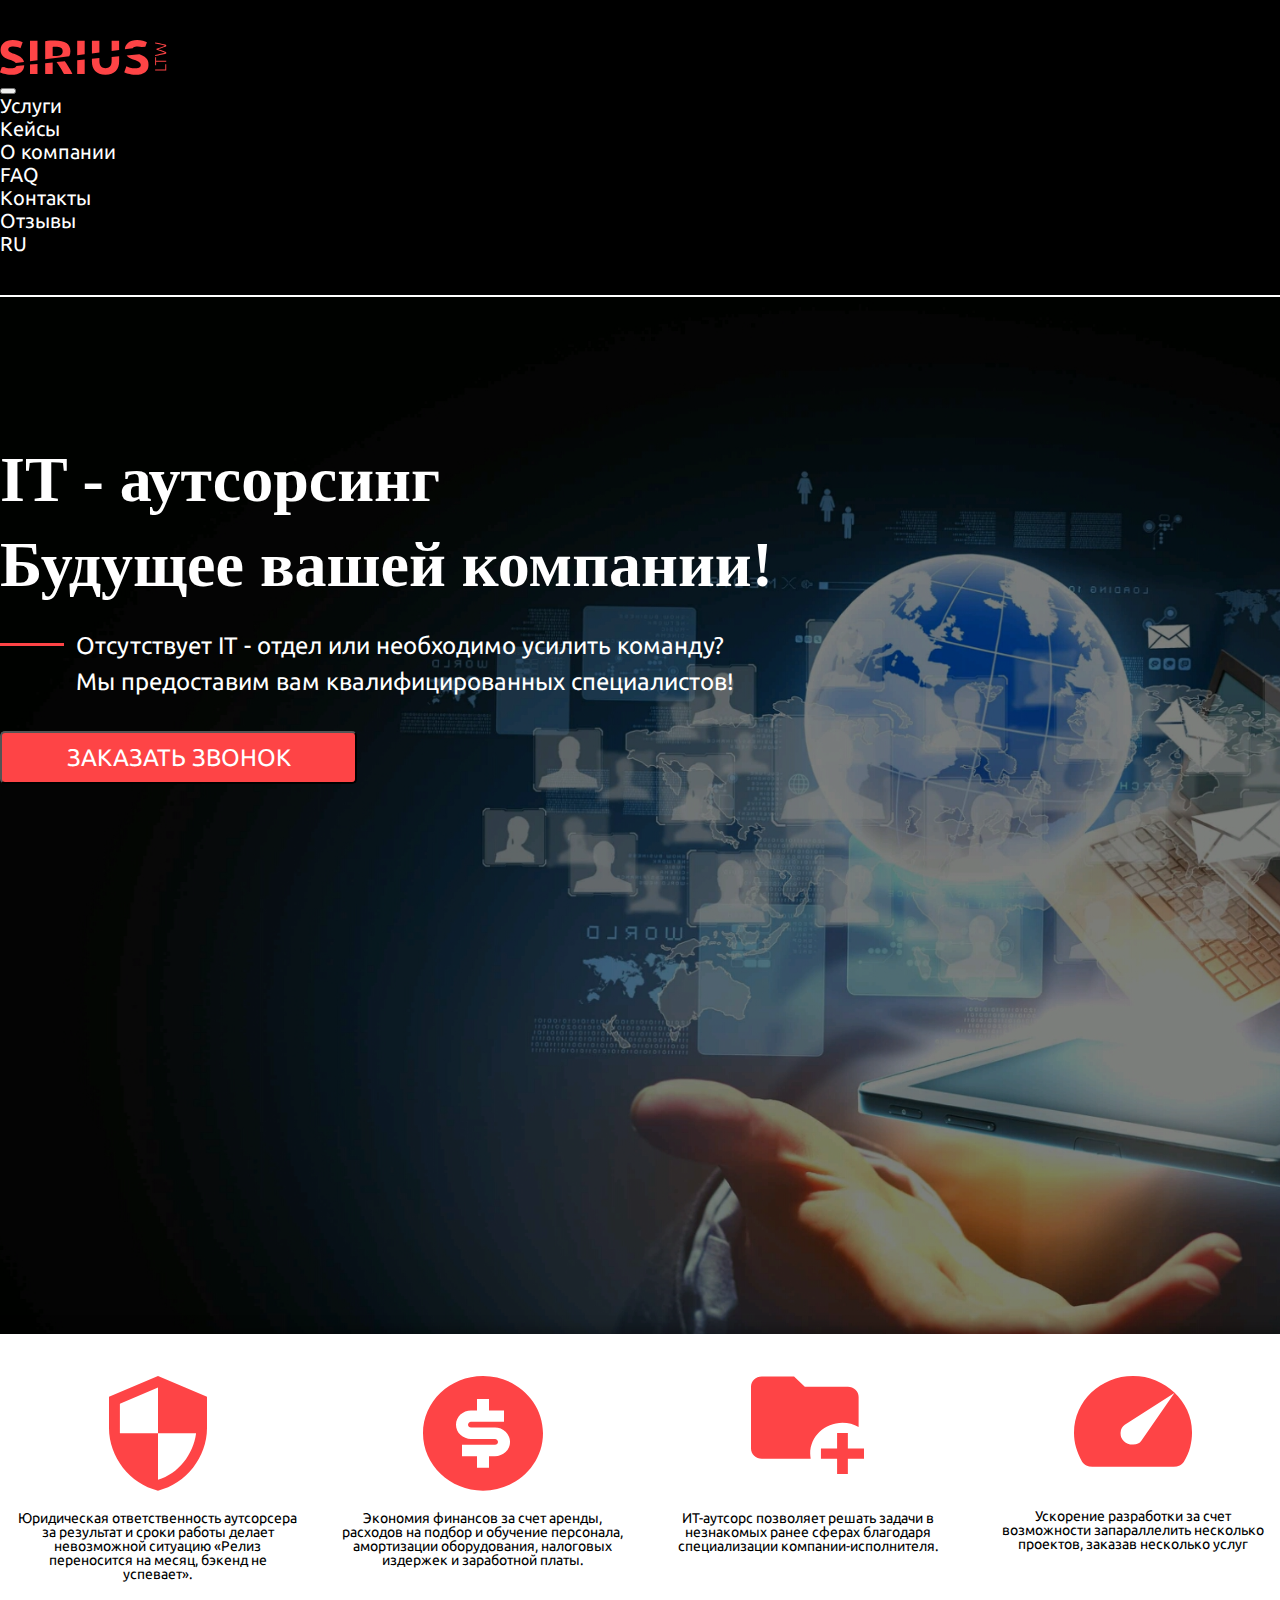
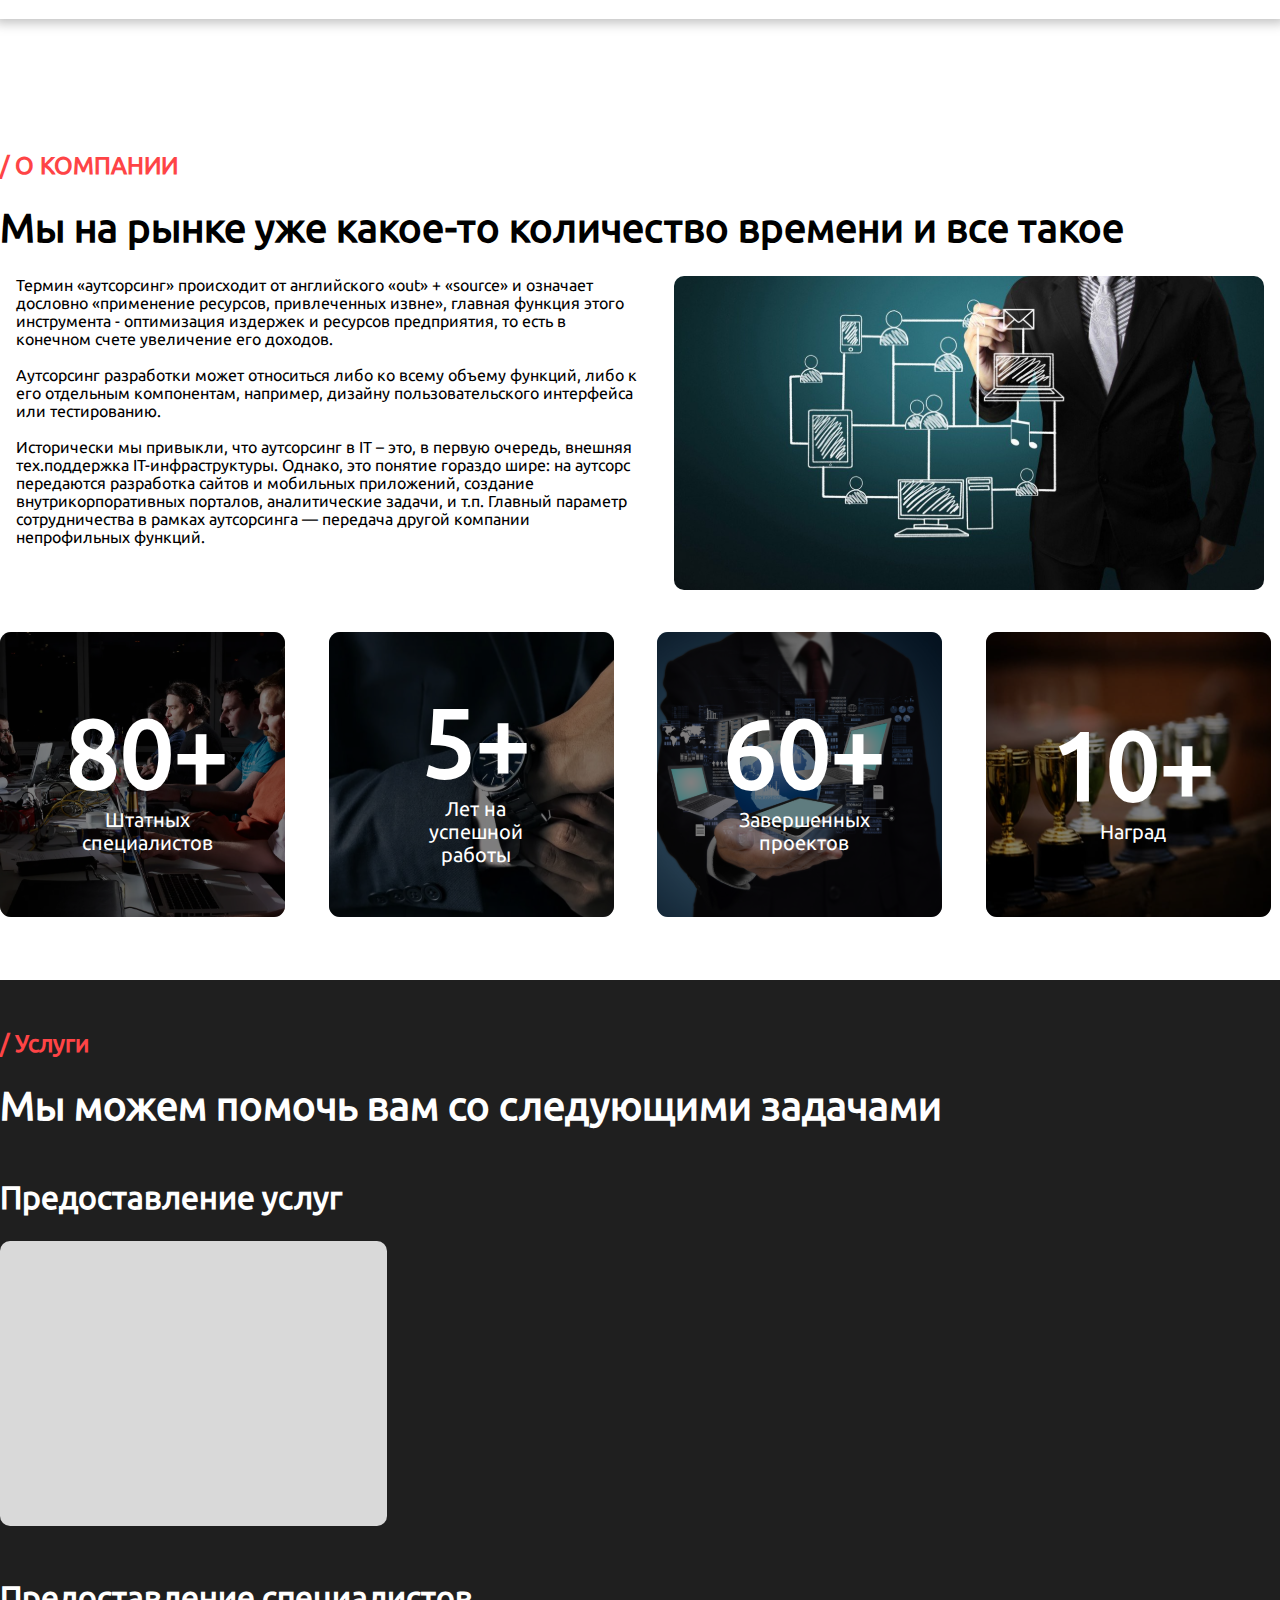
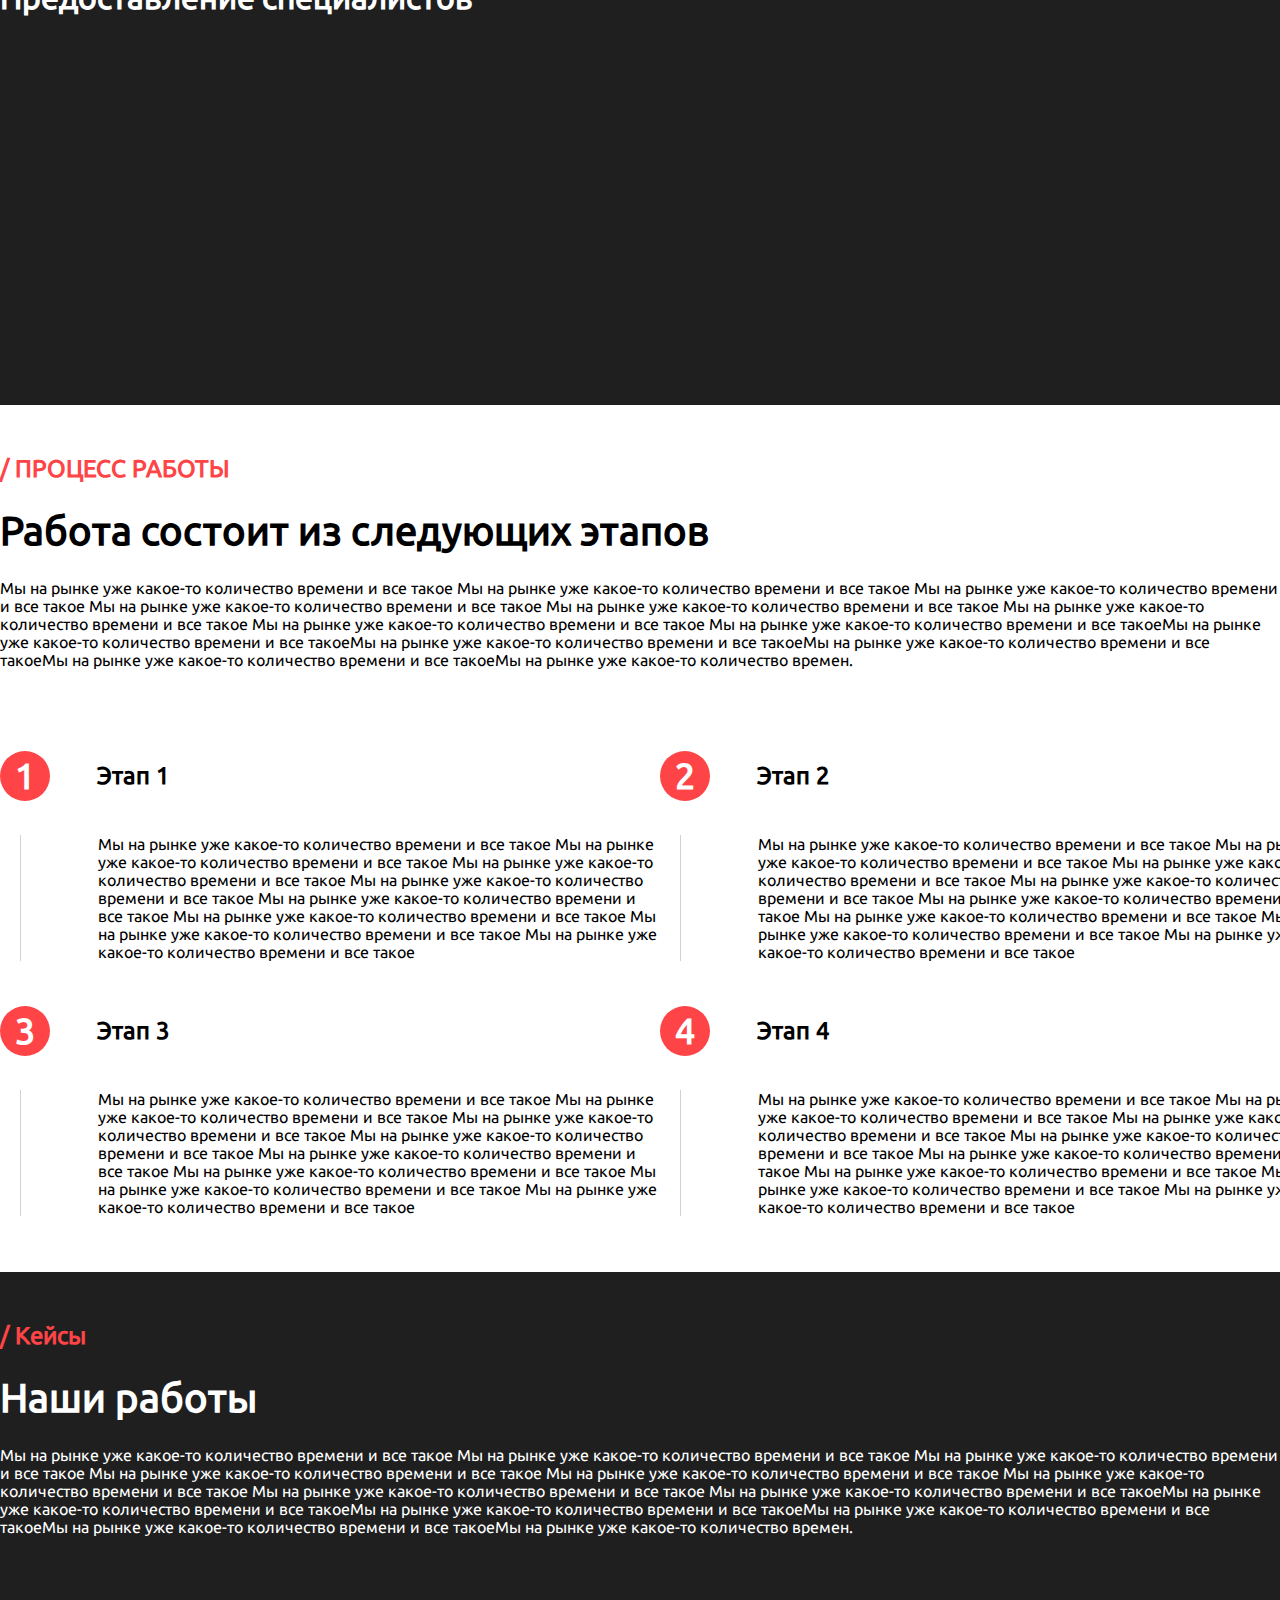
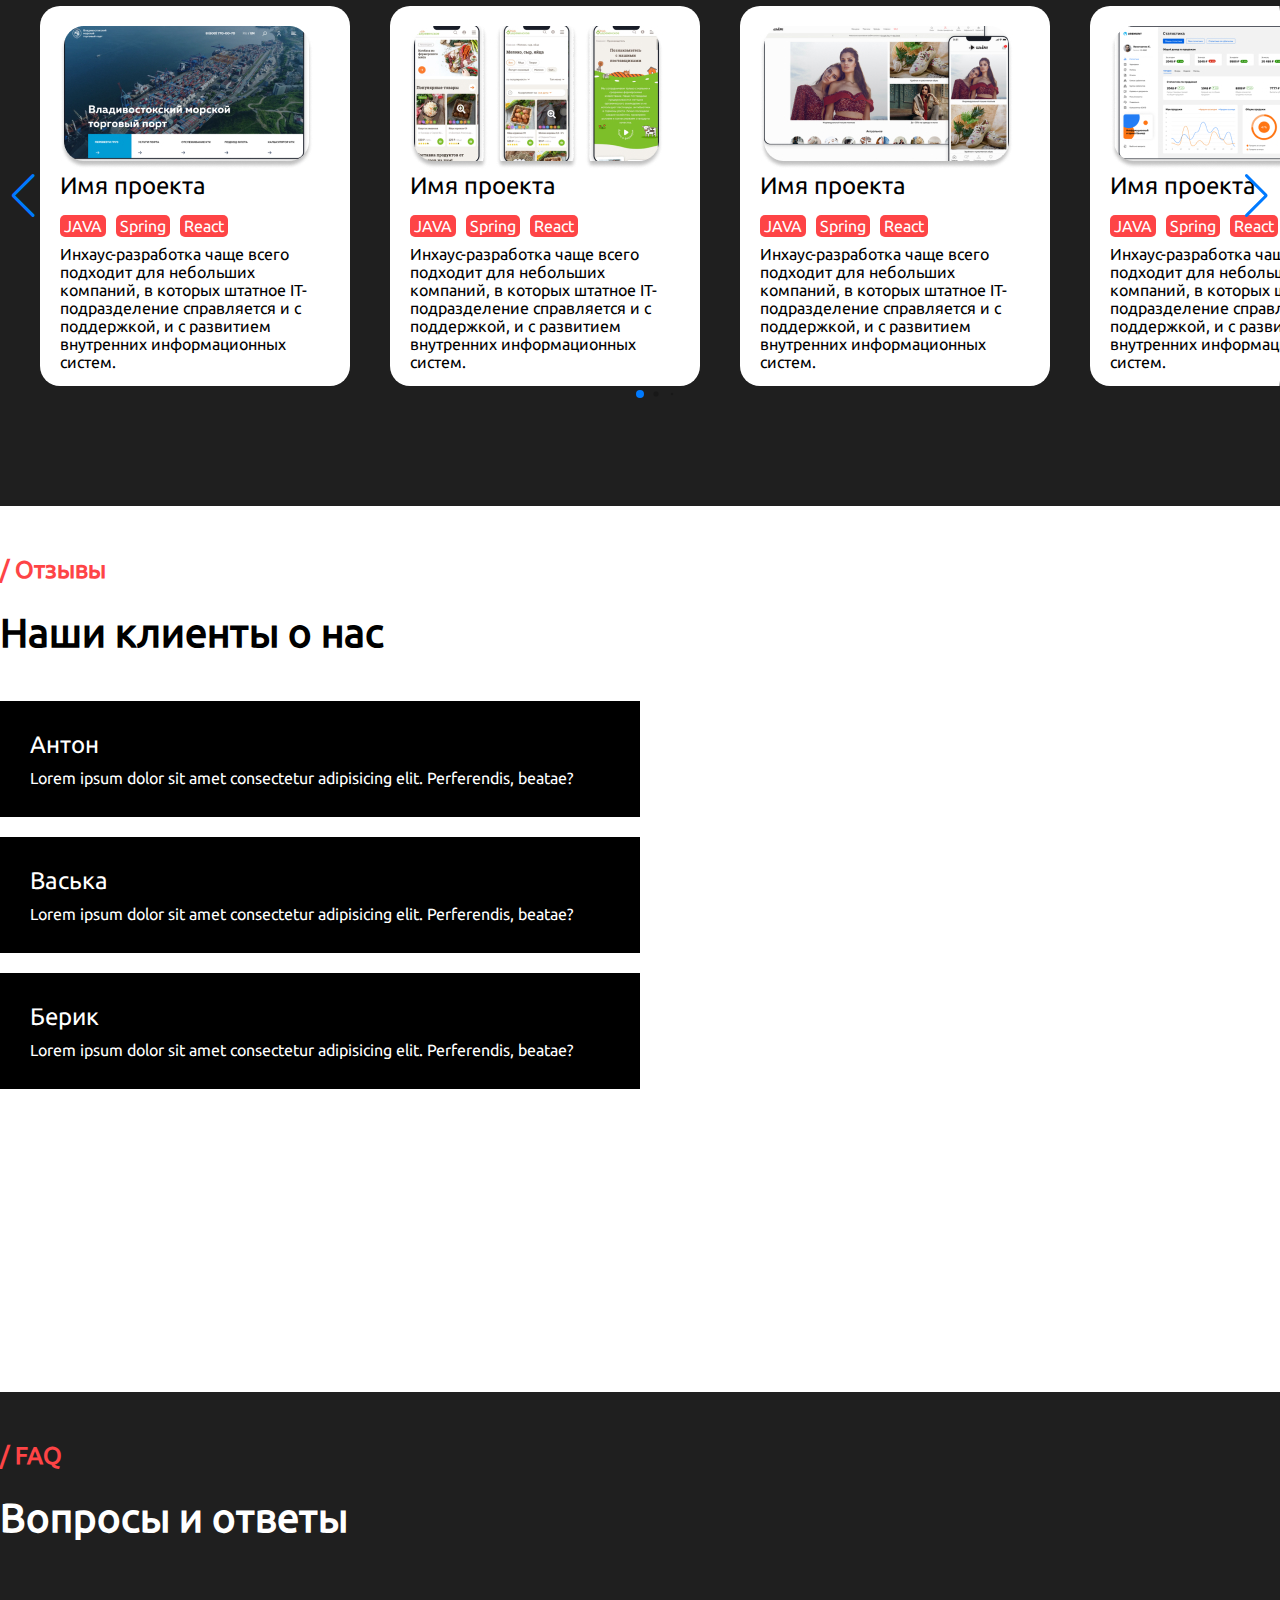
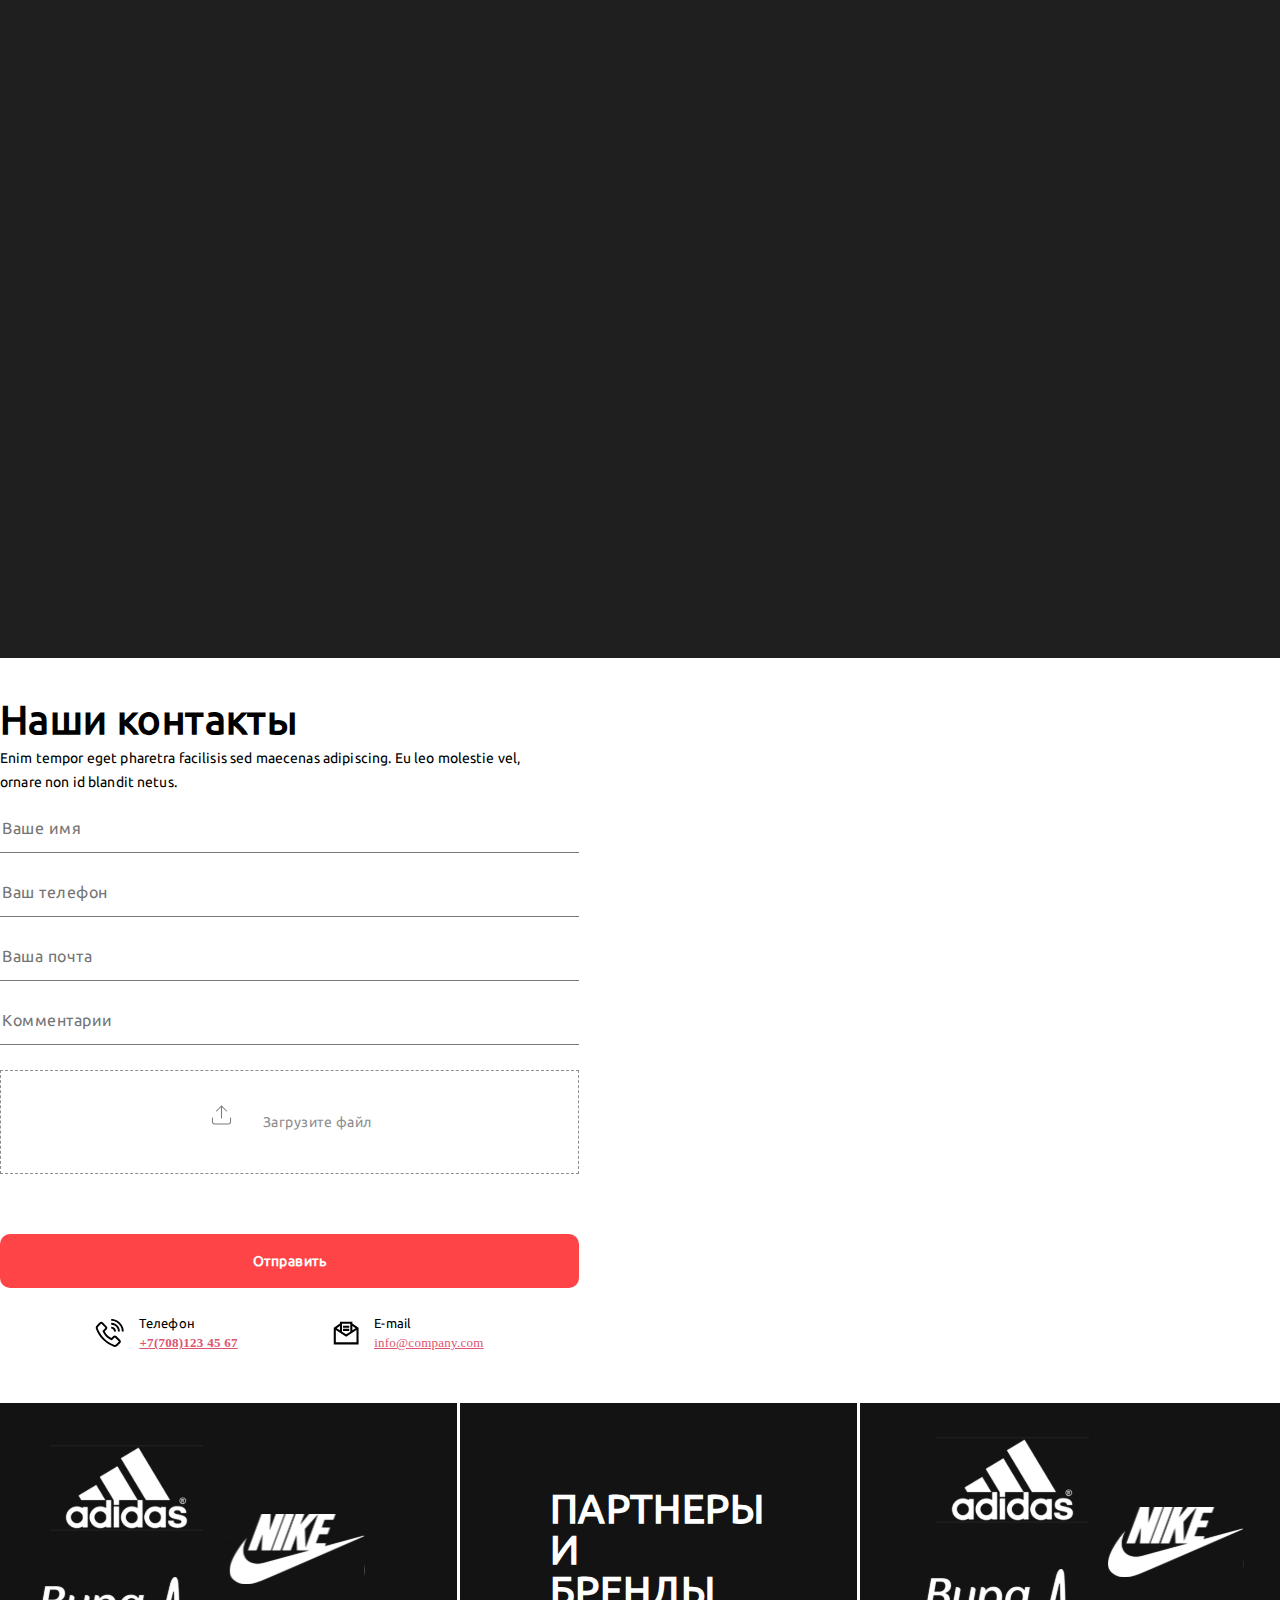
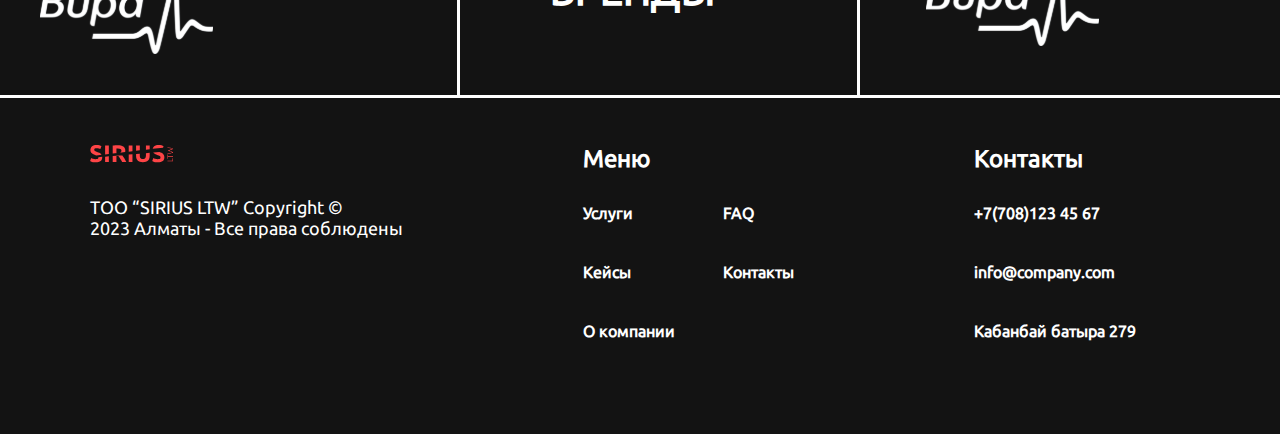
==== commit 981ebd8e: "Add google map" ====
--- a/index.html
+++ b/index.html
@@ -584,7 +584,7 @@
               <input type="email" placeholder="Ваша почта" class="input_data" />
               <input type="text" placeholder="Комментарии" class="input_data" />
               <div class="download_file">
-                <input type="file" class="file_input" hidden>
+                <input type="file" class="file_input" name="file" hidden>
                 <img
                   src="image/download_iconoc.svg"
                   alt="download_iconoc"
@@ -615,7 +615,8 @@
               </div>
             </div>
           </div>
-          <img src="image/map.jpg" alt="map" class="map" />
+          <!-- <img src="image/map.jpg" alt="map" class="map" /> -->
+          <iframe src="https://www.google.com/maps/embed?pb=!1m18!1m12!1m3!1d2906.071982126612!2d76.89311761544631!3d43.24991317913718!2m3!1f0!2f0!3f0!3m2!1i1024!2i768!4f13.1!3m3!1m2!1s0x38836941e3f7d161%3A0xf437afb0c1fac24!2z0YPQu9C40YbQsCDQkdC-0LPQtdC90LHQsNC5INCR0LDRgtGL0YDQsCAyNzksINCQ0LvQvNCw0YLRiyAwNTAwMDA!5e0!3m2!1sru!2skz!4v1678763663797!5m2!1sru!2skz" width="600" height="450" style="border:0;" allowfullscreen="" loading="lazy" referrerpolicy="no-referrer-when-downgrade"></iframe>
         </div>
       </div>
     </section>
--- a/css/style.css
+++ b/css/style.css
@@ -1802,7 +1802,7 @@
   }
 
   .contacts_wrapper {
-    flex-direction: column;
+    justify-content: center;
   }
 
   .download_file {
@@ -1842,6 +1842,7 @@
 
   .first_brands {
     margin-right: 5px;
+    padding-top: 20px;
   }
 
   .third_brands {
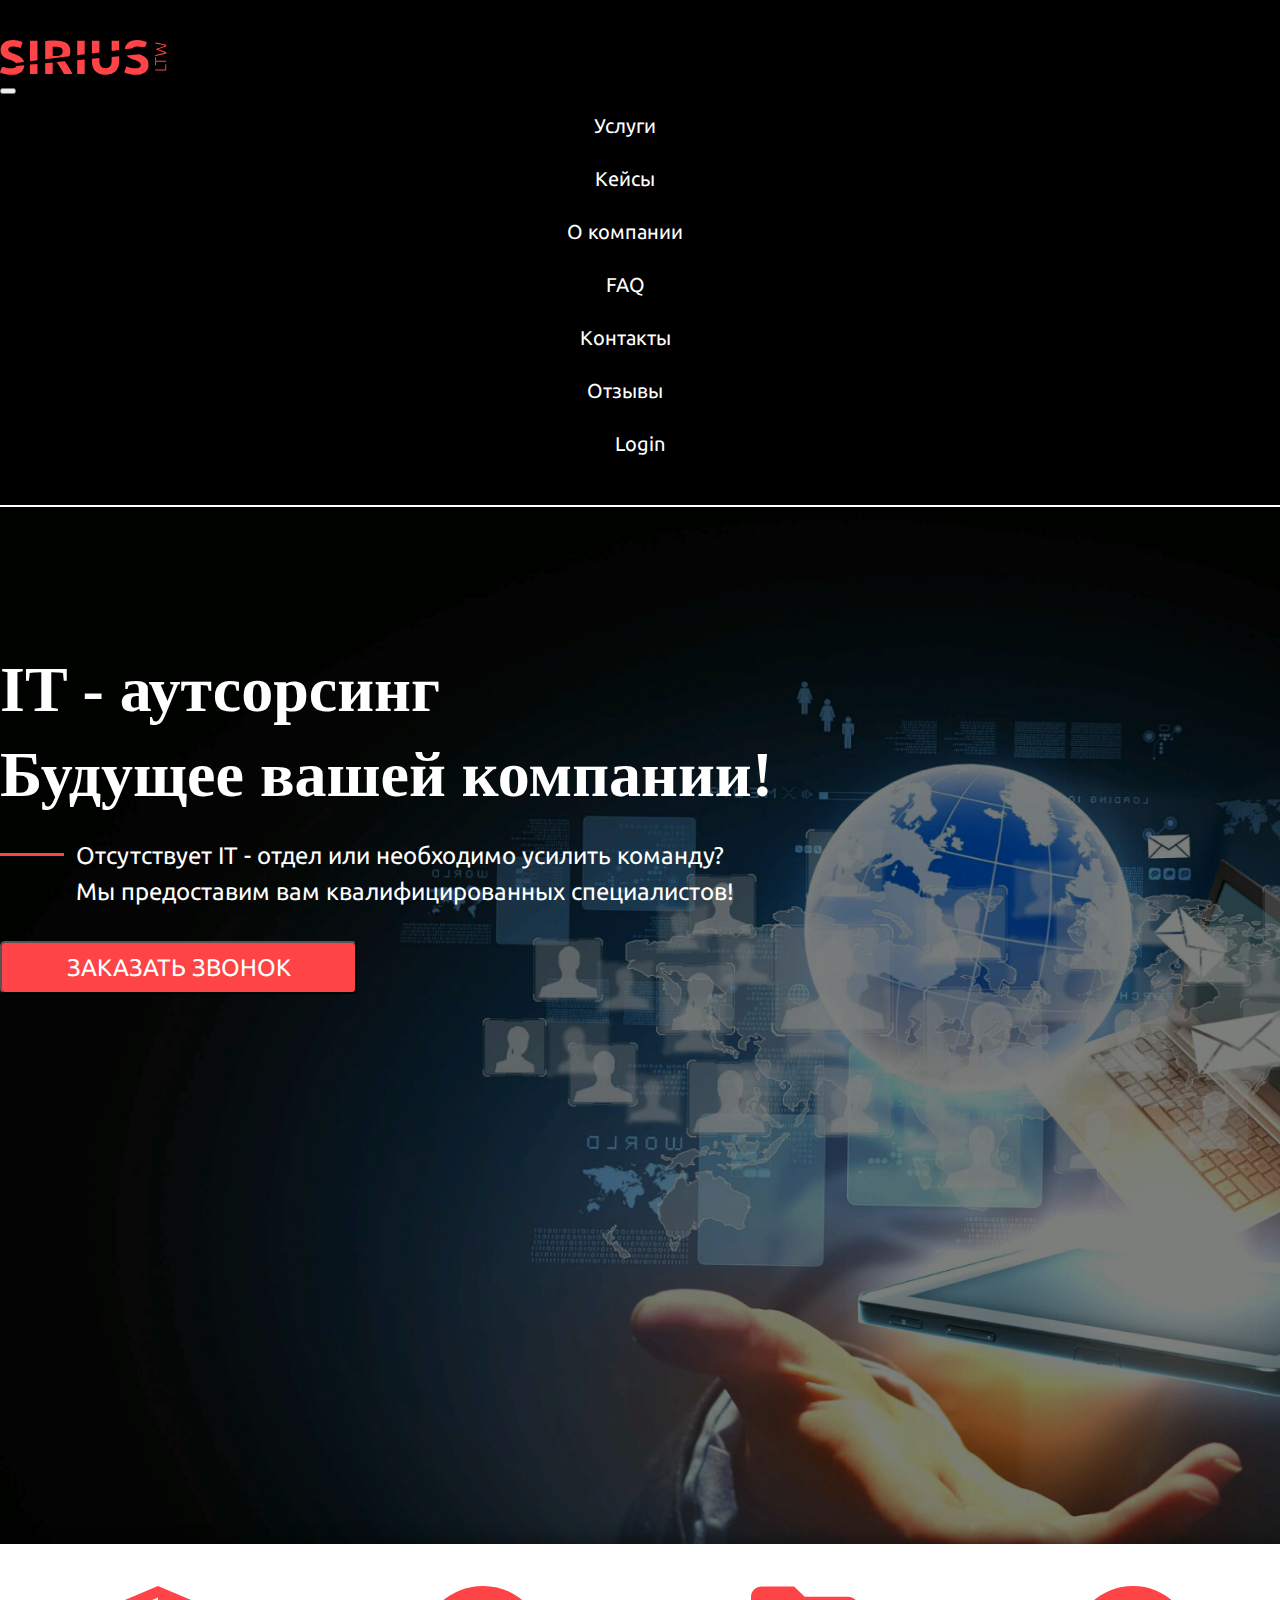
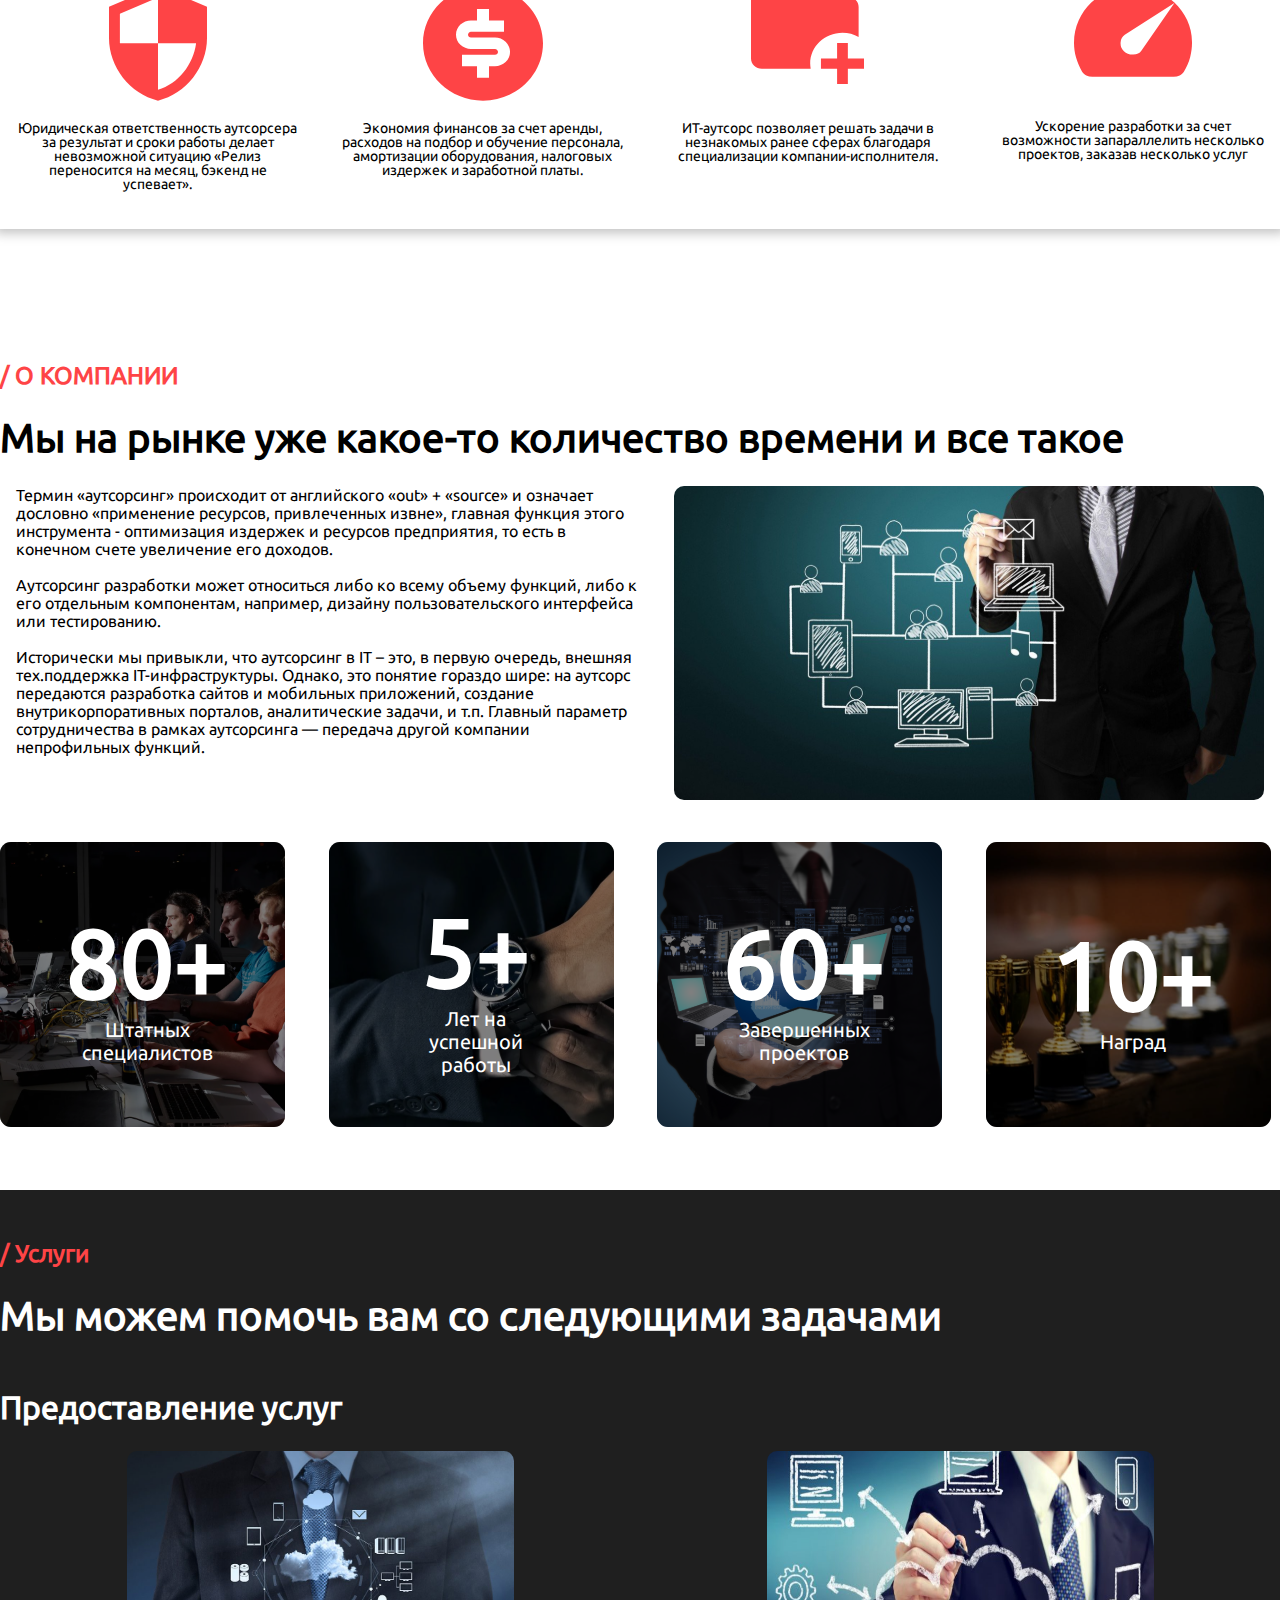
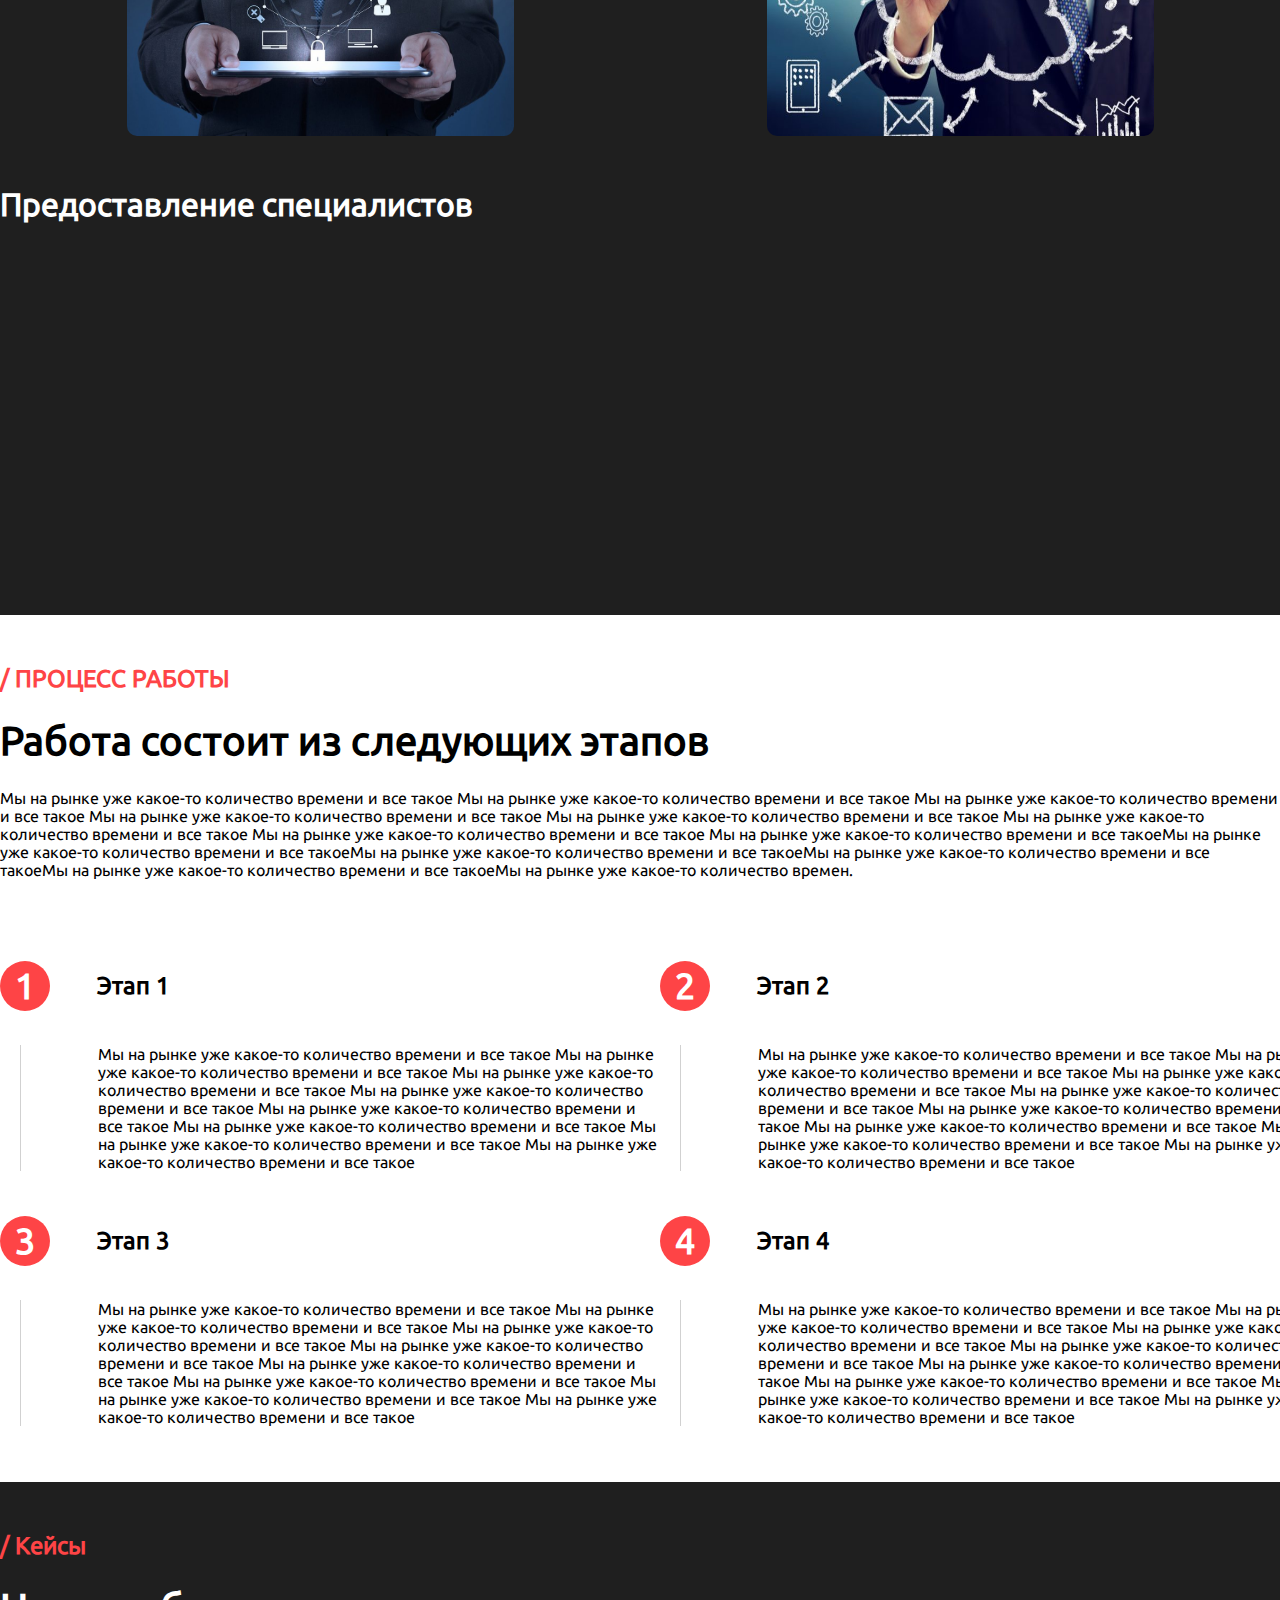
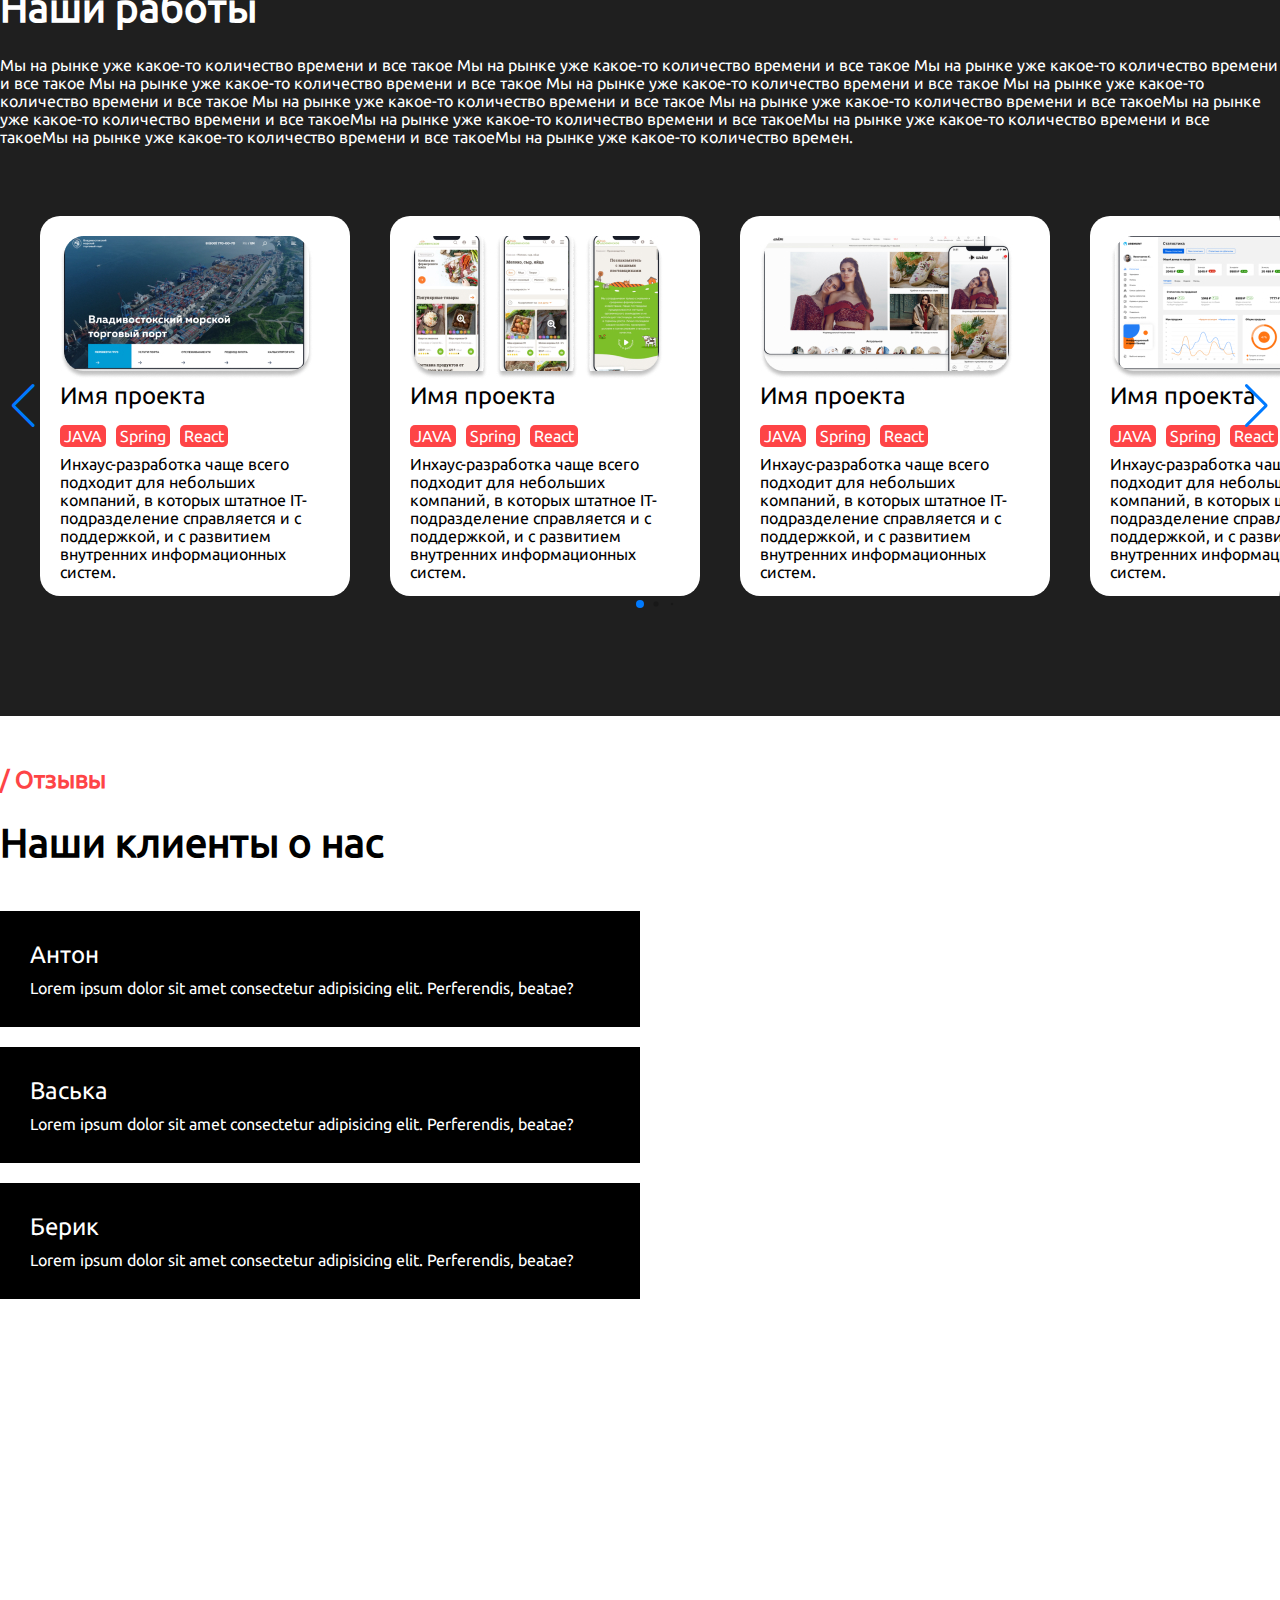
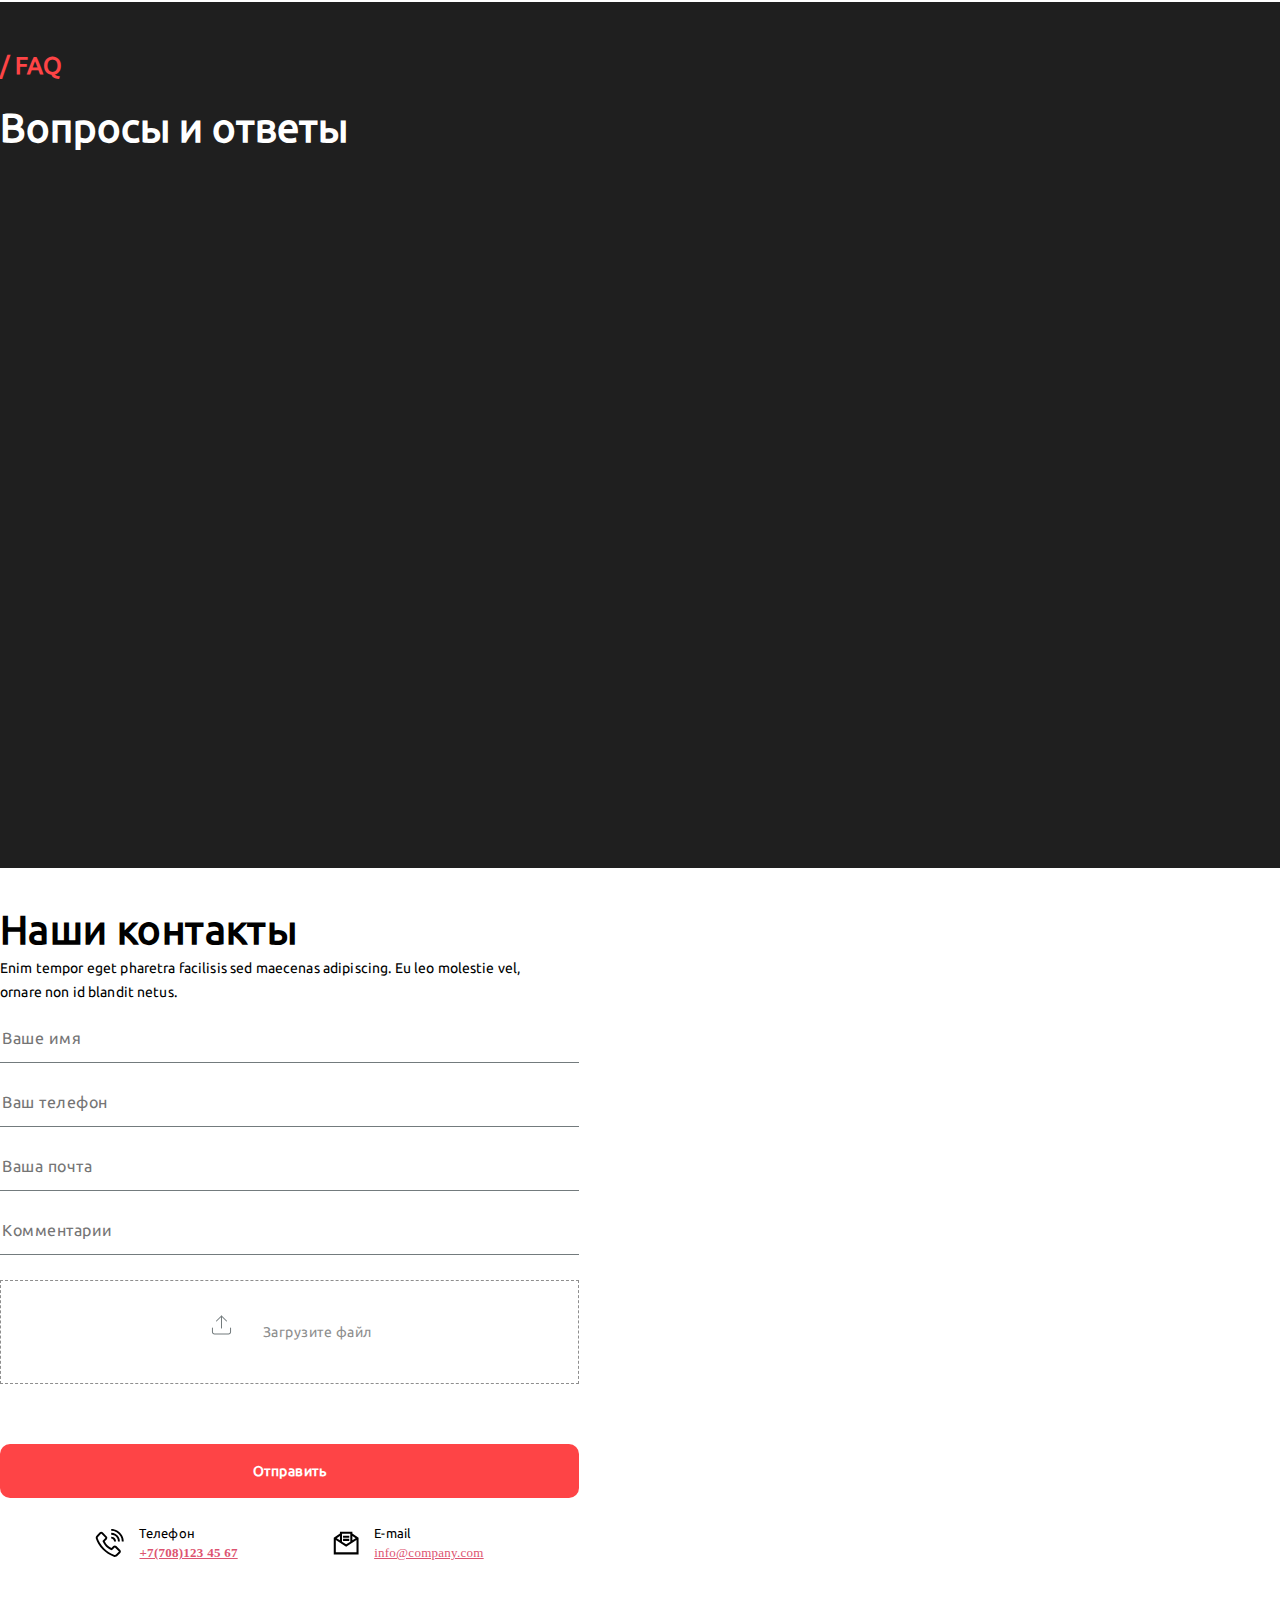
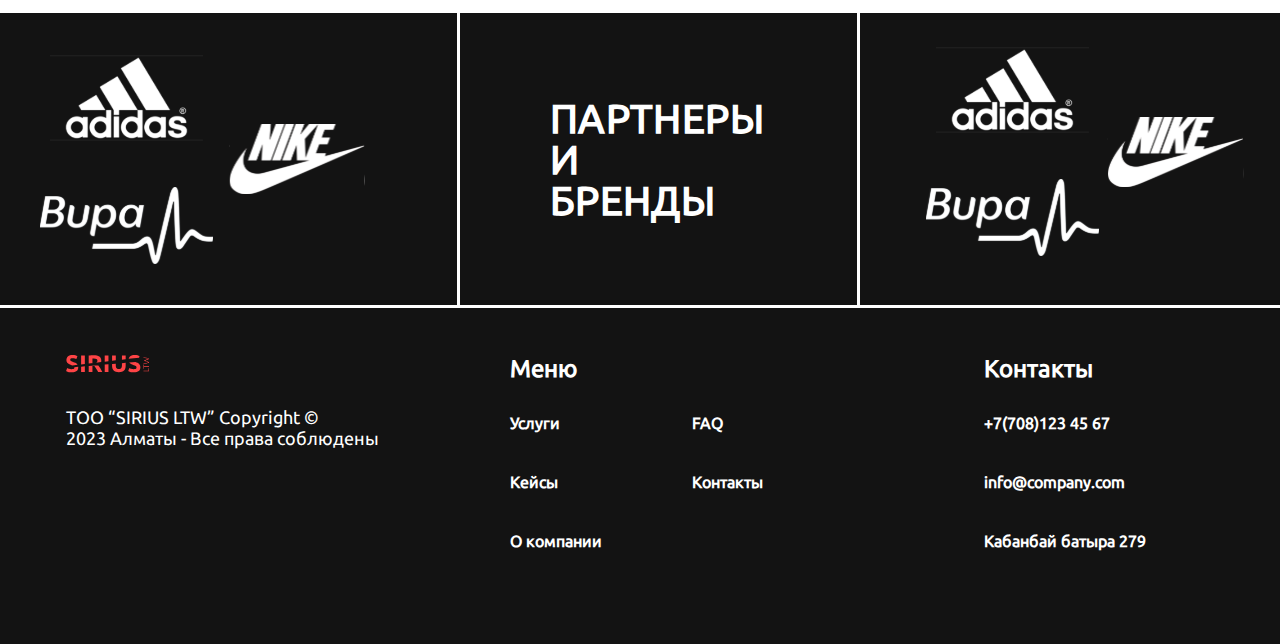
==== commit c04b79e7: "new features" ====
--- a/index.html
+++ b/index.html
@@ -37,27 +37,27 @@
             <div class="collapse navbar-collapse" id="navbarContent">
               <ul class="navbar-nav ml-auto">
                 <li class="header_item nav-item">
-                  <a href="#services" class="header_link nav-link">Услуги</a>
+                  <a href="#services" class="header_link">Услуги</a>
                 </li>
                 <li class="header_item nav-item">
-                  <a href="#cases" class="header_link nav-link">Кейсы</a>
+                  <a href="#cases" class="header_link">Кейсы</a>
                 </li>
                 <li class="header_item nav-item">
-                  <a href="#about_company" class="header_link nav-link"
+                  <a href="#about_company" class="header_link"
                     >О компании</a
                   >
                 </li>
                 <li class="header_item nav-item">
-                  <a href="#faq" class="header_link nav-link">FAQ</a>
+                  <a href="#faq" class="header_link">FAQ</a>
                 </li>
                 <li class="header_item nav-item">
-                  <a href="#contacts" class="header_link nav-link">Контакты</a>
+                  <a href="#contacts" class="header_link">Контакты</a>
                 </li>
                 <li class="header_item nav-item">
-                  <a href="#reviews" class="header_link nav-link">Отзывы</a>
+                  <a href="#reviews" class="header_link">Отзывы</a>
                 </li>
                 <li class="header_item nav-item">
-                  <a href="!#" class="header_link nav-link">RU</a>
+                  <a href="login.html" class="header_link">Login</a>
                   <!-- <img src="./image/Vector.svg" alt="vector" class="vector" /> -->
                 </li>
               </ul>
@@ -237,11 +237,18 @@
             Мы можем помочь вам со следующими задачами
           </h1>
           <h1 class="serives_type">Предоставление услуг</h1>
-          <img
-            src="image/empty_picture.svg"
-            alt="empty_picture"
-            class="empty_picture"
-          />
+          <div class="service_image">
+            <img
+              src="image/service1.jpg"
+              alt="empty_picture"
+              class="empty_picture"
+            />
+            <img
+              src="image/service2.jpg"
+              alt="empty_picture"
+              class="empty_picture"
+            />
+          </div>
           <h1 class="services_specialists">Предоставление специалистов</h1>
         </div>
       </div>
@@ -660,19 +667,19 @@
           <div class="menu_info">
             <p class="menu_p">Меню</p>
             <div class="all_hyper_links">
-              <a href="#services" class="hyper_links">Услуги</a>
-              <a href="#cases" class="hyper_links">Кейсы</a>
-              <a href="#about_company" class="hyper_links">О компании</a>
-              <a href="#faq" class="hyper_links">FAQ</a>
-              <a href="#contacts" class="hyper_links">Контакты</a>
+              <a href="#services" class="footer_links">Услуги</a>
+              <a href="#cases" class="footer_links">Кейсы</a>
+              <a href="#about_company" class="footer_links">О компании</a>
+              <a href="#faq" class="footer_links">FAQ</a>
+              <a href="#contacts" class="footer_links">Контакты</a>
             </div>
           </div>
           <div class="contact_menu">
             <p class="contact_menu_text">Контакты</p>
-            <a href="tel:+7(708)123 45 67" class="hyper_links"
+            <a href="tel:+7(708)123 45 67" class="footer_links"
               >+7(708)123 45 67</a
             >
-            <a href="mailto:info@company.com" class="hyper_links"
+            <a href="mailto:info@company.com" class="footer_links"
               >info@company.com</a
             >
             <p class="address_info">Кабанбай батыра 279</p>
--- a/css/style.css
+++ b/css/style.css
@@ -188,6 +188,10 @@
 
 .header_item {
   margin-right: 30px;
+  display: flex;
+  justify-content: center;
+  align-items: center;
+  margin-top: 20px;
 }
 
 .header_item:last-child {
@@ -203,6 +207,8 @@
   line-height: 23px;
   letter-spacing: 0em;
   text-align: left;
+  transition: color 0.3s linear;
+  margin-bottom: 10px;
 }
 
 .vector {
@@ -213,6 +219,8 @@
 .header_link:active,
 .header_link:focus {
   opacity: 0.75;
+  color: #fe4446;
+  text-decoration: none;
 }
 
 .navbar-default {
@@ -243,18 +251,9 @@
   letter-spacing: 0em;
   text-align: left;
   color: white;
-  animation: reveal 3000ms ease-in-out forwards 200ms,
-    glow 2500ms linear infinite 2000ms;
-}
-
-@keyframes reveal {
-  80% {
-    letter-spacing: 8px;
-  }
-  100% {
-    background-size: 300% 300%;
-  }
-}
+  animation: glow 2500ms linear infinite 2000ms;
+}
+
 @keyframes glow {
   40% {
     text-shadow: 0 0 8px #fff;
@@ -521,18 +520,15 @@
   text-align: left;
   color: white;
   padding-bottom: 50px;
-  animation: reveal 3000ms ease-in-out forwards 200ms,
-    glow 2500ms linear infinite 2000ms;
-}
-
-@keyframes reveal {
-  80% {
-    letter-spacing: 8px;
-  }
-  100% {
-    background-size: 300% 300%;
-  }
-}
+  animation: glow 2500ms linear infinite 2000ms;
+}
+
+.service_image{
+  display: flex;
+  justify-content: space-around;
+
+}
+
 @keyframes glow {
   40% {
     text-shadow: 0 0 8px #fff;
@@ -563,10 +559,13 @@
 
 .empty_picture {
   transition: 0.5s;
+  width: 387px;
+  height: 285px;
+  border-radius: 10px;
 }
 
 .empty_picture:hover {
-  transform: scale(0.7);
+  transform: scale(1.1);
 }
 /* Services style end */
 
@@ -714,18 +713,9 @@
   text-align: left;
   color: white;
   padding-bottom: 25px;
-  animation: reveal 3000ms ease-in-out forwards 200ms,
-    glow 2500ms linear infinite 2000ms;
-}
-
-@keyframes reveal {
-  80% {
-    letter-spacing: 8px;
-  }
-  100% {
-    background-size: 300% 300%;
-  }
-}
+  animation: glow 2500ms linear infinite 2000ms;
+}
+
 @keyframes glow {
   40% {
     text-shadow: 0 0 8px #fff;
@@ -971,6 +961,7 @@
   letter-spacing: 0.5px;
   text-align: left;
   width: 84%;
+  outline: 0;
 }
 
 .download_file {
@@ -1020,11 +1011,11 @@
 }
 
 .send:active {
-  opacity: 0.75;
+  transform: scale(0.75);
 }
 
 .send:hover {
-  transform: scale(1.2);
+  transform: scale(0.9);
 }
 
 .contact_us {
@@ -1203,7 +1194,7 @@
   padding-bottom: 31px;
 }
 
-.hyper_links {
+.footer_links {
   color: white;
   text-decoration: none;
   font-family: "Ubuntu";
@@ -1214,16 +1205,16 @@
   text-align: left;
   padding-bottom: 41px;
   margin-right: 90px;
-}
-
-.hyper_links:nth-child(n + 3) {
-  margin-right: 0;
-}
-
-.hyper_links:active,
-.hyper_links:hover,
-.hyper_links:focus {
+  transition: color 0.3s linear;
+}
+
+
+.footer_links:active,
+.footer_links:hover,
+.footer_links:focus {
   opacity: 0.75;
+  color: #fe4446;
+  text-decoration: none;
 }
 
 .menu_p {
@@ -1380,7 +1371,7 @@
     line-height: 30px;
   }
 
-  .hyper_links {
+  .footer_links {
     margin-right: 0;
   }
 
@@ -1908,7 +1899,8 @@
   }
 
   .all_hyper_links {
-    align-items: center;
+    display: flex;
+    justify-content: flex-start;
     height: 300px;
   }
 
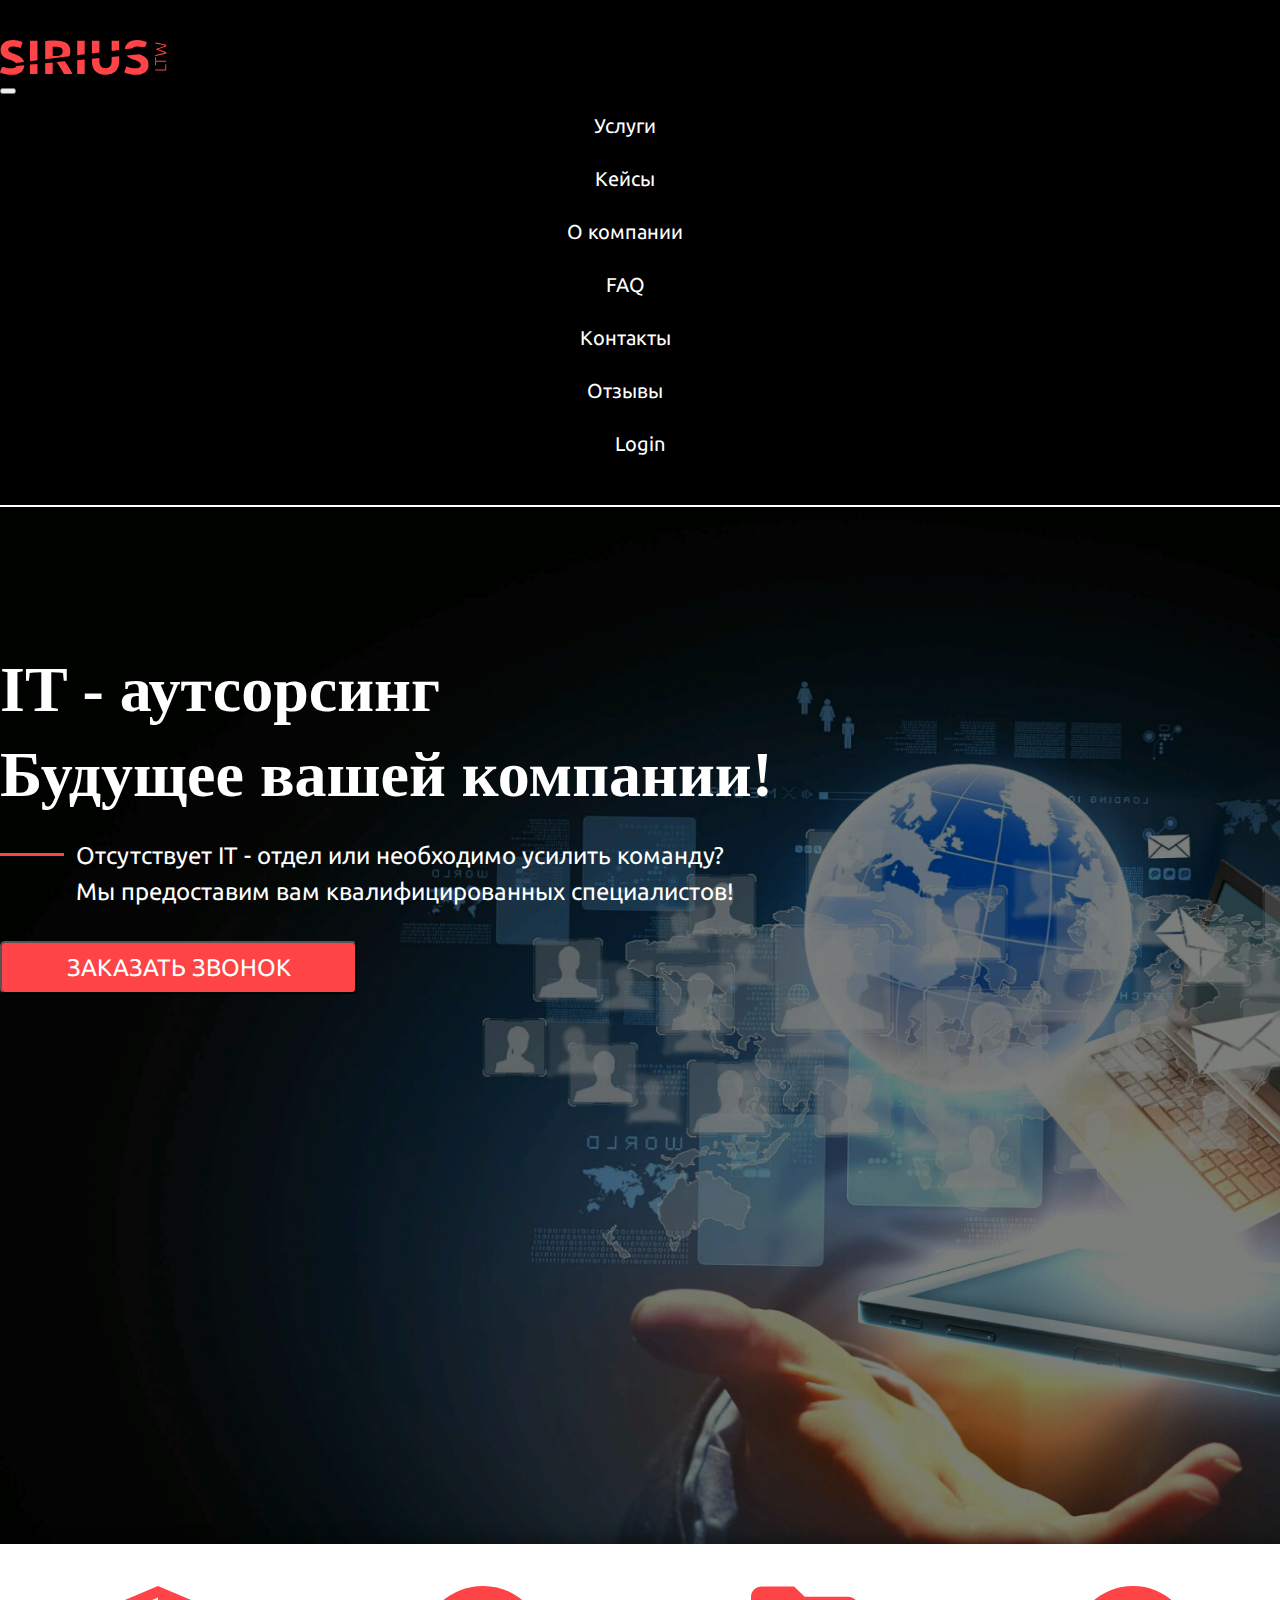
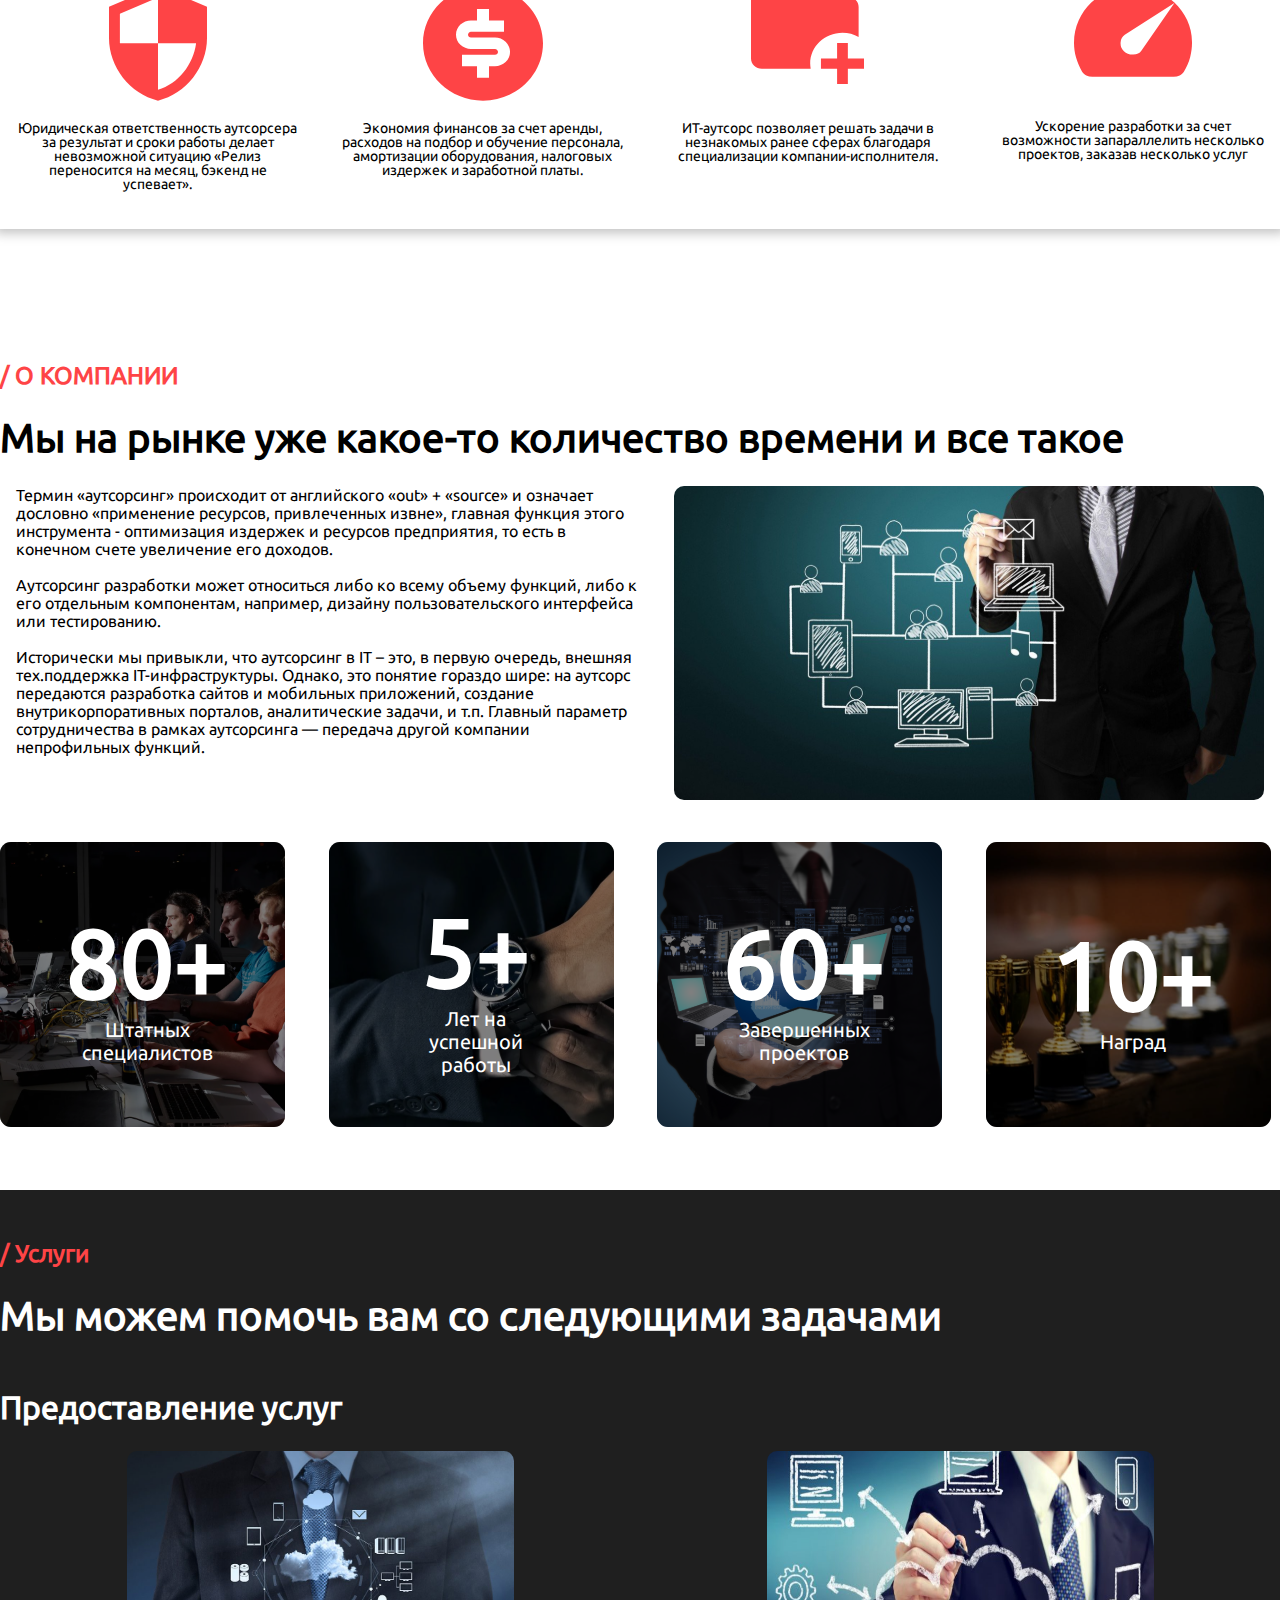
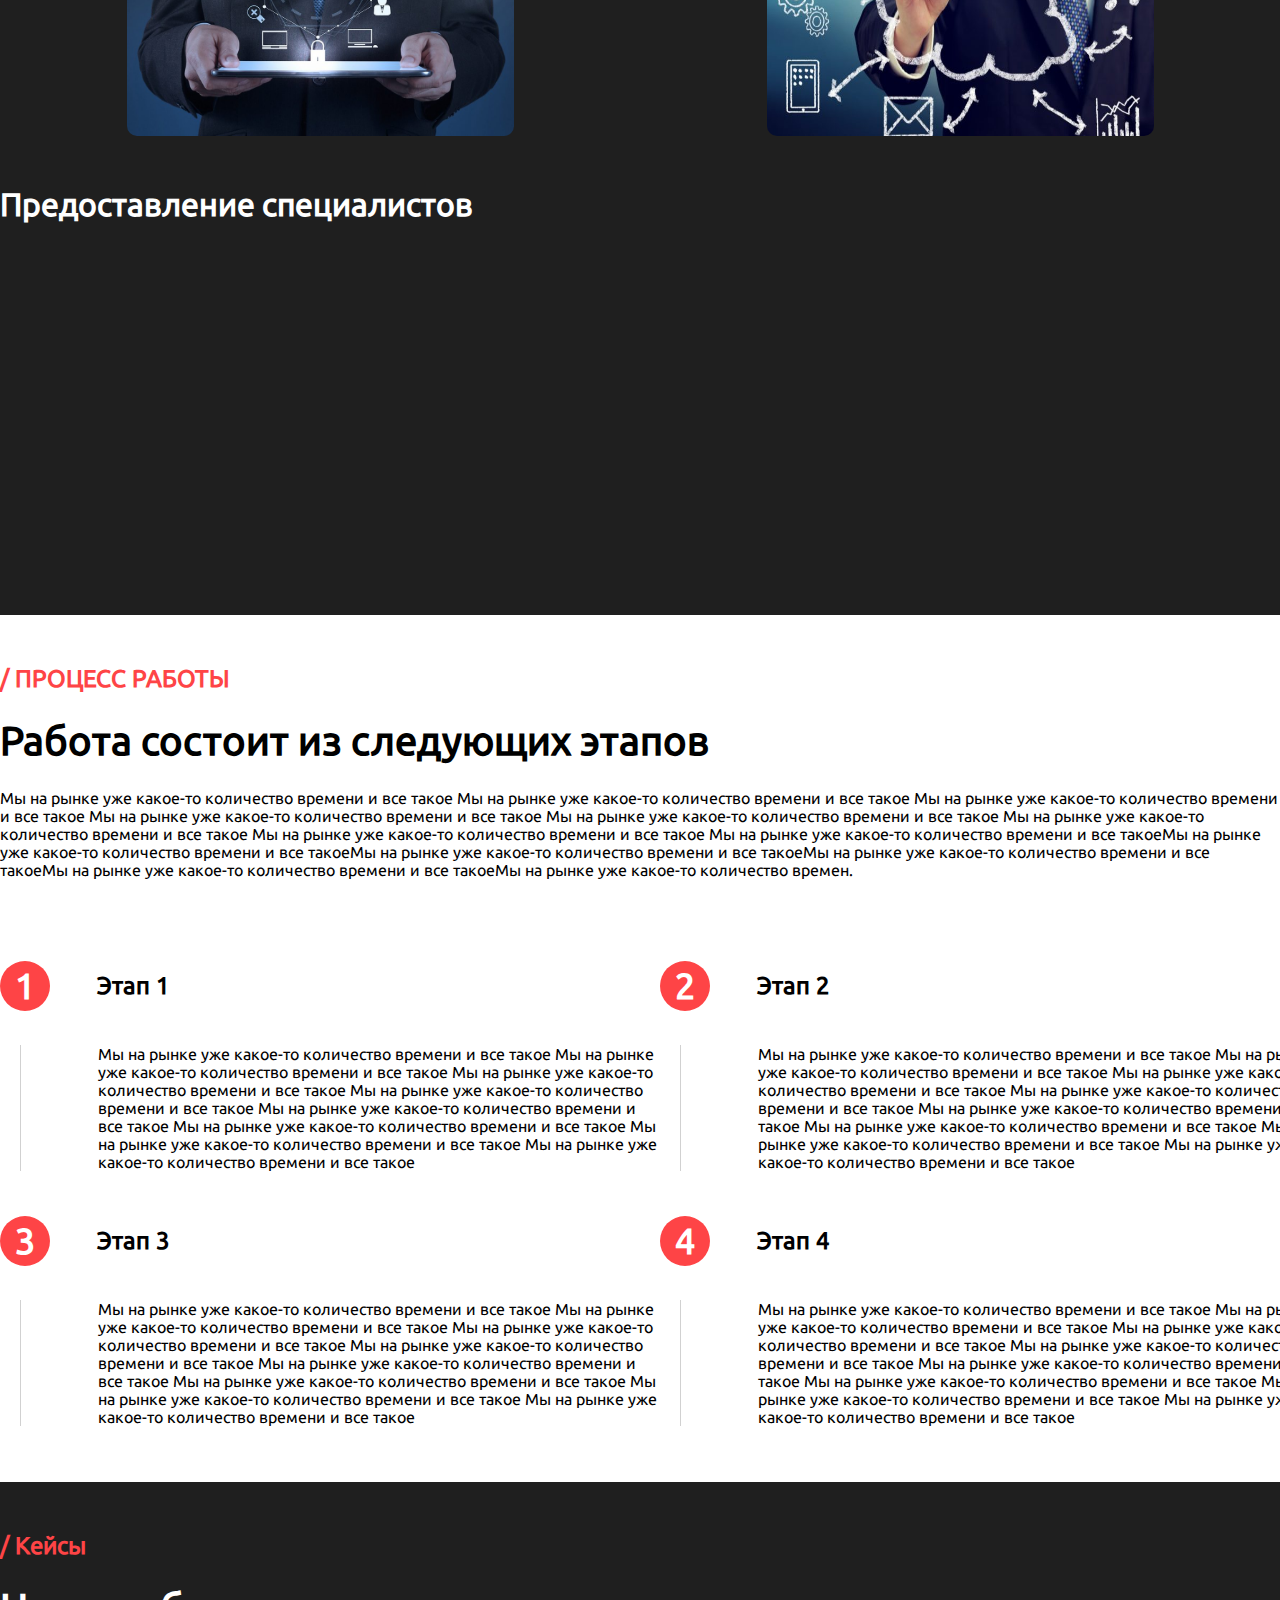
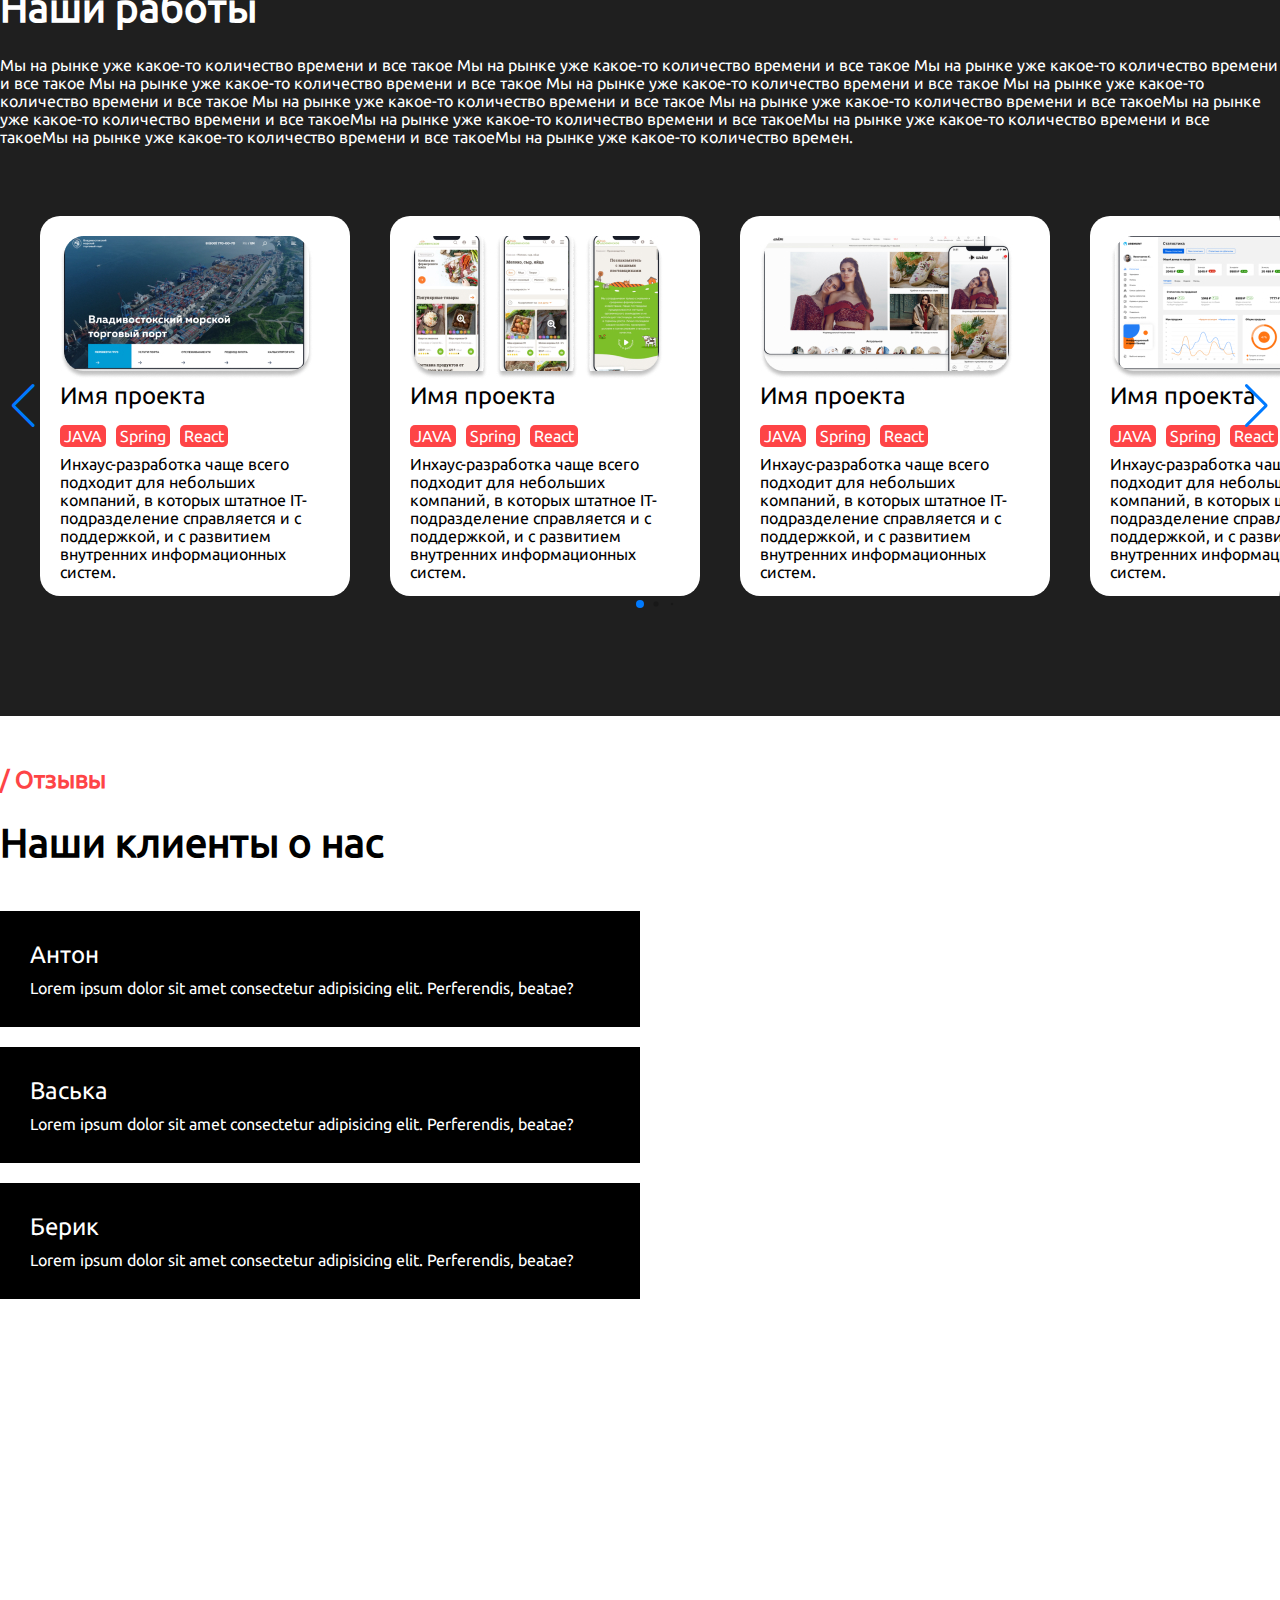
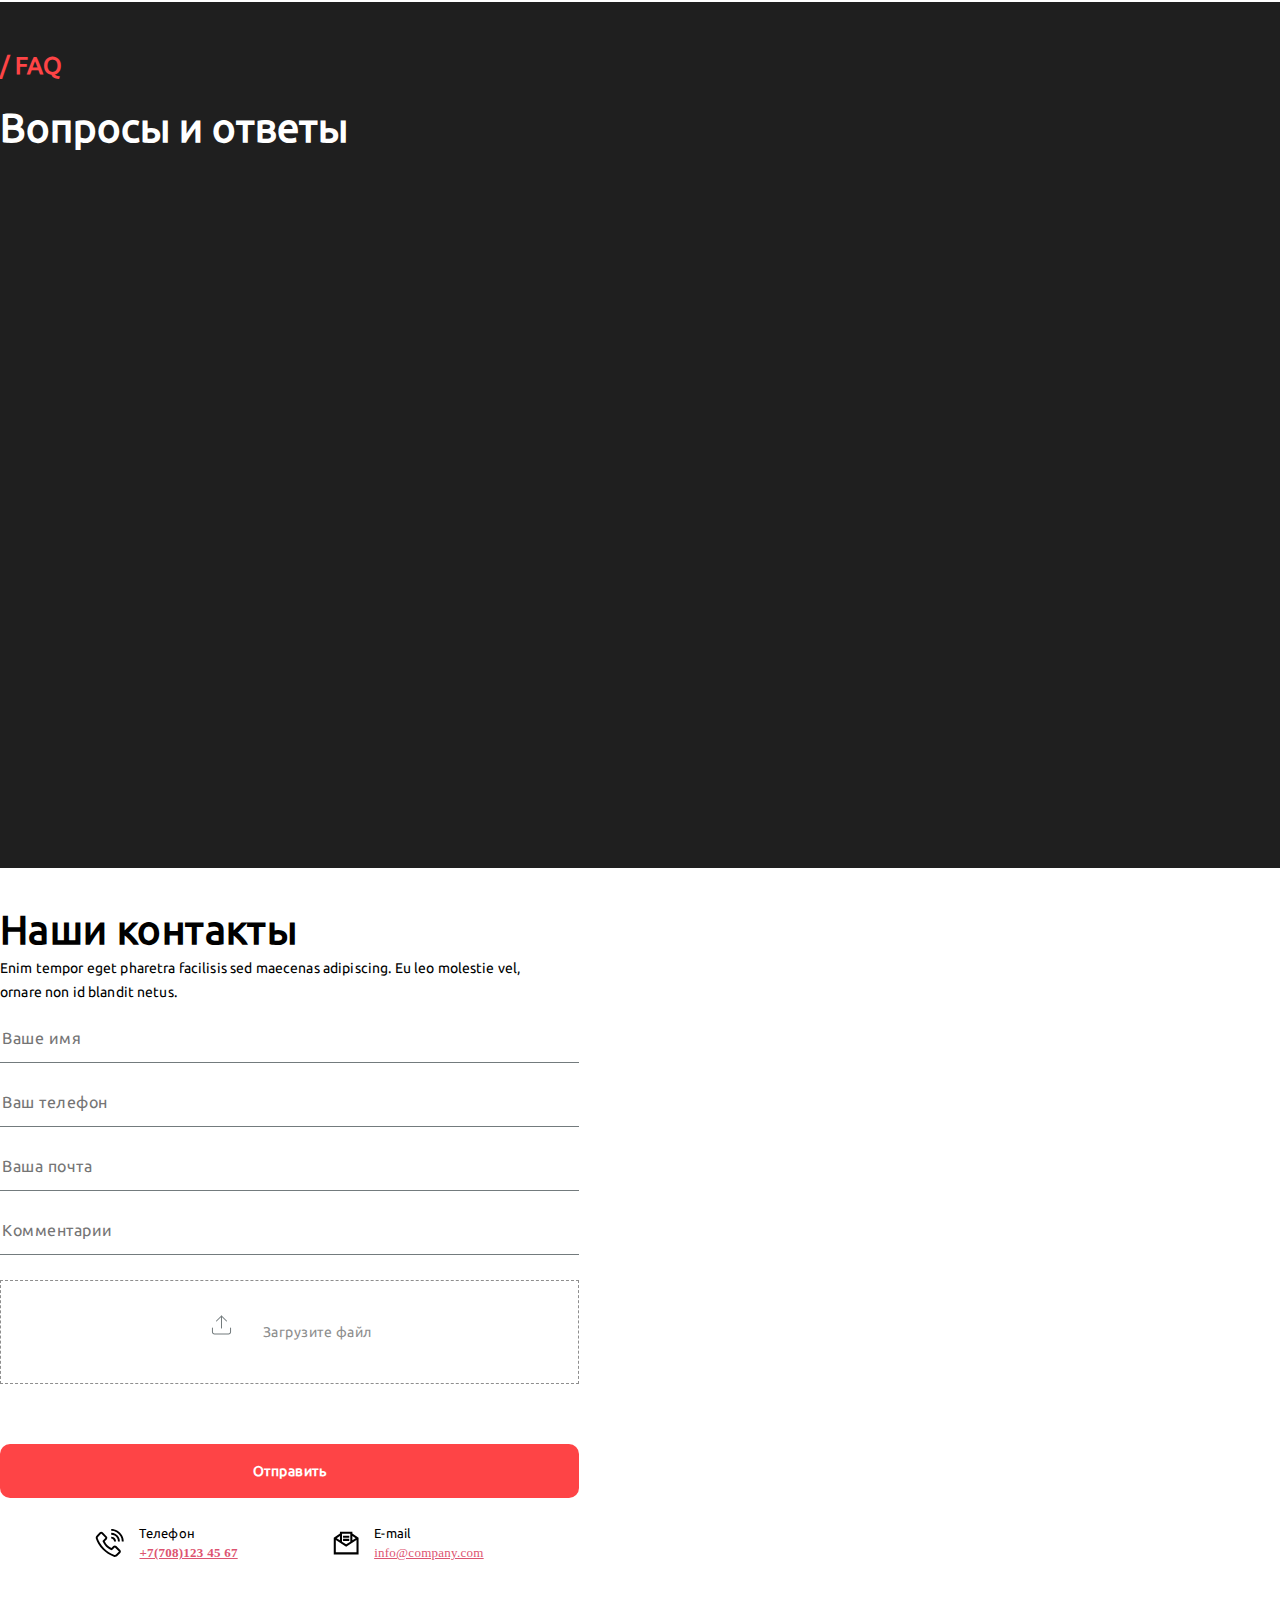
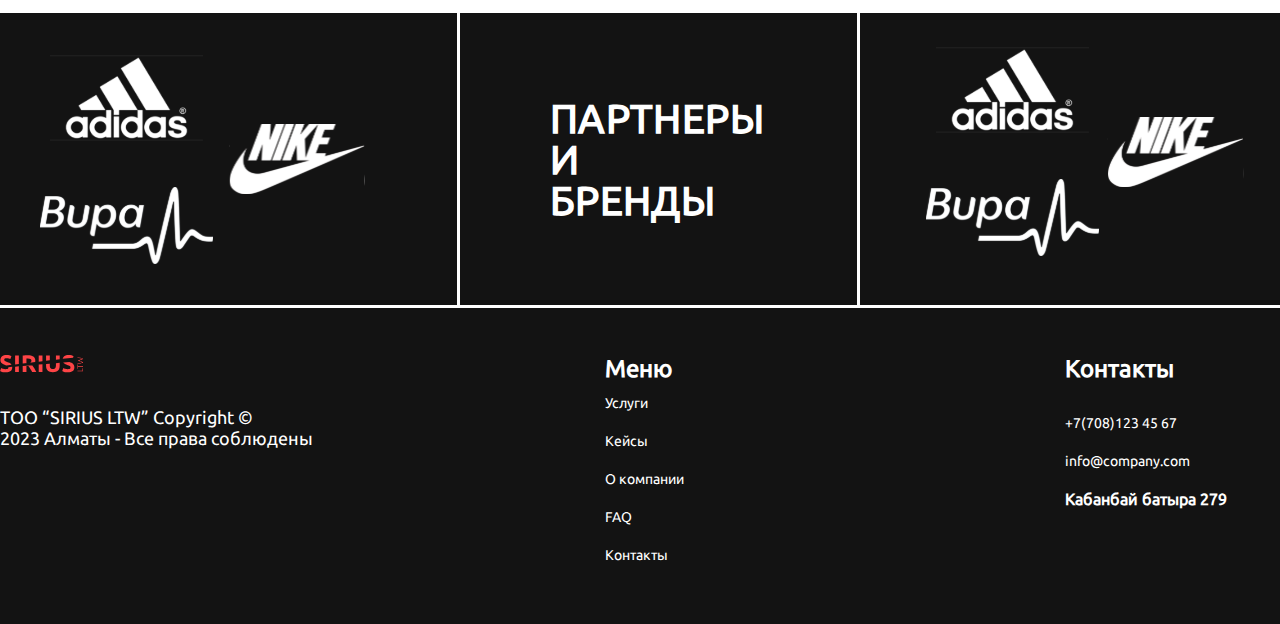
==== commit a73448fd: "new features" ====
--- a/index.html
+++ b/index.html
@@ -167,11 +167,13 @@
               рамках аутсорсинга — передача другой компании непрофильных
               функций.
             </p>
-            <img
-              src="image/person_with_scheme.svg"
-              alt="person_with_scheme"
-              class="person_with_scheme"
-            />
+            <div class="company-image">
+              <img
+                src="image/person_with_scheme.svg"
+                alt="person_with_scheme"
+                class="person_with_scheme"
+              />
+            </div>
           </div>
           <div class="about_company-information">
             <div class="square_image">
--- a/css/style.css
+++ b/css/style.css
@@ -400,22 +400,6 @@
   text-align: left;
   color: rgba(0, 0, 0, 1);
   padding-top: 25px;
-  animation: reveal 3000ms ease-in-out forwards 200ms,
-    glow 2500ms linear infinite 2000ms;
-}
-
-@keyframes reveal {
-  80% {
-    letter-spacing: 8px;
-  }
-  100% {
-    background-size: 300% 300%;
-  }
-}
-@keyframes glow {
-  40% {
-    text-shadow: 0 0 8px #fff;
-  }
 }
 
 .first_line {
@@ -434,6 +418,11 @@
   text-align: left;
   width: 49%;
   height: 288px;
+}
+
+.company-image{
+  width: 590px;
+  height: 314px;
 }
 
 .square_informations {
@@ -895,18 +884,9 @@
   letter-spacing: 0em;
   text-align: left;
   color: white;
-  animation: reveal 3000ms ease-in-out forwards 200ms,
-    glow 2500ms linear infinite 2000ms;
-}
-
-@keyframes reveal {
-  80% {
-    letter-spacing: 8px;
-  }
-  100% {
-    background-size: 300% 300%;
-  }
-}
+  animation: glow 2500ms linear infinite 2000ms;
+}
+
 @keyframes glow {
   40% {
     text-shadow: 0 0 8px #fff;
@@ -1176,7 +1156,7 @@
 .address_wrapper {
   padding-top: 47px;
   display: flex;
-  justify-content: space-around;
+  justify-content: space-between;
 }
 
 .too_sirius {
@@ -1191,19 +1171,19 @@
 }
 
 .menu_p {
-  padding-bottom: 31px;
+  padding-bottom: 11px;
 }
 
 .footer_links {
   color: white;
   text-decoration: none;
   font-family: "Ubuntu";
-  font-size: 16px;
-  font-weight: 700;
+  font-size: 14px;
+  font-weight: 400;
   line-height: 18px;
   letter-spacing: 0px;
   text-align: left;
-  padding-bottom: 41px;
+  padding-bottom: 20px;
   margin-right: 90px;
   transition: color 0.3s linear;
 }
